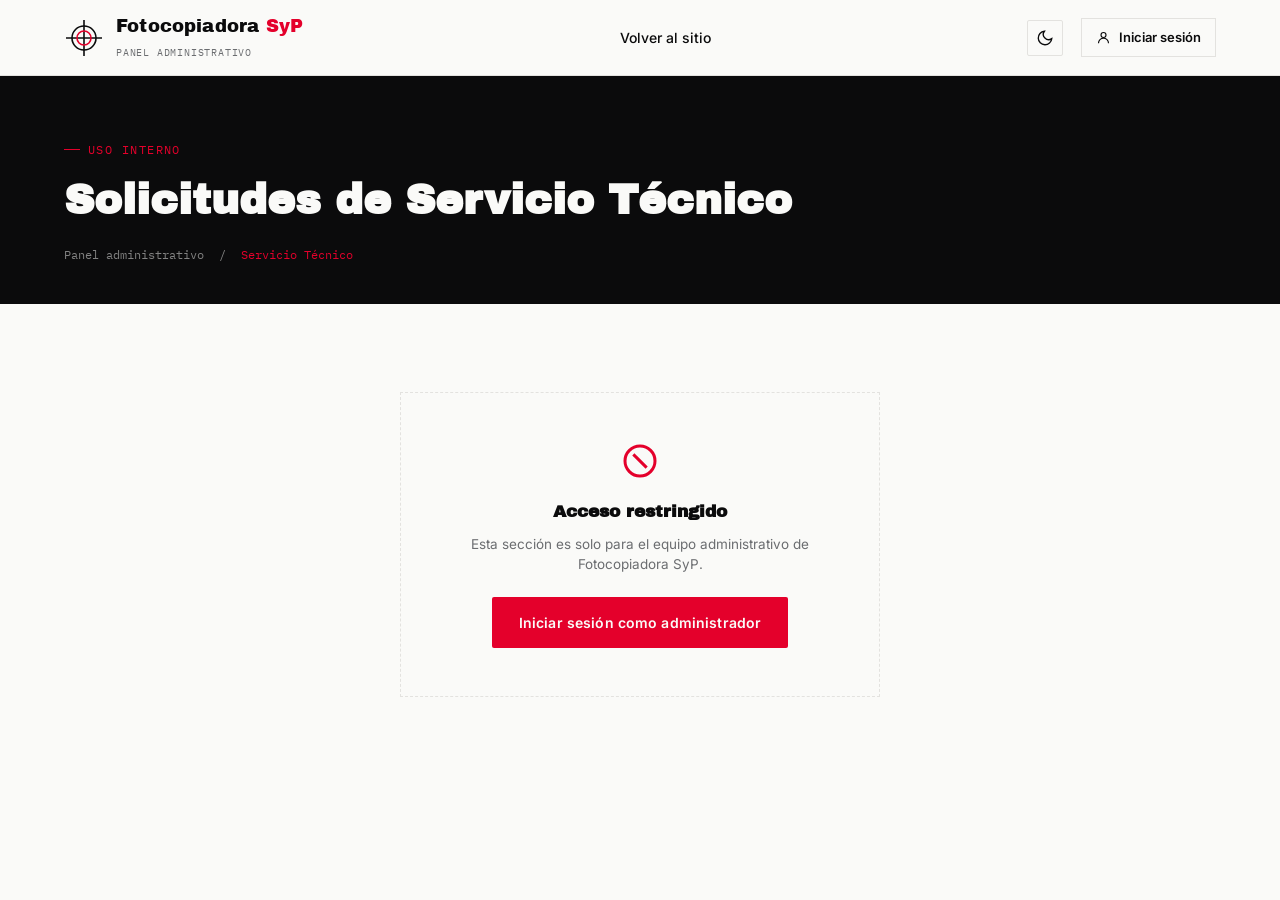
==== admin.html @ bfdadccb "feat: upgrade project to elite grade 9.8/10 - Dark Mode with persistent theme switcher (Sun/Moon but" ====
<!DOCTYPE html>
<html lang="es">
<head>
<meta charset="UTF-8">
<meta name="viewport" content="width=device-width, initial-scale=1.0">
<title>Panel Administrativo | Fotocopiadora SyP</title>
<link rel="stylesheet" href="css/style.css">
</head>
<body>

<!-- ===================== HEADER ===================== -->
<header class="site-header">
  <div class="container">
    <a href="index.html" class="brand">
      <span class="reg-mark animate">
        <svg viewBox="0 0 40 40">
          <g class="layer-black"><circle cx="20" cy="20" r="12"/><line x1="20" y1="2" x2="20" y2="38"/><line x1="2" y1="20" x2="38" y2="20"/></g>
          <g class="layer-red"><circle cx="20" cy="20" r="7"/></g>
        </svg>
      </span>
      <span>
        <span class="brand-name">Fotocopiadora <span>SyP</span></span><br>
        <span class="brand-sub">Panel administrativo</span>
      </span>
    </a>

    <nav class="main-nav">
      <a href="index.html" data-page="index.html">Volver al sitio</a>
    </nav>

    <div class="header-actions">
      <div class="account-area" id="accountArea"></div>
      <button class="nav-toggle" aria-label="Abrir menú">
        <span></span><span></span><span></span>
      </button>
    </div>
  </div>
</header>

<!-- ===================== PAGE HEADER ===================== -->
<section class="page-header">
  <div class="container">
    <span class="eyebrow" style="color:var(--red);">Uso interno</span>
    <h1>Solicitudes de Servicio Técnico</h1>
    <div class="breadcrumb">Panel administrativo <span class="sep">/</span> <span class="current">Servicio Técnico</span></div>
  </div>
</section>

<!-- ===================== CONTENIDO (protegido) ===================== -->
<section class="section" id="adminContent" style="display:none;">
  <div class="container">

    <div class="stat-cards">
      <div class="stat-card accent">
        <span class="num" id="statTotal">0</span>
        <span class="lbl">Solicitudes totales</span>
      </div>
      <div class="stat-card">
        <span class="num" id="statPendientes">0</span>
        <span class="lbl">Pendientes</span>
      </div>
      <div class="stat-card">
        <span class="num" id="statProceso">0</span>
        <span class="lbl">En proceso</span>
      </div>
      <div class="stat-card">
        <span class="num" id="statCompletadas">0</span>
        <span class="lbl">Completadas</span>
      </div>
    </div>

    <div class="product-toolbar">
      <div class="chip-row" id="statusFilterRow">
        <button class="chip active" data-status="all">Todas</button>
        <button class="chip" data-status="Pendiente">Pendientes</button>
        <button class="chip" data-status="Confirmada">Confirmadas</button>
        <button class="chip" data-status="En proceso">En proceso</button>
        <button class="chip" data-status="Completada">Completadas</button>
        <button class="chip" data-status="Cancelada">Canceladas</button>
      </div>
      <div style="display:flex;gap:12px;align-items:center;flex-wrap:wrap;">
        <button class="btn btn-outline" id="exportCSVBtn" style="padding:9px 16px;font-size:13px;">
          <svg width="14" height="14" viewBox="0 0 24 24" fill="none" stroke="currentColor" stroke-width="2"><path d="M21 15v4a2 2 0 0 1-2 2H5a2 2 0 0 1-2-2v-4"/><polyline points="7 10 12 15 17 10"/><line x1="12" y1="15" x2="12" y2="3"/></svg>
          Exportar CSV
        </button>
        <span class="results-count" id="adminCount">0 solicitudes</span>
      </div>
    </div>

    <div class="table-wrap">
      <table class="admin-table">
        <thead>
          <tr>
            <th>Cliente</th>
            <th>Equipo</th>
            <th>Tipo de servicio</th>
            <th>Fecha / Hora</th>
            <th>Descripción</th>
            <th>Estado</th>
            <th>Acción</th>
          </tr>
        </thead>
        <tbody id="requestsTableBody"></tbody>
      </table>
    </div>
  </div>
</section>

<!-- ===================== ACCESO DENEGADO ===================== -->
<section class="section" id="deniedContent">
  <div class="container">
    <div class="gate-box">
      <div class="icon">
        <svg viewBox="0 0 24 24" fill="none" stroke="currentColor" stroke-width="1.8"><circle cx="12" cy="12" r="9"/><line x1="8" y1="8" x2="16" y2="16"/></svg>
      </div>
      <h3>Acceso restringido</h3>
      <p>Esta sección es solo para el equipo administrativo de Fotocopiadora SyP.</p>
      <a href="login.html" class="btn btn-primary">Iniciar sesión como administrador</a>
    </div>
  </div>
</section>

<script src="js/products.js"></script>
<script src="js/auth.js"></script>
<script src="js/main.js"></script>
<script>
  function statusBadgeClass(estado) {
    const map = {
      'Pendiente': 'badge-pendiente',
      'Confirmada': 'badge-confirmada',
      'En proceso': 'badge-proceso',
      'Completada': 'badge-completada',
      'Cancelada': 'badge-cancelada',
    };
    return map[estado] || 'badge-pendiente';
  }

  let currentFilter = 'all';

  function renderStats() {
    const list = SyP.getRequests();
    document.getElementById('statTotal').textContent = list.length;
    document.getElementById('statPendientes').textContent = list.filter((r) => r.estado === 'Pendiente').length;
    document.getElementById('statProceso').textContent = list.filter((r) => r.estado === 'En proceso').length;
    document.getElementById('statCompletadas').textContent = list.filter((r) => r.estado === 'Completada').length;
  }

  function buildWAClientMsg(r) {
    const msg = `Hola ${r.clienteNombre}, somos Fotocopiadora SyP 👋\n\n` +
      `Su solicitud de *${r.tipo}* para el equipo *${r.equipo}* ` +
      `ha sido actualizada al estado: *${r.estado}*.\n\n` +
      `Fecha programada: ${r.fecha} a las ${r.hora}.\n\n` +
      `¿Tiene alguna pregunta?`;
    return `https://wa.me/57${r.clientePhone || ''}?text=${encodeURIComponent(msg)}`;
  }

  function renderTable() {
    const body = document.getElementById('requestsTableBody');
    const countEl = document.getElementById('adminCount');
    let list = SyP.getRequests();
    if (currentFilter !== 'all') {
      list = list.filter((r) => r.estado === currentFilter);
    }

    if (countEl) countEl.textContent = `${list.length} solicitud${list.length !== 1 ? 'es' : ''}`;

    if (list.length === 0) {
      body.innerHTML = `<tr><td colspan="7"><div class="table-empty">No hay solicitudes con este filtro.</div></td></tr>`;
      return;
    }

    body.innerHTML = list
      .map(
        (r) => `
      <tr>
        <td><strong>${escapeHTML(r.clienteNombre)}</strong><br><span style="color:var(--steel); font-size:11.5px;">${escapeHTML(r.clienteEmail)}</span></td>
        <td>${escapeHTML(r.equipo)}</td>
        <td>${escapeHTML(r.tipo)}</td>
        <td>${escapeHTML(r.fecha)}<br>${escapeHTML(r.hora)}</td>
        <td style="max-width:200px;">${escapeHTML(r.descripcion || '—')}</td>
        <td>
          <select data-id="${escapeHTML(r.id)}" class="status-select">
            ${['Pendiente', 'Confirmada', 'En proceso', 'Completada', 'Cancelada']
              .map((s) => `<option value="${s}" ${s === r.estado ? 'selected' : ''}>${s}</option>`)
              .join('')}
          </select>
        </td>
        <td>
          <a href="https://wa.me/573178204193?text=${encodeURIComponent(
            `Recordatorio Fotocopiadora SyP: ${r.clienteNombre}, su ${r.tipo} está programado para el ${r.fecha} a las ${r.hora}. Equipo: ${r.equipo}.`
          )}" target="_blank" rel="noopener"
            title="Notificar cliente por WhatsApp"
            style="display:inline-flex;align-items:center;gap:5px;font-size:12px;color:var(--red);font-family:var(--font-mono);">
            <svg viewBox="0 0 24 24" fill="currentColor" width="13" height="13"><path d="M17.5 14.4c-.3-.1-1.6-.8-1.9-.9-.3-.1-.4-.1-.6.1-.2.3-.7.9-.8 1-.2.2-.3.2-.5.1-1.5-.7-2.5-1.3-3.5-3-.3-.5.3-.4.8-1.4.1-.2 0-.3 0-.5-.1-.1-.6-1.5-.8-2-.2-.5-.4-.4-.6-.5h-.5c-.2 0-.5.1-.7.3-.2.3-1 1-1 2.3 0 1.4 1 2.7 1.1 2.9.1.2 2 3 4.8 4.3.7.3 1.2.5 1.6.6.7.2 1.3.2 1.8.1.5-.1 1.6-.7 1.9-1.3.2-.6.2-1.1.2-1.2-.1-.1-.3-.2-.5-.3z"/><path d="M12 2a10 10 0 0 0-8.5 15.3L2 22l4.9-1.3A10 10 0 1 0 12 2z" fill="none" stroke="currentColor" stroke-width="1.4"/></svg>
            WA
          </a>
        </td>
      </tr>`
      )
      .join('');

    body.querySelectorAll('.status-select').forEach((sel) => {
      sel.addEventListener('change', () => {
        SyP.updateRequestStatus(sel.dataset.id, sel.value);
        renderStats();
        renderTable();
      });
    });
  }

  /* ---------- Exportar CSV ---------- */
  function exportCSV() {
    const list = SyP.getRequests();
    if (list.length === 0) { alert('No hay solicitudes para exportar.'); return; }
    const header = ['ID', 'Cliente', 'Email', 'Equipo', 'Tipo', 'Fecha', 'Hora', 'Descripción', 'Estado', 'Creado'];
    const rows = list.map((r) => [
      r.id, r.clienteNombre, r.clienteEmail,
      r.equipo, r.tipo, r.fecha, r.hora,
      (r.descripcion || '').replace(/,/g, ';'),
      r.estado, r.createdAt
    ]);
    const csv = [header, ...rows].map((r) => r.join(',')).join('\n');
    const blob = new Blob(['\ufeff' + csv], { type: 'text/csv;charset=utf-8;' });
    const url = URL.createObjectURL(blob);
    const a = document.createElement('a');
    a.href = url;
    a.download = `solicitudes-syp-${new Date().toISOString().slice(0,10)}.csv`;
    a.click();
    URL.revokeObjectURL(url);
  }

  document.addEventListener('DOMContentLoaded', () => {
    const session = SyP.getSession();
    const adminContent = document.getElementById('adminContent');
    const denied = document.getElementById('deniedContent');

    if (!session || session.role !== 'admin') {
      adminContent.style.display = 'none';
      denied.style.display = 'block';
      return;
    }

    denied.style.display = 'none';
    adminContent.style.display = 'block';
    renderStats();
    renderTable();

    document.getElementById('exportCSVBtn').addEventListener('click', exportCSV);

    document.querySelectorAll('#statusFilterRow .chip').forEach((chip) => {
      chip.addEventListener('click', () => {
        document.querySelectorAll('#statusFilterRow .chip').forEach((c) => c.classList.remove('active'));
        chip.classList.add('active');
        currentFilter = chip.dataset.status;
        renderTable();
      });
    });
  });
</script>
</body>
</html>
---- css/style.css ----
/* =========================================================
   Fotocopiadora SyP — Design System
   Concepto: "Marca de registro" de imprenta (rojo + negro)
   ========================================================= */

@import url('https://fonts.googleapis.com/css2?family=Archivo+Black&family=Inter:wght@400;500;600;700&family=IBM+Plex+Mono:wght@400;500;600&display=swap');

:root {
  /* Paleta */
  --ink: #0B0B0C;
  --paper: #FAFAF8;
  --paper-dim: #F1F0EC;
  --red: #E4002B;
  --red-dark: #B4001F;
  --steel: #6B6D70;
  --line: #E3E2DF;
  --line-dark: rgba(255, 255, 255, 0.14);

  /* Tipografía */
  --font-display: 'Archivo Black', sans-serif;
  --font-body: 'Inter', sans-serif;
  --font-mono: 'IBM Plex Mono', monospace;

  /* Layout */
  --max-w: 1200px;
  --radius: 2px;
  --header-h: 76px;
  color-scheme: light;
}

/* ---------- Dark Theme ---------- */
[data-theme="dark"] {
  --ink: #F4F4F2;
  --paper: #121214;
  --paper-dim: #1A1A1E;
  --steel: #9D9EA3;
  --line: #2B2B30;
  --line-dark: rgba(255, 255, 255, 0.14);
  color-scheme: dark;
}

/* Skip link accesibilidad */
.skip-link {
  position: absolute;
  top: -60px;
  left: 20px;
  background: var(--red);
  color: #fff;
  padding: 10px 16px;
  font-size: 13px;
  font-weight: 600;
  z-index: 1000;
  transition: top 0.2s ease;
}
.skip-link:focus {
  top: 15px;
}

/* ---------- Theme Switcher Button ---------- */
.theme-toggle-btn {
  display: inline-flex;
  align-items: center;
  justify-content: center;
  width: 36px;
  height: 36px;
  border-radius: var(--radius);
  border: 1px solid var(--line);
  color: var(--ink);
  background: var(--paper);
  transition: border-color 0.2s, background-color 0.2s, color 0.2s;
}
.theme-toggle-btn:hover {
  border-color: var(--ink);
  color: var(--red);
}
.theme-toggle-btn svg {
  width: 18px;
  height: 18px;
}

/* Skeleton Loaders */
.skeleton-card {
  background: var(--paper-dim);
  height: 360px;
  border: 1px solid var(--line);
  position: relative;
  overflow: hidden;
}
.skeleton-card::after {
  content: "";
  position: absolute;
  inset: 0;
  transform: translateX(-100%);
  background: linear-gradient(90deg, transparent, rgba(255,255,255,0.08), transparent);
  animation: skeleton-shimmer 1.5s infinite;
}
@keyframes skeleton-shimmer {
  100% { transform: translateX(100%); }
}

/* ---------- Reset ---------- */
* { box-sizing: border-box; margin: 0; padding: 0; }

html { scroll-behavior: smooth; }

body {
  font-family: var(--font-body);
  color: var(--ink);
  background: var(--paper);
  line-height: 1.5;
  -webkit-font-smoothing: antialiased;
  transition: background-color 0.25s ease, color 0.25s ease;
}

img { max-width: 100%; display: block; }
a { color: inherit; text-decoration: none; }
button { font-family: inherit; cursor: pointer; border: none; background: none; }
ul { list-style: none; }

.container {
  max-width: var(--max-w);
  margin: 0 auto;
  padding: 0 24px;
}

:focus-visible {
  outline: 2px solid var(--red);
  outline-offset: 3px;
}

@media (prefers-reduced-motion: reduce) {
  *, *::before, *::after {
    animation-duration: 0.01ms !important;
    transition-duration: 0.01ms !important;
  }
}

/* ---------- Eyebrow / labels ---------- */
.eyebrow {
  font-family: var(--font-mono);
  font-size: 12px;
  letter-spacing: 0.12em;
  text-transform: uppercase;
  color: var(--red);
  display: inline-flex;
  align-items: center;
  gap: 8px;
}
.eyebrow::before {
  content: '';
  width: 16px;
  height: 1px;
  background: var(--red);
}

/* ---------- Marca de registro (signature mark) ---------- */
.reg-mark {
  position: relative;
  width: 40px;
  height: 40px;
  flex-shrink: 0;
}
.reg-mark svg { width: 100%; height: 100%; }
.reg-mark .layer-black { fill: none; stroke: var(--ink); stroke-width: 1.6; }
.reg-mark .layer-red { fill: none; stroke: var(--red); stroke-width: 1.6; }

.reg-mark.animate .layer-red {
  animation: reg-snap 1.1s cubic-bezier(.2,.9,.25,1) 0.15s both;
}
.reg-mark.animate .layer-black {
  animation: reg-snap-b 1.1s cubic-bezier(.2,.9,.25,1) 0.15s both;
}
@keyframes reg-snap {
  0%   { transform: translate(-4px, 3px); opacity: 0.55; }
  70%  { transform: translate(1px, -0.5px); }
  100% { transform: translate(0, 0); opacity: 1; }
}
@keyframes reg-snap-b {
  0%   { transform: translate(3px, -3px); opacity: 0.55; }
  70%  { transform: translate(-1px, 0.5px); }
  100% { transform: translate(0, 0); opacity: 1; }
}

/* ---------- Header ---------- */
.site-header {
  position: sticky;
  top: 0;
  z-index: 100;
  background: rgba(250, 250, 248, 0.92);
  backdrop-filter: blur(8px);
  border-bottom: 1px solid var(--line);
  height: var(--header-h);
}
.site-header .container {
  height: 100%;
  display: flex;
  align-items: center;
  justify-content: space-between;
  gap: 24px;
}
.brand {
  display: flex;
  align-items: center;
  gap: 12px;
}
.brand-name {
  font-family: var(--font-display);
  font-size: 18px;
  letter-spacing: 0.01em;
  line-height: 1.1;
}
.brand-name span { color: var(--red); }
.brand-sub {
  font-family: var(--font-mono);
  font-size: 10px;
  color: var(--steel);
  letter-spacing: 0.08em;
  text-transform: uppercase;
}

.main-nav {
  display: flex;
  align-items: center;
  gap: 32px;
}
.main-nav a {
  font-size: 14px;
  font-weight: 500;
  position: relative;
  padding: 6px 0;
}
.main-nav a::after {
  content: '';
  position: absolute;
  left: 0; bottom: 0;
  width: 0; height: 2px;
  background: var(--red);
  transition: width 0.2s ease;
}
.main-nav a:hover::after,
.main-nav a.active::after { width: 100%; }
.main-nav a.active { color: var(--red); }

.header-actions {
  display: flex;
  align-items: center;
  gap: 18px;
}

.cart-btn {
  position: relative;
  display: flex;
  align-items: center;
  gap: 8px;
  padding: 9px 14px;
  border: 1px solid var(--ink);
  font-size: 13px;
  font-weight: 600;
  transition: background 0.15s ease, color 0.15s ease;
}
.cart-btn:hover { background: var(--ink); color: var(--paper); }
.cart-count {
  background: var(--red);
  color: var(--paper);
  font-family: var(--font-mono);
  font-size: 11px;
  min-width: 18px;
  height: 18px;
  border-radius: 999px;
  display: inline-flex;
  align-items: center;
  justify-content: center;
  padding: 0 4px;
}

.nav-toggle {
  display: none;
  flex-direction: column;
  gap: 5px;
  width: 28px;
}
.nav-toggle span { height: 2px; background: var(--ink); width: 100%; transition: transform 0.2s, opacity 0.2s; }

/* ---------- Buttons ---------- */
.btn {
  display: inline-flex;
  align-items: center;
  justify-content: center;
  gap: 8px;
  padding: 14px 26px;
  font-size: 14px;
  font-weight: 600;
  letter-spacing: 0.01em;
  border: 1px solid transparent;
  border-radius: var(--radius);
  transition: transform 0.15s ease, background 0.15s ease, color 0.15s ease, border-color .15s ease;
  white-space: nowrap;
}
.btn:active { transform: translateY(1px); }
.btn-primary { background: var(--red); color: var(--paper); }
.btn-primary:hover { background: var(--red-dark); }
.btn-dark { background: var(--ink); color: var(--paper); }
.btn-dark:hover { background: #222; }
.btn-outline { border-color: var(--ink); color: var(--ink); }
.btn-outline:hover { background: var(--ink); color: var(--paper); }
.btn-outline-light { border-color: rgba(250,250,248,0.4); color: var(--paper); }
.btn-outline-light:hover { background: var(--paper); color: var(--ink); }
.btn-block { width: 100%; }
.btn[disabled] { opacity: 0.4; cursor: not-allowed; }

/* ---------- Hero ---------- */
.hero {
  position: relative;
  background: var(--ink);
  color: var(--paper);
  overflow: hidden;
  padding: 88px 0 96px;
}
.hero-halftone {
  position: absolute;
  inset: 0;
  background-image: radial-gradient(circle, rgba(228,0,43,0.35) 1.4px, transparent 1.5px);
  background-size: 14px 14px;
  opacity: 0.35;
  mask-image: linear-gradient(to bottom, transparent, black 40%, black 70%, transparent);
  pointer-events: none;
}
.hero .container {
  position: relative;
  z-index: 1;
  display: grid;
  grid-template-columns: 1.1fr 0.9fr;
  gap: 48px;
  align-items: center;
}
.hero-eyebrow {
  font-family: var(--font-mono);
  font-size: 12px;
  color: var(--red);
  letter-spacing: 0.14em;
  text-transform: uppercase;
  margin-bottom: 22px;
  display: block;
}
.hero h1 {
  font-family: var(--font-display);
  font-size: clamp(34px, 5vw, 58px);
  line-height: 1.04;
  letter-spacing: -0.01em;
  margin-bottom: 22px;
}
.hero h1 em {
  font-style: normal;
  color: var(--red);
}
.hero p.lead {
  font-size: 17px;
  color: rgba(250,250,248,0.72);
  max-width: 46ch;
  margin-bottom: 34px;
}
.hero-ctas { display: flex; gap: 14px; flex-wrap: wrap; margin-bottom: 44px; }

.hero-stats {
  display: flex;
  gap: 32px;
  border-top: 1px solid var(--line-dark);
  padding-top: 24px;
}
.hero-stats .stat-num {
  font-family: var(--font-mono);
  font-size: 22px;
  color: var(--red);
  display: block;
}
.hero-stats .stat-label {
  font-size: 12px;
  color: rgba(250,250,248,0.6);
}

.hero-mark-wrap {
  display: flex;
  align-items: center;
  justify-content: center;
  position: relative;
}
.hero-mark {
  width: min(320px, 80%);
  height: auto;
}
.hero-mark .layer-black { fill: none; stroke: rgba(250,250,248,0.85); stroke-width: 1; }
.hero-mark .layer-red { fill: none; stroke: var(--red); stroke-width: 1; }
.hero-mark.animate .layer-red { animation: reg-snap 1.4s cubic-bezier(.2,.9,.25,1) 0.3s both; }
.hero-mark.animate .layer-black { animation: reg-snap-b 1.4s cubic-bezier(.2,.9,.25,1) 0.3s both; }

/* ---------- Section shell ---------- */
.section { padding: 88px 0; }
.section-dim { background: var(--paper-dim); }
.section-dark { background: var(--ink); color: var(--paper); }
.section-head {
  display: flex;
  justify-content: space-between;
  align-items: flex-end;
  gap: 24px;
  margin-bottom: 44px;
  flex-wrap: wrap;
}
.section-head h2 {
  font-family: var(--font-display);
  font-size: clamp(24px, 3vw, 34px);
  margin-top: 12px;
  letter-spacing: -0.01em;
}
.section-head p { color: var(--steel); max-width: 48ch; }
.section-dark .section-head p { color: rgba(250,250,248,0.65); }

/* ---------- Category chips ---------- */
.chip-row {
  display: flex;
  gap: 10px;
  flex-wrap: wrap;
}
.chip {
  padding: 8px 16px;
  border: 1px solid var(--line);
  border-radius: 999px;
  font-size: 13px;
  font-weight: 500;
  color: var(--steel);
  transition: all 0.15s ease;
}
.chip:hover { border-color: var(--ink); color: var(--ink); }
.chip.active {
  background: var(--ink);
  border-color: var(--ink);
  color: var(--paper);
}

/* ---------- Category cards (home) ---------- */
.cat-grid {
  display: grid;
  grid-template-columns: repeat(3, 1fr);
  gap: 1px;
  background: var(--line);
  border: 1px solid var(--line);
}
.cat-card {
  background: var(--paper);
  padding: 36px 28px;
  position: relative;
  transition: background 0.2s ease;
}
.cat-card:hover { background: var(--paper-dim); }
.cat-card .cat-icon { width: 34px; height: 34px; color: var(--red); margin-bottom: 22px; }
.cat-card h3 { font-family: var(--font-display); font-size: 16px; margin-bottom: 8px; }
.cat-card p { font-size: 13px; color: var(--steel); margin-bottom: 20px; }
.cat-card .cat-link {
  font-family: var(--font-mono);
  font-size: 12px;
  color: var(--ink);
  display: inline-flex;
  align-items: center;
  gap: 6px;
}
.cat-card .cat-link svg { width: 12px; height: 12px; transition: transform .15s ease; }
.cat-card:hover .cat-link svg { transform: translateX(3px); }

/* ---------- Product grid ---------- */
.product-toolbar {
  display: flex;
  gap: 16px;
  align-items: center;
  justify-content: space-between;
  flex-wrap: wrap;
  margin-bottom: 28px;
  padding-bottom: 24px;
  border-bottom: 1px solid var(--line);
}
.search-box {
  position: relative;
  min-width: 260px;
  flex: 1;
  max-width: 360px;
}
.search-box input {
  width: 100%;
  padding: 11px 14px 11px 38px;
  border: 1px solid var(--line);
  background: var(--paper);
  font-family: var(--font-body);
  font-size: 14px;
  border-radius: var(--radius);
}
.search-box input:focus { border-color: var(--ink); outline: none; }
.search-box svg {
  position: absolute; left: 13px; top: 50%; transform: translateY(-50%);
  width: 16px; height: 16px; color: var(--steel);
}
.results-count {
  font-family: var(--font-mono);
  font-size: 12px;
  color: var(--steel);
  white-space: nowrap;
}

.product-grid {
  display: grid;
  grid-template-columns: repeat(4, 1fr);
  gap: 20px;
}
.product-card {
  border: 1px solid var(--line);
  background: var(--paper);
  display: flex;
  flex-direction: column;
  position: relative;
  transition: border-color .15s ease, box-shadow .15s ease;
}
.product-card:hover { border-color: var(--ink); }
.product-media {
  aspect-ratio: 1 / 0.85;
  background: var(--paper-dim);
  display: flex;
  align-items: center;
  justify-content: center;
  position: relative;
  border-bottom: 1px solid var(--line);
}
.product-media svg { width: 46%; height: 46%; color: var(--ink); opacity: 0.85; }
.stock-tag {
  position: absolute;
  top: 10px; left: 10px;
  font-family: var(--font-mono);
  font-size: 10px;
  letter-spacing: 0.04em;
  text-transform: uppercase;
  padding: 4px 8px;
  background: var(--red);
  color: var(--paper);
}
.stock-tag.low { background: var(--ink); }
.product-body { padding: 16px 16px 18px; display: flex; flex-direction: column; gap: 10px; flex: 1; }
.product-cat {
  font-family: var(--font-mono);
  font-size: 10px;
  letter-spacing: 0.08em;
  text-transform: uppercase;
  color: var(--red);
}
.product-name { font-size: 14.5px; font-weight: 600; line-height: 1.3; min-height: 38px; }
.product-spec { font-size: 12.5px; color: var(--steel); line-height: 1.4; flex: 1; }
.product-foot {
  display: flex;
  align-items: center;
  justify-content: space-between;
  gap: 10px;
  margin-top: 4px;
}
.product-price { font-family: var(--font-mono); font-size: 15px; font-weight: 600; }
.add-btn {
  width: 36px; height: 36px;
  border: 1px solid var(--ink);
  display: flex; align-items: center; justify-content: center;
  transition: background .15s ease, color .15s ease;
  flex-shrink: 0;
}
.add-btn svg { width: 16px; height: 16px; }
.add-btn:hover { background: var(--ink); color: var(--paper); }
.add-btn.added { background: var(--red); border-color: var(--red); color: var(--paper); }

.empty-state {
  grid-column: 1 / -1;
  text-align: center;
  padding: 60px 20px;
  color: var(--steel);
}
.empty-state svg { width: 40px; height: 40px; margin: 0 auto 16px; color: var(--line); }

/* ---------- Services ---------- */
.services-grid {
  display: grid;
  grid-template-columns: repeat(4, 1fr);
  gap: 24px;
}
.service-card { padding-top: 20px; border-top: 2px solid var(--red); }
.service-card .num {
  font-family: var(--font-mono);
  font-size: 12px;
  color: var(--steel);
}
.service-card h3 {
  font-family: var(--font-display);
  font-size: 15px;
  margin: 10px 0 8px;
}
.service-card p { font-size: 13.5px; color: var(--steel); }

/* ---------- Cart drawer ---------- */
.cart-overlay {
  position: fixed; inset: 0;
  background: rgba(11,11,12,0.5);
  opacity: 0; pointer-events: none;
  transition: opacity 0.25s ease;
  z-index: 200;
}
.cart-overlay.open { opacity: 1; pointer-events: auto; }

.cart-drawer {
  position: fixed;
  top: 0; right: 0;
  width: 420px;
  max-width: 92vw;
  height: 100%;
  background: var(--paper);
  z-index: 201;
  display: flex;
  flex-direction: column;
  transform: translateX(100%);
  transition: transform 0.3s cubic-bezier(.2,.9,.25,1);
  box-shadow: -8px 0 32px rgba(0,0,0,0.18);
}
.cart-drawer.open { transform: translateX(0); }
.cart-head {
  padding: 22px 24px;
  border-bottom: 1px solid var(--line);
  display: flex;
  align-items: center;
  justify-content: space-between;
}
.cart-head h2 { font-family: var(--font-display); font-size: 16px; }
.cart-close { width: 32px; height: 32px; display: flex; align-items: center; justify-content: center; }
.cart-close svg { width: 18px; height: 18px; }

.cart-items { flex: 1; overflow-y: auto; padding: 8px 24px; }
.cart-item {
  display: grid;
  grid-template-columns: 56px 1fr auto;
  gap: 14px;
  padding: 16px 0;
  border-bottom: 1px solid var(--line);
  align-items: center;
}
.cart-item-media {
  width: 56px; height: 56px;
  background: var(--paper-dim);
  display: flex; align-items: center; justify-content: center;
}
.cart-item-media svg { width: 55%; height: 55%; color: var(--ink); }
.cart-item-name { font-size: 13px; font-weight: 600; margin-bottom: 4px; line-height: 1.3; }
.cart-item-price { font-family: var(--font-mono); font-size: 12px; color: var(--steel); }
.qty-control {
  display: flex; align-items: center; gap: 8px;
  margin-top: 8px;
}
.qty-control button {
  width: 22px; height: 22px;
  border: 1px solid var(--line);
  display: flex; align-items: center; justify-content: center;
  font-size: 13px;
  line-height: 1;
}
.qty-control span { font-family: var(--font-mono); font-size: 12px; min-width: 16px; text-align: center; }
.cart-item-remove {
  justify-self: end;
  align-self: start;
  font-size: 11px;
  color: var(--steel);
  font-family: var(--font-mono);
}
.cart-item-remove:hover { color: var(--red); }

.cart-empty { text-align: center; padding: 60px 10px; color: var(--steel); }
.cart-empty svg { width: 38px; height: 38px; margin: 0 auto 16px; color: var(--line); }
.cart-empty p { font-size: 13.5px; }

.cart-foot { padding: 20px 24px 24px; border-top: 1px solid var(--line); }
.cart-total-row {
  display: flex; justify-content: space-between; align-items: baseline;
  margin-bottom: 16px;
}
.cart-total-row .label { font-size: 13px; color: var(--steel); }
.cart-total-row .value { font-family: var(--font-mono); font-size: 20px; font-weight: 600; }
.cart-note { font-size: 11.5px; color: var(--steel); margin-top: 12px; text-align: center; }

/* ---------- Toast ---------- */
.toast {
  position: fixed;
  bottom: 24px; left: 50%;
  transform: translateX(-50%) translateY(20px);
  background: var(--ink);
  color: var(--paper);
  padding: 13px 22px;
  font-size: 13px;
  font-weight: 500;
  border-left: 3px solid var(--red);
  opacity: 0;
  pointer-events: none;
  transition: opacity .25s ease, transform .25s ease;
  z-index: 300;
  display: flex; align-items: center; gap: 10px;
}
.toast.show { opacity: 1; transform: translateX(-50%) translateY(0); }

/* ---------- Footer ---------- */
.site-footer {
  background: var(--ink);
  color: rgba(250,250,248,0.75);
  padding: 64px 0 28px;
}
.footer-top {
  display: grid;
  grid-template-columns: 1.4fr 1fr 1fr 1.2fr;
  gap: 40px;
  padding-bottom: 44px;
  border-bottom: 1px solid var(--line-dark);
}
.footer-brand p { font-size: 13.5px; margin-top: 14px; max-width: 34ch; color: rgba(250,250,248,0.55); }
.footer-social { display: flex; gap: 12px; margin-top: 20px; }
.footer-social a {
  width: 34px; height: 34px;
  border: 1px solid var(--line-dark);
  display: flex; align-items: center; justify-content: center;
  transition: border-color .15s ease, background .15s ease;
}
.footer-social a:hover { border-color: var(--red); background: var(--red); }
.footer-social svg { width: 15px; height: 15px; }

.footer-col h4 {
  font-family: var(--font-mono);
  font-size: 11px;
  letter-spacing: 0.08em;
  text-transform: uppercase;
  color: var(--red);
  margin-bottom: 16px;
}
.footer-col ul li { margin-bottom: 10px; font-size: 13.5px; }
.footer-col ul li a:hover { color: var(--paper); }
.footer-col address { font-style: normal; font-size: 13.5px; line-height: 1.7; }

.footer-bottom {
  display: flex;
  justify-content: space-between;
  align-items: center;
  padding-top: 24px;
  font-size: 12px;
  color: rgba(250,250,248,0.45);
  flex-wrap: wrap;
  gap: 10px;
}

/* ---------- WhatsApp floating button ---------- */
.whatsapp-fab {
  position: fixed;
  bottom: 24px; right: 24px;
  width: 54px; height: 54px;
  background: var(--red);
  color: var(--paper);
  border-radius: 50%;
  display: flex; align-items: center; justify-content: center;
  box-shadow: 0 6px 20px rgba(228,0,43,0.35);
  z-index: 150;
  transition: transform .15s ease;
}
.whatsapp-fab:hover { transform: scale(1.06); }
.whatsapp-fab svg { width: 24px; height: 24px; }

/* ---------- Page header (subpages) ---------- */
.page-header {
  background: var(--ink);
  color: var(--paper);
  padding: 56px 0 40px;
}
.page-header h1 {
  font-family: var(--font-display);
  font-size: clamp(28px, 4vw, 42px);
  margin-top: 10px;
}
.breadcrumb {
  font-family: var(--font-mono);
  font-size: 12px;
  color: rgba(250,250,248,0.5);
  margin-top: 14px;
}
.breadcrumb .sep { margin: 0 8px; }
.breadcrumb .current { color: var(--red); }

/* ---------- Forms ---------- */
.form-grid {
  display: grid;
  grid-template-columns: 1fr 1fr;
  gap: 20px;
}
.form-group { display: flex; flex-direction: column; gap: 8px; }
.form-group.full { grid-column: 1 / -1; }
.form-group label {
  font-family: var(--font-mono);
  font-size: 11px;
  letter-spacing: 0.06em;
  text-transform: uppercase;
  color: var(--steel);
}
.form-group input,
.form-group select,
.form-group textarea {
  padding: 13px 14px;
  border: 1px solid var(--line);
  background: var(--paper);
  font-family: var(--font-body);
  font-size: 14px;
  border-radius: var(--radius);
  color: var(--ink);
  width: 100%;
}
.form-group input:focus,
.form-group select:focus,
.form-group textarea:focus {
  border-color: var(--ink);
  outline: none;
}
.form-group textarea { resize: vertical; min-height: 110px; }
.form-error {
  font-size: 11.5px;
  color: var(--red);
  min-height: 14px;
}
.form-group.has-error input,
.form-group.has-error select,
.form-group.has-error textarea {
  border-color: var(--red);
}
.form-success {
  display: none;
  padding: 20px 22px;
  border: 1px solid var(--ink);
  border-left: 3px solid var(--red);
  background: var(--paper-dim);
  font-size: 14px;
  align-items: center;
  gap: 14px;
}
.form-success.show { display: flex; }
.form-success svg { width: 22px; height: 22px; color: var(--red); flex-shrink: 0; }

/* ---------- Account / Auth ---------- */
.account-area { position: relative; }
.account-btn {
  display: flex;
  align-items: center;
  gap: 8px;
  padding: 9px 14px;
  border: 1px solid var(--line);
  font-size: 13px;
  font-weight: 600;
  transition: border-color .15s ease;
  max-width: 180px;
}
.account-btn span.label { overflow: hidden; text-overflow: ellipsis; white-space: nowrap; }
.account-btn:hover { border-color: var(--ink); }
.account-btn svg { width: 15px; height: 15px; flex-shrink: 0; }
.account-dropdown {
  position: absolute;
  top: calc(100% + 10px);
  right: 0;
  min-width: 220px;
  background: var(--paper);
  border: 1px solid var(--ink);
  box-shadow: 0 10px 30px rgba(0,0,0,0.12);
  opacity: 0;
  visibility: hidden;
  transform: translateY(-6px);
  transition: all .15s ease;
  z-index: 120;
}
.account-dropdown.open { opacity: 1; visibility: visible; transform: translateY(0); }
.account-dropdown .who {
  padding: 14px 16px;
  border-bottom: 1px solid var(--line);
}
.account-dropdown .who .name { font-weight: 600; font-size: 13.5px; }
.account-dropdown .who .role {
  font-family: var(--font-mono);
  font-size: 10.5px;
  text-transform: uppercase;
  color: var(--red);
  letter-spacing: .06em;
}
.account-dropdown a, .account-dropdown button {
  display: block;
  width: 100%;
  text-align: left;
  padding: 12px 16px;
  font-size: 13.5px;
}
.account-dropdown a:hover, .account-dropdown button:hover { background: var(--paper-dim); }

/* ---------- Auth page (login/registro) ---------- */
.auth-wrap {
  max-width: 440px;
  margin: 0 auto;
  padding: 56px 0 100px;
}
.auth-tabs { display: flex; border-bottom: 1px solid var(--line); margin-bottom: 32px; }
.auth-tab {
  flex: 1;
  text-align: center;
  padding: 14px 0;
  font-size: 13.5px;
  font-weight: 600;
  color: var(--steel);
  border-bottom: 2px solid transparent;
  margin-bottom: -1px;
}
.auth-tab.active { color: var(--ink); border-color: var(--red); }
.auth-panel { display: none; flex-direction: column; gap: 18px; }
.auth-panel.active { display: flex; }
.auth-hint {
  font-size: 12px;
  color: var(--steel);
  background: var(--paper-dim);
  border-left: 3px solid var(--red);
  padding: 12px 14px;
  line-height: 1.6;
}
.auth-hint code { font-family: var(--font-mono); background: rgba(0,0,0,0.06); padding: 1px 5px; }

/* ---------- Lock / gate box ---------- */
.gate-box {
  border: 1px dashed var(--line);
  padding: 48px 32px;
  text-align: center;
  max-width: 480px;
  margin: 0 auto;
}
.gate-box .icon { width: 40px; height: 40px; color: var(--red); margin: 0 auto 18px; }
.gate-box h3 { font-family: var(--font-display); font-size: 17px; margin-bottom: 10px; }
.gate-box p { font-size: 13.5px; color: var(--steel); margin-bottom: 22px; }

/* ---------- Status badges ---------- */
.badge {
  font-family: var(--font-mono);
  font-size: 10.5px;
  text-transform: uppercase;
  letter-spacing: .04em;
  padding: 4px 9px;
  display: inline-block;
  border: 1px solid currentColor;
}
.badge-pendiente { color: var(--red); }
.badge-confirmada { color: #8a6300; }
.badge-proceso { color: #0a5fb4; }
.badge-completada { color: #157a3d; }
.badge-cancelada { color: var(--steel); }

/* ---------- Stat cards (admin) ---------- */
.stat-cards { display: grid; grid-template-columns: repeat(4, 1fr); gap: 1px; background: var(--line); border: 1px solid var(--line); margin-bottom: 40px; }
.stat-card { background: var(--paper); padding: 22px 24px; }
.stat-card .num { font-family: var(--font-mono); font-size: 28px; display: block; }
.stat-card .lbl { font-size: 12px; color: var(--steel); margin-top: 4px; }
.stat-card.accent .num { color: var(--red); }

/* ---------- Admin table ---------- */
.table-wrap { overflow-x: auto; border: 1px solid var(--line); }
table.admin-table { width: 100%; border-collapse: collapse; min-width: 880px; }
table.admin-table th {
  text-align: left;
  font-family: var(--font-mono);
  font-size: 10.5px;
  text-transform: uppercase;
  letter-spacing: .05em;
  color: var(--steel);
  padding: 14px 16px;
  border-bottom: 1px solid var(--line);
  background: var(--paper-dim);
  white-space: nowrap;
}
table.admin-table td {
  padding: 14px 16px;
  border-bottom: 1px solid var(--line);
  font-size: 13px;
  vertical-align: top;
}
table.admin-table tr:last-child td { border-bottom: none; }
table.admin-table select {
  font-family: var(--font-mono);
  font-size: 11.5px;
  padding: 6px 8px;
  border: 1px solid var(--line);
  background: var(--paper);
}
.table-empty { padding: 60px 20px; text-align: center; color: var(--steel); }

/* ---------- Request list (cliente) ---------- */
.request-card {
  border: 1px solid var(--line);
  padding: 18px 20px;
  display: flex;
  justify-content: space-between;
  align-items: flex-start;
  gap: 16px;
  margin-bottom: 12px;
  flex-wrap: wrap;
}
.request-card h4 { font-size: 14px; margin-bottom: 6px; }
.request-card .meta { font-size: 12.5px; color: var(--steel); line-height: 1.6; }
.request-card .meta strong { color: var(--ink); }

/* ---------- Responsive additions ---------- */
@media (max-width: 760px) {
  .stat-cards { grid-template-columns: 1fr 1fr; }
}

/* ---------- Responsive ---------- */
@media (max-width: 980px) {
  .hero .container { grid-template-columns: 1fr; }
  .hero-mark-wrap { order: -1; }
  .hero-mark { width: 200px; }
  .cat-grid { grid-template-columns: repeat(2, 1fr); }
  .product-grid { grid-template-columns: repeat(3, 1fr); }
  .services-grid { grid-template-columns: repeat(2, 1fr); gap: 32px; }
  .footer-top { grid-template-columns: 1fr 1fr; }
}

@media (max-width: 760px) {
  .main-nav { display: none; }
  .nav-toggle { display: flex; }
  .nav-toggle.open span:nth-child(1) { transform: translateY(7px) rotate(45deg); }
  .nav-toggle.open span:nth-child(2) { opacity: 0; }
  .nav-toggle.open span:nth-child(3) { transform: translateY(-7px) rotate(-45deg); }

  .main-nav.mobile-open {
    display: flex;
    flex-direction: column;
    position: absolute;
    top: var(--header-h);
    left: 0; right: 0;
    background: var(--paper);
    border-bottom: 1px solid var(--line);
    padding: 20px 24px;
    gap: 18px;
  }
  .product-grid { grid-template-columns: repeat(2, 1fr); }
  .cat-grid { grid-template-columns: 1fr; }
  .services-grid { grid-template-columns: 1fr; }
  .footer-top { grid-template-columns: 1fr; gap: 32px; }
  .cart-drawer { width: 100%; }
}

@media (max-width: 480px) {
  .product-grid { grid-template-columns: 1fr 1fr; gap: 12px; }
  .hero { padding: 64px 0 72px; }
}

/* ============================================================
   NOSOTROS PAGE
   ============================================================ */
.about-hero {
  display: grid;
  grid-template-columns: 1.2fr 0.8fr;
  gap: 64px;
  align-items: center;
}
.about-text h2 {
  font-family: var(--font-display);
  font-size: clamp(26px, 3.5vw, 40px);
  margin: 14px 0 20px;
  letter-spacing: -0.01em;
}
.about-text p { font-size: 15.5px; color: var(--steel); line-height: 1.7; max-width: 50ch; }
.about-stats {
  display: grid;
  grid-template-columns: repeat(4, 1fr);
  gap: 24px;
  margin-top: 40px;
  padding-top: 32px;
  border-top: 1px solid var(--line);
}
.astat .num {
  font-family: var(--font-mono);
  font-size: 22px;
  color: var(--red);
  display: block;
}
.astat .lbl { font-size: 12px; color: var(--steel); margin-top: 4px; }

.about-mark {
  display: flex;
  flex-direction: column;
  align-items: center;
  gap: 20px;
}
.about-big-mark {
  width: 260px;
  height: 260px;
}
.about-big-mark .layer-black { fill: none; stroke: var(--ink); stroke-width: 1; }
.about-big-mark .layer-red { fill: none; stroke: var(--red); stroke-width: 1; }
.about-big-mark.animate .layer-red { animation: reg-snap 1.4s cubic-bezier(.2,.9,.25,1) 0.3s both; }
.about-big-mark.animate .layer-black { animation: reg-snap-b 1.4s cubic-bezier(.2,.9,.25,1) 0.3s both; }
.mark-caption { text-align: center; line-height: 1.6; }

.values-grid {
  display: grid;
  grid-template-columns: repeat(3, 1fr);
  gap: 32px 40px;
}
.value-card { padding-top: 20px; border-top: 2px solid var(--line); }
.value-card:hover { border-color: var(--red); }
.value-num {
  font-family: var(--font-mono);
  font-size: 12px;
  color: var(--red);
  margin-bottom: 12px;
}
.value-card h3 { font-family: var(--font-display); font-size: 15px; margin-bottom: 8px; }
.value-card p { font-size: 13.5px; color: var(--steel); line-height: 1.6; }

.services-detail {
  display: grid;
  grid-template-columns: repeat(4, 1fr);
  gap: 24px;
}
.service-detail-card {
  padding: 28px 24px;
  border: 1px solid var(--line);
  transition: border-color .15s ease, box-shadow .15s ease;
}
.service-detail-card:hover { border-color: var(--ink); box-shadow: 0 4px 16px rgba(0,0,0,0.06); }
.sdcard-icon { width: 40px; height: 40px; color: var(--red); margin-bottom: 16px; }
.service-detail-card h3 { font-family: var(--font-display); font-size: 14px; margin-bottom: 10px; }
.service-detail-card p { font-size: 13px; color: var(--steel); line-height: 1.6; }

@media (max-width: 980px) {
  .about-hero { grid-template-columns: 1fr; }
  .about-mark { order: -1; }
  .about-stats { grid-template-columns: repeat(2, 1fr); }
  .values-grid { grid-template-columns: repeat(2, 1fr); }
  .services-detail { grid-template-columns: repeat(2, 1fr); }
}
@media (max-width: 600px) {
  .values-grid { grid-template-columns: 1fr; }
  .services-detail { grid-template-columns: 1fr; }
  .about-stats { grid-template-columns: repeat(2, 1fr); }
}

/* ============================================================
   CONTACTO PAGE
   ============================================================ */
.contact-layout {
  display: grid;
  grid-template-columns: 1fr 1fr;
  gap: 64px;
  align-items: start;
}
.contact-blocks { display: flex; flex-direction: column; gap: 28px; }
.contact-block {
  display: flex;
  gap: 16px;
  align-items: flex-start;
}
.cb-icon {
  width: 40px;
  height: 40px;
  flex-shrink: 0;
  color: var(--red);
  margin-top: 2px;
}
.cb-icon svg { width: 100%; height: 100%; }
.contact-block h4 {
  font-family: var(--font-mono);
  font-size: 10.5px;
  letter-spacing: .08em;
  text-transform: uppercase;
  color: var(--red);
  margin-bottom: 6px;
}
.contact-block p { font-size: 14px; color: var(--steel); line-height: 1.6; }
.contact-block a { color: var(--ink); }
.contact-block a:hover { color: var(--red); }
.social-link-inline {
  font-family: var(--font-mono);
  font-size: 12px;
  color: var(--ink);
  border-bottom: 1px solid var(--line);
  padding-bottom: 1px;
  transition: color .15s, border-color .15s;
}
.social-link-inline:hover { color: var(--red); border-color: var(--red); }

.map-frame {
  border: 1px solid var(--line);
  overflow: hidden;
}
.map-frame iframe { display: block; }

.contact-form-wrap .section-head { margin-bottom: 32px; }

@media (max-width: 900px) {
  .contact-layout { grid-template-columns: 1fr; gap: 48px; }
}

/* ============================================================
   CHECKOUT MODAL
   ============================================================ */
.modal-overlay {
  position: fixed;
  inset: 0;
  background: rgba(11,11,12,0.55);
  opacity: 0;
  pointer-events: none;
  transition: opacity 0.28s ease;
  z-index: 400;
  display: none;
}
.modal-overlay.open {
  opacity: 1;
  pointer-events: auto;
}

.modal {
  position: fixed;
  top: 50%;
  left: 50%;
  transform: translate(-50%, -48%) scale(0.97);
  width: min(560px, 94vw);
  max-height: 90vh;
  background: var(--paper);
  z-index: 401;
  display: none;
  flex-direction: column;
  box-shadow: 0 24px 60px rgba(0,0,0,0.22);
  opacity: 0;
  transition: transform 0.28s cubic-bezier(.2,.9,.25,1), opacity 0.28s ease;
}
.modal.open {
  opacity: 1;
  transform: translate(-50%, -50%) scale(1);
}
.modal-head {
  padding: 22px 24px;
  border-bottom: 1px solid var(--line);
  display: flex;
  align-items: center;
  justify-content: space-between;
  flex-shrink: 0;
}
.modal-head h2 { font-family: var(--font-display); font-size: 16px; }
.modal-close { width: 32px; height: 32px; display: flex; align-items: center; justify-content: center; }
.modal-close svg { width: 18px; height: 18px; }
.modal-body {
  flex: 1;
  overflow-y: auto;
  padding: 24px;
}
.modal-note { font-size: 13px; color: var(--steel); margin-bottom: 20px; }
.checkout-items { display: flex; flex-direction: column; gap: 12px; margin-bottom: 24px; }
.checkout-item {
  display: grid;
  grid-template-columns: 52px 1fr auto;
  gap: 14px;
  align-items: center;
  padding: 12px 0;
  border-bottom: 1px solid var(--line);
}
.checkout-item:last-child { border-bottom: none; }
.checkout-item-media {
  width: 52px; height: 52px;
  background: var(--paper-dim);
  display: flex; align-items: center; justify-content: center;
}
.checkout-item-media svg { width: 55%; height: 55%; color: var(--ink); }
.checkout-item-name { font-size: 13px; font-weight: 600; }
.checkout-item-sub { font-family: var(--font-mono); font-size: 11.5px; color: var(--steel); margin-top: 3px; }
.checkout-item-total { font-family: var(--font-mono); font-size: 14px; font-weight: 600; white-space: nowrap; }
.checkout-total-row {
  display: flex;
  justify-content: space-between;
  align-items: center;
  padding: 16px 0 0;
  border-top: 2px solid var(--ink);
  font-size: 15px;
  font-weight: 600;
}
.checkout-total-val { font-family: var(--font-mono); font-size: 22px; color: var(--red); }
.modal-foot {
  padding: 16px 24px 24px;
  border-top: 1px solid var(--line);
  display: flex;
  gap: 12px;
  flex-shrink: 0;
}
.modal-foot .btn { flex: 1; justify-content: center; }

/* ============================================================
   SCROLL REVEAL ANIMATIONS
   ============================================================ */
.scroll-reveal {
  opacity: 0;
  transform: translateY(20px);
  transition: opacity 0.45s ease, transform 0.45s ease;
}
.scroll-reveal.in-view {
  opacity: 1;
  transform: translateY(0);
}
/* Stagger delay for grid children */
.values-grid .scroll-reveal:nth-child(2) { transition-delay: 0.06s; }
.values-grid .scroll-reveal:nth-child(3) { transition-delay: 0.12s; }
.values-grid .scroll-reveal:nth-child(4) { transition-delay: 0.18s; }
.values-grid .scroll-reveal:nth-child(5) { transition-delay: 0.24s; }
.values-grid .scroll-reveal:nth-child(6) { transition-delay: 0.3s; }
.services-grid .scroll-reveal:nth-child(2) { transition-delay: 0.07s; }
.services-grid .scroll-reveal:nth-child(3) { transition-delay: 0.14s; }
.services-grid .scroll-reveal:nth-child(4) { transition-delay: 0.21s; }
.process-row .scroll-reveal:nth-child(2) { transition-delay: 0.08s; }
.process-row .scroll-reveal:nth-child(3) { transition-delay: 0.16s; }
.process-row .scroll-reveal:nth-child(4) { transition-delay: 0.24s; }
.about-stats .scroll-reveal:nth-child(2) { transition-delay: 0.07s; }
.about-stats .scroll-reveal:nth-child(3) { transition-delay: 0.14s; }
.about-stats .scroll-reveal:nth-child(4) { transition-delay: 0.21s; }

.reveal-card {
  opacity: 0;
  transform: translateY(16px);
  transition: opacity 0.4s ease, transform 0.4s ease;
}
.reveal-card.revealed {
  opacity: 1;
  transform: translateY(0);
}

/* ============================================================
   PRODUCT IMPROVEMENTS
   ============================================================ */
.discount-badge {
  position: absolute;
  top: 10px;
  right: 10px;
  font-family: var(--font-mono);
  font-size: 10px;
  font-weight: 600;
  padding: 4px 8px;
  background: var(--red);
  color: var(--paper);
  letter-spacing: .04em;
}
.product-price-original {
  font-family: var(--font-mono);
  font-size: 11px;
  color: var(--steel);
  text-decoration: line-through;
  display: block;
  margin-bottom: 1px;
}

/* ============================================================
   CART COUNT BUMP ANIMATION
   ============================================================ */
@keyframes bump {
  0%   { transform: scale(1); }
  40%  { transform: scale(1.4); }
  100% { transform: scale(1); }
}
.cart-count.bump { animation: bump 0.35s ease; }

/* ============================================================
   PROCESS ROW (servicio técnico)
   ============================================================ */
.process-row {
  display: grid;
  grid-template-columns: repeat(4, 1fr);
  gap: 1px;
  background: var(--line);
  border: 1px solid var(--line);
}
.process-step {
  background: var(--paper);
  padding: 32px 24px;
}
.step-num {
  font-family: var(--font-mono);
  font-size: 28px;
  color: var(--red);
  display: block;
  margin-bottom: 12px;
  opacity: 0.5;
}
.process-step h3 { font-family: var(--font-display); font-size: 15px; margin-bottom: 8px; }
.process-step p { font-size: 13px; color: var(--steel); line-height: 1.6; }

@media (max-width: 760px) {
  .process-row { grid-template-columns: 1fr 1fr; }
}
@media (max-width: 480px) {
  .process-row { grid-template-columns: 1fr; }
  .modal-foot { flex-direction: column; }
}
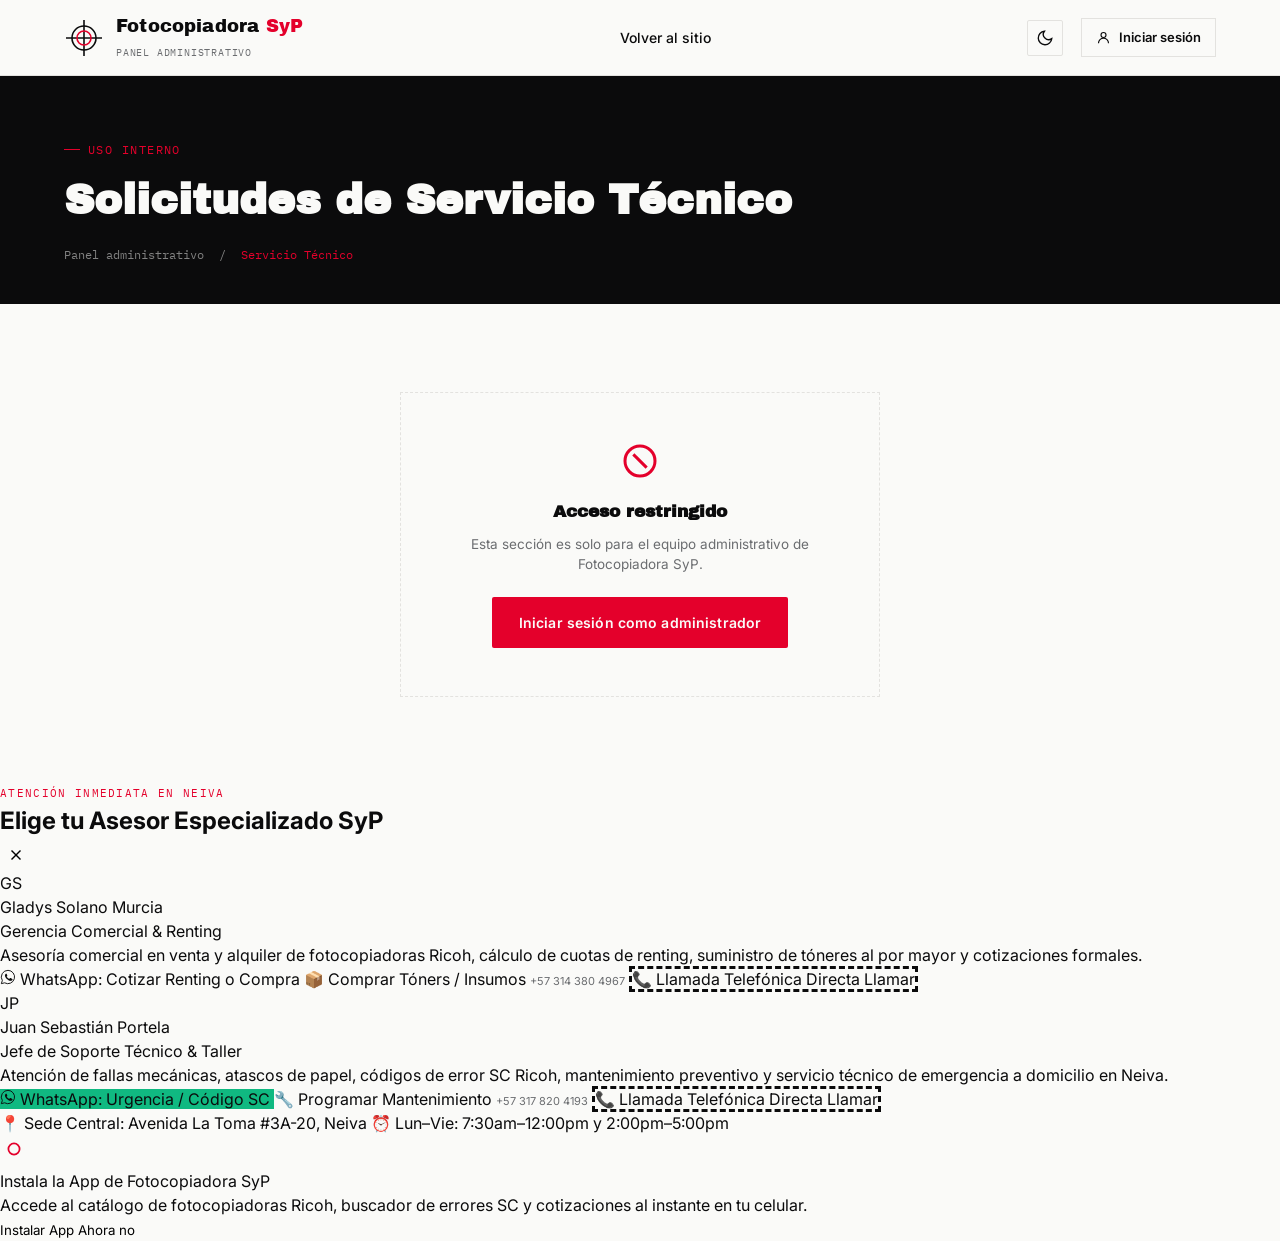
==== commit ecb2a8aa: "feat: implement Ricoh SC error code lookup, PWA install banner, and smart advisor selector modal" ====
--- a/admin.html
+++ b/admin.html
@@ -4,6 +4,7 @@
 <meta charset="UTF-8">
 <meta name="viewport" content="width=device-width, initial-scale=1.0">
 <title>Panel Administrativo | Fotocopiadora SyP</title>
+<link rel="manifest" href="manifest.json">
 <link rel="stylesheet" href="css/style.css">
 </head>
 <body>
--- a/css/style.css
+++ b/css/style.css
@@ -414,6 +414,53 @@
 .section-head p { color: var(--steel); max-width: 48ch; }
 .section-dark .section-head p { color: rgba(250,250,248,0.65); }
 
+/* Finder de Compatibilidad de Tóner y Repuestos */
+.compat-finder {
+  background: var(--paper-dim);
+  border: 1px solid var(--line);
+  padding: 24px 28px;
+  margin-bottom: 32px;
+  border-left: 3px solid var(--red);
+}
+.compat-finder-head {
+  display: flex;
+  justify-content: space-between;
+  align-items: center;
+  flex-wrap: wrap;
+  gap: 10px;
+  margin-bottom: 16px;
+}
+.compat-finder-head h3 {
+  font-family: var(--font-display);
+  font-size: 15px;
+  display: flex;
+  align-items: center;
+  gap: 8px;
+}
+.compat-grid {
+  display: grid;
+  grid-template-columns: 1fr 1.2fr auto;
+  gap: 14px;
+  align-items: center;
+}
+.compat-select {
+  width: 100%;
+  padding: 10px 14px;
+  border: 1px solid var(--line);
+  background: var(--paper);
+  color: var(--ink);
+  font-size: 13.5px;
+  border-radius: var(--radius);
+  font-family: inherit;
+}
+.compat-select:focus {
+  border-color: var(--red);
+  outline: none;
+}
+@media (max-width: 760px) {
+  .compat-grid { grid-template-columns: 1fr; }
+}
+
 /* ---------- Category chips ---------- */
 .chip-row {
   display: flex;
@@ -506,27 +553,75 @@
 .product-grid {
   display: grid;
   grid-template-columns: repeat(4, 1fr);
-  gap: 20px;
+  gap: 22px;
 }
 .product-card {
   border: 1px solid var(--line);
   background: var(--paper);
+  border-radius: 8px;
+  overflow: hidden;
   display: flex;
   flex-direction: column;
   position: relative;
-  transition: border-color .15s ease, box-shadow .15s ease;
-}
-.product-card:hover { border-color: var(--ink); }
+  box-shadow: 0 3px 12px rgba(0, 0, 0, 0.03);
+  transition: transform 0.25s cubic-bezier(0.16, 1, 0.3, 1), box-shadow 0.25s ease, border-color 0.25s ease;
+}
+.product-card:hover {
+  transform: translateY(-5px);
+  border-color: var(--ink);
+  box-shadow: 0 12px 28px rgba(0, 0, 0, 0.08);
+}
+[data-theme="dark"] .product-card:hover {
+  box-shadow: 0 12px 28px rgba(0, 0, 0, 0.4);
+  border-color: rgba(255, 255, 255, 0.25);
+}
+
 .product-media {
   aspect-ratio: 1 / 0.85;
-  background: var(--paper-dim);
+  background: #ffffff;
   display: flex;
   align-items: center;
   justify-content: center;
   position: relative;
   border-bottom: 1px solid var(--line);
-}
-.product-media svg { width: 46%; height: 46%; color: var(--ink); opacity: 0.85; }
+  overflow: hidden;
+}
+[data-theme="dark"] .product-media {
+  background: #18181b;
+}
+
+.product-media-img-wrap {
+  width: 100%;
+  height: 100%;
+  display: flex;
+  align-items: center;
+  justify-content: center;
+  overflow: hidden;
+}
+.product-real-img {
+  width: 100%;
+  height: 100%;
+  object-fit: contain;
+  padding: 14px;
+  transition: transform 0.4s cubic-bezier(0.16, 1, 0.3, 1);
+}
+.product-card:hover .product-real-img {
+  transform: scale(1.08);
+}
+.product-fallback-icon {
+  width: 100%;
+  height: 100%;
+  display: flex;
+  align-items: center;
+  justify-content: center;
+}
+.product-fallback-icon svg {
+  width: 48%;
+  height: 48%;
+  color: var(--ink);
+  opacity: 0.8;
+}
+
 .stock-tag {
   position: absolute;
   top: 10px; left: 10px;
@@ -534,39 +629,134 @@
   font-size: 10px;
   letter-spacing: 0.04em;
   text-transform: uppercase;
-  padding: 4px 8px;
+  padding: 3px 8px;
+  border-radius: 4px;
   background: var(--red);
   color: var(--paper);
-}
-.stock-tag.low { background: var(--ink); }
-.product-body { padding: 16px 16px 18px; display: flex; flex-direction: column; gap: 10px; flex: 1; }
+  z-index: 2;
+  font-weight: 600;
+}
+.stock-tag.in-stock {
+  background: #10b981;
+  color: #fff;
+}
+.stock-tag.low {
+  background: var(--ink);
+  color: var(--paper);
+}
+
+.badge-pill {
+  position: absolute;
+  bottom: 10px; left: 10px;
+  background: rgba(17, 17, 19, 0.85);
+  color: #fff;
+  backdrop-filter: blur(6px);
+  font-size: 9.5px;
+  font-family: var(--font-mono);
+  padding: 3px 7px;
+  border-radius: 3px;
+  font-weight: 600;
+  letter-spacing: 0.02em;
+  z-index: 2;
+}
+
+.product-body {
+  padding: 16px 16px 18px;
+  display: flex;
+  flex-direction: column;
+  gap: 8px;
+  flex: 1;
+}
 .product-cat {
   font-family: var(--font-mono);
   font-size: 10px;
   letter-spacing: 0.08em;
   text-transform: uppercase;
   color: var(--red);
-}
-.product-name { font-size: 14.5px; font-weight: 600; line-height: 1.3; min-height: 38px; }
-.product-spec { font-size: 12.5px; color: var(--steel); line-height: 1.4; flex: 1; }
+  font-weight: 600;
+}
+.product-brand-tag {
+  font-family: var(--font-mono);
+  font-size: 10px;
+  color: var(--steel);
+  font-weight: 600;
+  text-transform: uppercase;
+}
+.product-name {
+  font-size: 14.5px;
+  font-weight: 600;
+  line-height: 1.35;
+  min-height: 38px;
+  color: var(--ink);
+}
+.product-rating {
+  display: flex;
+  align-items: center;
+  gap: 5px;
+  margin-bottom: 2px;
+}
+.product-spec {
+  font-size: 12px;
+  color: var(--steel);
+  line-height: 1.45;
+  flex: 1;
+}
 .product-foot {
   display: flex;
   align-items: center;
   justify-content: space-between;
-  gap: 10px;
-  margin-top: 4px;
-}
-.product-price { font-family: var(--font-mono); font-size: 15px; font-weight: 600; }
+  gap: 8px;
+  margin-top: 6px;
+  padding-top: 10px;
+  border-top: 1px solid var(--line);
+}
+.product-price {
+  font-family: var(--font-mono);
+  font-size: 15.5px;
+  font-weight: 700;
+  color: var(--ink);
+}
 .add-btn {
-  width: 36px; height: 36px;
-  border: 1px solid var(--ink);
-  display: flex; align-items: center; justify-content: center;
-  transition: background .15s ease, color .15s ease;
+  width: 34px;
+  height: 34px;
+  border: 1px solid var(--line);
+  background: var(--paper);
+  border-radius: 4px;
+  display: flex;
+  align-items: center;
+  justify-content: center;
+  color: var(--ink);
+  transition: all 0.18s ease;
   flex-shrink: 0;
-}
-.add-btn svg { width: 16px; height: 16px; }
-.add-btn:hover { background: var(--ink); color: var(--paper); }
-.add-btn.added { background: var(--red); border-color: var(--red); color: var(--paper); }
+  cursor: pointer;
+  text-decoration: none;
+}
+.add-btn svg { width: 15px; height: 15px; }
+.add-btn:hover {
+  background: var(--ink);
+  color: var(--paper);
+  border-color: var(--ink);
+  transform: translateY(-2px);
+}
+.add-btn.wa-quote-btn {
+  color: #25D366;
+  border-color: rgba(37, 211, 102, 0.4);
+}
+.add-btn.wa-quote-btn:hover {
+  background: #25D366;
+  color: #fff;
+  border-color: #25D366;
+}
+.add-btn.add-cart-btn:hover {
+  background: var(--red);
+  color: #fff;
+  border-color: var(--red);
+}
+.add-btn.added {
+  background: var(--red);
+  border-color: var(--red);
+  color: var(--paper);
+}
 
 .empty-state {
   grid-column: 1 / -1;
@@ -1395,3 +1585,2128 @@
   .modal-foot { flex-direction: column; }
 }
 
+/* ============================================================
+   STATUS PILL (Live Open/Closed Status)
+   ============================================================ */
+.live-status-pill {
+  display: inline-flex;
+  align-items: center;
+  gap: 8px;
+  padding: 6px 14px;
+  border-radius: 999px;
+  background: rgba(228, 0, 43, 0.08);
+  border: 1px solid rgba(228, 0, 43, 0.2);
+  font-family: var(--font-mono);
+  font-size: 11.5px;
+  color: var(--ink);
+  font-weight: 500;
+  margin-bottom: 18px;
+}
+.live-dot {
+  width: 8px;
+  height: 8px;
+  border-radius: 50%;
+  background: #10b981;
+  position: relative;
+  display: inline-block;
+}
+.live-dot::after {
+  content: "";
+  position: absolute;
+  inset: -3px;
+  border-radius: 50%;
+  background: #10b981;
+  opacity: 0.4;
+  animation: pulse-ring 1.8s cubic-bezier(0.215, 0.61, 0.355, 1) infinite;
+}
+@keyframes pulse-ring {
+  0% { transform: scale(0.8); opacity: 0.8; }
+  100% { transform: scale(2.2); opacity: 0; }
+}
+
+/* ============================================================
+   BRAND LOGOS STRIP (Partner Brands)
+   ============================================================ */
+.brand-strip {
+  padding: 38px 0;
+  border-top: 1px solid var(--line);
+  border-bottom: 1px solid var(--line);
+  background: var(--paper-dim);
+}
+.brand-strip-inner {
+  display: flex;
+  justify-content: space-between;
+  align-items: center;
+  flex-wrap: wrap;
+  gap: 28px;
+}
+.brand-strip-title {
+  font-family: var(--font-mono);
+  font-size: 11px;
+  text-transform: uppercase;
+  letter-spacing: 0.08em;
+  color: var(--steel);
+}
+.brand-strip-logos {
+  display: flex;
+  align-items: center;
+  gap: 36px;
+  flex-wrap: wrap;
+}
+.brand-logo-item {
+  font-family: var(--font-display);
+  font-size: 17px;
+  color: var(--steel);
+  letter-spacing: -0.02em;
+  display: flex;
+  align-items: center;
+  gap: 6px;
+  transition: color 0.2s ease, transform 0.2s ease;
+}
+.brand-logo-item:hover {
+  color: var(--ink);
+  transform: translateY(-2px);
+}
+
+/* ============================================================
+   TESTIMONIALS SECTION
+   ============================================================ */
+.testimonial-grid {
+  display: grid;
+  grid-template-columns: repeat(3, 1fr);
+  gap: 24px;
+}
+.testimonial-card {
+  background: var(--paper);
+  border: 1px solid var(--line);
+  padding: 32px 28px;
+  display: flex;
+  flex-direction: column;
+  justify-content: space-between;
+  transition: transform 0.2s ease, border-color 0.2s ease;
+  position: relative;
+}
+.testimonial-card:hover {
+  transform: translateY(-4px);
+  border-color: var(--ink);
+}
+.testimonial-stars {
+  color: #f59e0b;
+  display: flex;
+  gap: 4px;
+  margin-bottom: 14px;
+}
+.testimonial-text {
+  font-size: 14px;
+  color: var(--ink);
+  line-height: 1.6;
+  margin-bottom: 22px;
+  font-style: italic;
+}
+.testimonial-author {
+  display: flex;
+  align-items: center;
+  gap: 12px;
+}
+.author-avatar {
+  width: 40px;
+  height: 40px;
+  border-radius: 50%;
+  background: var(--paper-dim);
+  border: 1px solid var(--line);
+  display: flex;
+  align-items: center;
+  justify-content: center;
+  font-family: var(--font-display);
+  font-size: 13px;
+  color: var(--red);
+}
+.author-name {
+  font-weight: 700;
+  font-size: 13.5px;
+  color: var(--ink);
+}
+.author-role {
+  font-size: 11.5px;
+  color: var(--steel);
+}
+@media (max-width: 900px) {
+  .testimonial-grid { grid-template-columns: 1fr; }
+}
+
+/* ============================================================
+   SPLIT AUTH LAYOUT (Login / Register)
+   ============================================================ */
+.auth-split-wrapper {
+  display: grid;
+  grid-template-columns: 1.1fr 1fr;
+  background: var(--paper);
+  border: 1px solid var(--line);
+  min-height: 620px;
+  box-shadow: 0 4px 24px rgba(0, 0, 0, 0.04);
+}
+.auth-showcase {
+  background: var(--ink);
+  color: var(--paper);
+  padding: 48px;
+  display: flex;
+  flex-direction: column;
+  justify-content: space-between;
+  position: relative;
+  overflow: hidden;
+}
+.auth-showcase::after {
+  content: "";
+  position: absolute;
+  right: -60px;
+  bottom: -60px;
+  width: 240px;
+  height: 240px;
+  border: 2px dashed rgba(228, 0, 43, 0.3);
+  border-radius: 50%;
+}
+.auth-showcase h2 {
+  font-family: var(--font-display);
+  font-size: 28px;
+  margin-bottom: 16px;
+  line-height: 1.2;
+}
+.auth-benefits-list {
+  display: flex;
+  flex-direction: column;
+  gap: 18px;
+  margin: 32px 0;
+}
+.auth-benefit-item {
+  display: flex;
+  align-items: flex-start;
+  gap: 12px;
+}
+.auth-benefit-icon {
+  width: 28px;
+  height: 28px;
+  border-radius: 2px;
+  background: rgba(228, 0, 43, 0.15);
+  color: var(--red);
+  display: flex;
+  align-items: center;
+  justify-content: center;
+  flex-shrink: 0;
+}
+.auth-benefit-text h4 {
+  font-size: 13.5px;
+  font-weight: 600;
+  margin-bottom: 2px;
+}
+.auth-benefit-text p {
+  font-size: 12px;
+  color: rgba(250, 250, 248, 0.65);
+}
+.auth-form-side {
+  padding: 48px;
+}
+@media (max-width: 860px) {
+  .auth-split-wrapper { grid-template-columns: 1fr; }
+  .auth-showcase { display: none; }
+  .auth-form-side { padding: 32px 20px; }
+}
+
+/* Password Toggle & Strength Meter */
+.input-password-wrap {
+  position: relative;
+  display: flex;
+  align-items: center;
+}
+.input-password-wrap input {
+  width: 100%;
+  padding-right: 42px;
+}
+.password-toggle-btn {
+  position: absolute;
+  right: 12px;
+  background: none;
+  border: none;
+  color: var(--steel);
+  cursor: pointer;
+  padding: 4px;
+  display: flex;
+  align-items: center;
+}
+.password-toggle-btn:hover { color: var(--ink); }
+.password-meter {
+  height: 4px;
+  background: var(--line);
+  margin-top: 6px;
+  border-radius: 2px;
+  overflow: hidden;
+  display: none;
+}
+.password-meter.show { display: block; }
+.password-meter-bar {
+  height: 100%;
+  width: 0%;
+  transition: width 0.25s ease, background-color 0.25s ease;
+}
+
+/* ============================================================
+   CONTACT PERSON CARDS (Gladys & Juan)
+   ============================================================ */
+.contact-persons-grid {
+  display: grid;
+  grid-template-columns: 1fr 1fr;
+  gap: 16px;
+  margin-bottom: 24px;
+}
+.contact-person-card {
+  background: var(--paper-dim);
+  border: 1px solid var(--line);
+  padding: 20px;
+  border-radius: 2px;
+  display: flex;
+  flex-direction: column;
+  gap: 14px;
+}
+.person-head {
+  display: flex;
+  align-items: center;
+  gap: 12px;
+}
+.person-avatar {
+  width: 44px;
+  height: 44px;
+  border-radius: 50%;
+  background: var(--ink);
+  color: var(--paper);
+  display: flex;
+  align-items: center;
+  justify-content: center;
+  font-family: var(--font-display);
+  font-size: 14px;
+}
+.person-name {
+  font-weight: 700;
+  font-size: 14px;
+  color: var(--ink);
+}
+.person-status {
+  font-size: 11px;
+  font-family: var(--font-mono);
+  color: #10b981;
+  display: flex;
+  align-items: center;
+  gap: 5px;
+}
+.person-actions {
+  display: flex;
+  gap: 8px;
+}
+.person-btn {
+  flex: 1;
+  display: inline-flex;
+  align-items: center;
+  justify-content: center;
+  gap: 6px;
+  padding: 8px 10px;
+  font-size: 12px;
+  font-weight: 600;
+  border-radius: 2px;
+  text-decoration: none;
+  border: 1px solid var(--line);
+  color: var(--ink);
+  background: var(--paper);
+  transition: all 0.15s ease;
+}
+.person-btn:hover {
+  border-color: var(--ink);
+  color: var(--red);
+}
+.person-btn.wa-btn {
+  background: #25D366;
+  color: #FFFFFF;
+  border-color: #25D366;
+}
+.person-btn.wa-btn:hover {
+  background: #20BA59;
+  border-color: #20BA59;
+  color: #FFFFFF;
+}
+@media (max-width: 600px) {
+  .contact-persons-grid { grid-template-columns: 1fr; }
+}
+
+/* ============================================================
+   FAQ ACCORDION
+   ============================================================ */
+.faq-list {
+  display: flex;
+  flex-direction: column;
+  gap: 10px;
+  max-width: 860px;
+  margin: 0 auto;
+}
+.faq-item {
+  border: 1px solid var(--line);
+  background: var(--paper);
+  transition: border-color 0.2s ease;
+}
+.faq-item.open {
+  border-color: var(--ink);
+}
+.faq-question {
+  width: 100%;
+  text-align: left;
+  padding: 20px 24px;
+  font-family: var(--font-display);
+  font-size: 15px;
+  color: var(--ink);
+  display: flex;
+  justify-content: space-between;
+  align-items: center;
+  cursor: pointer;
+}
+.faq-icon {
+  width: 18px;
+  height: 18px;
+  transition: transform 0.25s ease;
+}
+.faq-item.open .faq-icon {
+  transform: rotate(180deg);
+}
+.faq-answer {
+  padding: 0 24px 20px;
+  font-size: 13.5px;
+  color: var(--steel);
+  line-height: 1.65;
+  display: none;
+}
+.faq-item.open .faq-answer {
+  display: block;
+}
+
+/* ============================================================
+   ABOUT PAGE: TIMELINE & TEAM
+   ============================================================ */
+.timeline-grid {
+  display: grid;
+  grid-template-columns: repeat(4, 1fr);
+  gap: 20px;
+  margin-top: 32px;
+}
+.timeline-card {
+  background: var(--paper);
+  border: 1px solid var(--line);
+  padding: 24px;
+  position: relative;
+  transition: transform 0.2s ease, border-color 0.2s ease;
+}
+.timeline-card:hover {
+  transform: translateY(-4px);
+  border-color: var(--ink);
+}
+.timeline-year {
+  font-family: var(--font-display);
+  font-size: 24px;
+  color: var(--red);
+  margin-bottom: 8px;
+}
+.timeline-title {
+  font-weight: 700;
+  font-size: 14px;
+  color: var(--ink);
+  margin-bottom: 8px;
+}
+.timeline-desc {
+  font-size: 12.5px;
+  color: var(--steel);
+  line-height: 1.55;
+}
+@media (max-width: 900px) {
+  .timeline-grid { grid-template-columns: repeat(2, 1fr); }
+}
+@media (max-width: 540px) {
+  .timeline-grid { grid-template-columns: 1fr; }
+}
+
+.team-grid {
+  display: grid;
+  grid-template-columns: repeat(2, 1fr);
+  gap: 24px;
+  margin-top: 32px;
+}
+.team-card {
+  background: var(--paper);
+  border: 1px solid var(--line);
+  padding: 32px;
+  display: flex;
+  flex-direction: column;
+  justify-content: space-between;
+  gap: 20px;
+  transition: transform 0.2s ease, border-color 0.2s ease;
+}
+.team-card:hover {
+  transform: translateY(-4px);
+  border-color: var(--ink);
+}
+.team-card-head {
+  display: flex;
+  align-items: center;
+  gap: 16px;
+}
+.team-card-avatar {
+  width: 56px;
+  height: 56px;
+  border-radius: 50%;
+  background: var(--ink);
+  color: var(--paper);
+  display: flex;
+  align-items: center;
+  justify-content: center;
+  font-family: var(--font-display);
+  font-size: 18px;
+}
+.team-card-name {
+  font-family: var(--font-display);
+  font-size: 18px;
+  color: var(--ink);
+}
+.team-card-role {
+  font-family: var(--font-mono);
+  font-size: 12px;
+  color: var(--red);
+  text-transform: uppercase;
+  letter-spacing: 0.05em;
+}
+.team-card-bio {
+  font-size: 13.5px;
+  color: var(--steel);
+  line-height: 1.6;
+}
+.team-card-actions {
+  display: flex;
+  gap: 10px;
+}
+@media (max-width: 768px) {
+  .team-grid { grid-template-columns: 1fr; }
+}
+
+/* ============================================================
+   ADVANCED HERO CAROUSEL / SLIDER
+   ============================================================ */
+.hero-slider-wrap {
+  position: relative;
+  background: var(--ink);
+  color: var(--paper);
+  overflow: hidden;
+  min-height: 560px;
+  display: flex;
+  align-items: center;
+}
+.hero-slider-wrap::before {
+  content: "";
+  position: absolute;
+  inset: 0;
+  background-image: 
+    radial-gradient(circle at 15% 20%, rgba(228, 0, 43, 0.15) 0%, transparent 40%),
+    radial-gradient(circle at 85% 80%, rgba(255, 255, 255, 0.04) 0%, transparent 45%);
+  pointer-events: none;
+}
+.hero-slides-track {
+  display: flex;
+  width: 100%;
+  position: relative;
+}
+.hero-slide {
+  position: absolute;
+  top: 0;
+  left: 0;
+  width: 100%;
+  opacity: 0;
+  visibility: hidden;
+  transform: translateX(30px) scale(0.98);
+  transition: opacity 0.6s cubic-bezier(0.16, 1, 0.3, 1), transform 0.6s cubic-bezier(0.16, 1, 0.3, 1), visibility 0.6s;
+  pointer-events: none;
+  padding: 60px 0;
+}
+.hero-slide.active {
+  position: relative;
+  opacity: 1;
+  visibility: visible;
+  transform: translateX(0) scale(1);
+  pointer-events: auto;
+}
+.hero-slide-grid {
+  display: grid;
+  grid-template-columns: 1.25fr 0.85fr;
+  gap: 48px;
+  align-items: center;
+}
+.hero-slide-badge {
+  display: inline-flex;
+  align-items: center;
+  gap: 8px;
+  padding: 6px 14px;
+  border-radius: 999px;
+  font-family: var(--font-mono);
+  font-size: 11.5px;
+  font-weight: 500;
+  background: rgba(228, 0, 43, 0.15);
+  border: 1px solid rgba(228, 0, 43, 0.35);
+  color: #ff4d6d;
+  margin-bottom: 18px;
+}
+.hero-slide h1 {
+  font-family: var(--font-display);
+  font-size: clamp(32px, 4.5vw, 52px);
+  line-height: 1.1;
+  letter-spacing: -0.02em;
+  margin-bottom: 18px;
+}
+.hero-slide h1 em {
+  font-style: normal;
+  color: var(--red);
+  position: relative;
+  display: inline-block;
+}
+.hero-slide p.hero-slide-lead {
+  font-size: clamp(15px, 1.8vw, 17px);
+  color: rgba(250, 250, 248, 0.8);
+  line-height: 1.6;
+  max-width: 580px;
+  margin-bottom: 28px;
+}
+.hero-chips-list {
+  display: flex;
+  flex-wrap: wrap;
+  gap: 10px;
+  margin-bottom: 32px;
+}
+.hero-chip-tag {
+  display: inline-flex;
+  align-items: center;
+  gap: 6px;
+  padding: 6px 12px;
+  background: rgba(255, 255, 255, 0.08);
+  border: 1px solid rgba(255, 255, 255, 0.12);
+  border-radius: 4px;
+  font-size: 12px;
+  color: var(--paper);
+  backdrop-filter: blur(4px);
+}
+.hero-chip-tag svg {
+  color: var(--red);
+  width: 14px;
+  height: 14px;
+}
+.hero-slide-visual {
+  position: relative;
+  display: flex;
+  justify-content: center;
+  align-items: center;
+}
+.hero-card-preview {
+  background: rgba(255, 255, 255, 0.05);
+  border: 1px solid rgba(255, 255, 255, 0.15);
+  border-radius: 8px;
+  padding: 32px 28px;
+  width: 100%;
+  max-width: 420px;
+  box-shadow: 0 20px 40px rgba(0, 0, 0, 0.4);
+  backdrop-filter: blur(12px);
+  position: relative;
+}
+.hero-card-preview::after {
+  content: "";
+  position: absolute;
+  top: -2px; left: -2px; right: -2px; bottom: -2px;
+  background: linear-gradient(135deg, rgba(228, 0, 43, 0.4), transparent 60%);
+  border-radius: 9px;
+  z-index: -1;
+}
+
+/* Hero card enriquecida con fotografía real */
+.hero-card-with-img {
+  padding: 0;
+  overflow: hidden;
+  border-radius: 12px;
+  background: rgba(18, 18, 22, 0.88);
+  border: 1px solid rgba(255, 255, 255, 0.18);
+  box-shadow: 0 24px 50px rgba(0, 0, 0, 0.55);
+  backdrop-filter: blur(16px);
+}
+.hero-preview-img-box {
+  position: relative;
+  width: 100%;
+  height: 200px;
+  overflow: hidden;
+  background: #000;
+}
+.hero-preview-photo {
+  width: 100%;
+  height: 100%;
+  object-fit: cover;
+  transition: transform 0.6s cubic-bezier(0.16, 1, 0.3, 1);
+}
+.hero-slide.active .hero-preview-photo {
+  transform: scale(1.06);
+}
+.preview-tag-floating {
+  position: absolute;
+  top: 12px;
+  right: 12px;
+  padding: 4px 12px;
+  background: var(--red);
+  color: #fff;
+  font-family: var(--font-mono);
+  font-size: 10.5px;
+  font-weight: 600;
+  border-radius: 999px;
+  box-shadow: 0 4px 14px rgba(0,0,0,0.4);
+  letter-spacing: 0.02em;
+}
+.preview-content-box {
+  padding: 20px 24px 24px;
+}
+
+.preview-icon-wrap {
+  width: 64px;
+  height: 64px;
+  background: rgba(228, 0, 43, 0.15);
+  border: 1px solid var(--red);
+  border-radius: 8px;
+  display: flex;
+  align-items: center;
+  justify-content: center;
+  color: var(--red);
+  margin-bottom: 20px;
+}
+.preview-icon-wrap svg {
+  width: 32px;
+  height: 32px;
+}
+.preview-title {
+  font-family: var(--font-display);
+  font-size: 20px;
+  margin-bottom: 8px;
+  color: #FFF;
+}
+.preview-desc {
+  font-size: 13px;
+  color: rgba(250, 250, 248, 0.7);
+  line-height: 1.5;
+  margin-bottom: 18px;
+}
+.preview-perks {
+  display: flex;
+  flex-direction: column;
+  gap: 10px;
+  font-size: 12.5px;
+  color: rgba(250, 250, 248, 0.9);
+}
+.preview-perk-item {
+  display: flex;
+  align-items: center;
+  gap: 8px;
+}
+.preview-perk-item svg {
+  color: #10b981;
+  width: 14px;
+  height: 14px;
+  flex-shrink: 0;
+}
+
+/* Controles del Hero Slider */
+.hero-slider-arrows {
+  position: absolute;
+  right: 24px;
+  bottom: 28px;
+  display: flex;
+  gap: 8px;
+  z-index: 10;
+}
+.hero-arrow-btn {
+  width: 44px;
+  height: 44px;
+  border-radius: 4px;
+  background: rgba(255, 255, 255, 0.1);
+  border: 1px solid rgba(255, 255, 255, 0.2);
+  color: #FFF;
+  display: flex;
+  align-items: center;
+  justify-content: center;
+  cursor: pointer;
+  transition: all 0.2s ease;
+  backdrop-filter: blur(6px);
+}
+.hero-arrow-btn:hover {
+  background: var(--red);
+  border-color: var(--red);
+  transform: translateY(-2px);
+}
+.hero-slider-indicators {
+  position: absolute;
+  left: 24px;
+  bottom: 34px;
+  display: flex;
+  gap: 8px;
+  z-index: 10;
+}
+.hero-indicator-dot {
+  width: 32px;
+  height: 4px;
+  border-radius: 2px;
+  background: rgba(255, 255, 255, 0.25);
+  cursor: pointer;
+  transition: all 0.3s ease;
+  position: relative;
+  overflow: hidden;
+}
+.hero-indicator-dot.active {
+  width: 56px;
+  background: var(--red);
+}
+@media (max-width: 900px) {
+  .hero-slide-grid { grid-template-columns: 1fr; gap: 32px; }
+  .hero-slide-visual { display: none; }
+  .hero-slider-wrap { min-height: 480px; }
+}
+
+/* ============================================================
+   INFINITE BRAND MARQUEE (Cinta sin fin)
+   ============================================================ */
+.marquee-container {
+  overflow: hidden;
+  background: var(--paper-dim);
+  border-top: 1px solid var(--line);
+  border-bottom: 1px solid var(--line);
+  padding: 16px 0;
+  position: relative;
+  white-space: nowrap;
+}
+.marquee-container::before,
+.marquee-container::after {
+  content: "";
+  position: absolute;
+  top: 0; bottom: 0;
+  width: 80px;
+  z-index: 2;
+  pointer-events: none;
+}
+.marquee-container::before {
+  left: 0;
+  background: linear-gradient(90deg, var(--paper-dim), transparent);
+}
+.marquee-container::after {
+  right: 0;
+  background: linear-gradient(-90deg, var(--paper-dim), transparent);
+}
+.marquee-track {
+  display: inline-flex;
+  gap: 48px;
+  animation: marquee-infinite 26s linear infinite;
+  align-items: center;
+}
+.marquee-track:hover {
+  animation-play-state: paused;
+}
+.marquee-item {
+  display: inline-flex;
+  align-items: center;
+  gap: 8px;
+  font-family: var(--font-display);
+  font-size: 16px;
+  letter-spacing: -0.01em;
+  color: var(--steel);
+  transition: color 0.2s ease, transform 0.2s ease;
+  cursor: default;
+}
+.marquee-item:hover {
+  color: var(--ink);
+  transform: scale(1.06);
+}
+.marquee-item svg {
+  width: 18px;
+  height: 18px;
+  color: var(--red);
+}
+@keyframes marquee-infinite {
+  0% { transform: translateX(0); }
+  100% { transform: translateX(-50%); }
+}
+
+/* ============================================================
+   PRODUCT CAROUSEL (Slider interactivo de productos)
+   ============================================================ */
+.product-slider-wrapper {
+  position: relative;
+  margin-top: 24px;
+}
+.product-slider-track {
+  display: flex;
+  gap: 20px;
+  overflow-x: auto;
+  scroll-snap-type: x mandatory;
+  scroll-behavior: smooth;
+  padding: 12px 4px 24px;
+  -webkit-overflow-scrolling: touch;
+  scrollbar-width: none;
+}
+.product-slider-track::-webkit-scrollbar {
+  display: none;
+}
+.product-slider-track .product-card {
+  flex: 0 0 290px;
+  scroll-snap-align: start;
+}
+.slider-control-btn {
+  position: absolute;
+  top: 42%;
+  transform: translateY(-50%);
+  width: 42px;
+  height: 42px;
+  background: var(--paper);
+  border: 1px solid var(--line);
+  box-shadow: 0 4px 14px rgba(0,0,0,0.08);
+  border-radius: 50%;
+  display: flex;
+  align-items: center;
+  justify-content: center;
+  color: var(--ink);
+  cursor: pointer;
+  z-index: 5;
+  transition: all 0.2s ease;
+}
+.slider-control-btn:hover {
+  background: var(--ink);
+  color: var(--paper);
+  border-color: var(--ink);
+  transform: translateY(-50%) scale(1.08);
+}
+.slider-control-btn.prev-btn { left: -18px; }
+.slider-control-btn.next-btn { right: -18px; }
+@media (max-width: 768px) {
+  .slider-control-btn { display: none; }
+}
+
+/* ============================================================
+   QUICK ASSISTANT / SOLUCIONADOR RÁPIDO
+   ============================================================ */
+.quick-finder-box {
+  background: linear-gradient(135deg, var(--paper-dim) 0%, var(--paper) 100%);
+  border: 1px solid var(--line);
+  padding: 36px 32px;
+  margin: 40px 0 20px;
+  border-radius: 4px;
+  position: relative;
+}
+.quick-finder-grid {
+  display: grid;
+  grid-template-columns: repeat(4, 1fr);
+  gap: 16px;
+  margin-top: 24px;
+}
+.quick-option-card {
+  background: var(--paper);
+  border: 1px solid var(--line);
+  padding: 20px 18px;
+  border-radius: 4px;
+  cursor: pointer;
+  transition: all 0.2s ease;
+  display: flex;
+  flex-direction: column;
+  justify-content: space-between;
+  text-decoration: none;
+  color: inherit;
+}
+.quick-option-card:hover {
+  transform: translateY(-4px);
+  border-color: var(--red);
+  box-shadow: 0 8px 20px rgba(228, 0, 43, 0.08);
+}
+.quick-option-icon {
+  width: 36px;
+  height: 36px;
+  background: rgba(228, 0, 43, 0.08);
+  color: var(--red);
+  border-radius: 4px;
+  display: flex;
+  align-items: center;
+  justify-content: center;
+  margin-bottom: 12px;
+}
+.quick-option-title {
+  font-weight: 700;
+  font-size: 14px;
+  color: var(--ink);
+  margin-bottom: 4px;
+}
+.quick-option-sub {
+  font-size: 12px;
+  color: var(--steel);
+  line-height: 1.4;
+}
+@media (max-width: 900px) {
+  .quick-finder-grid { grid-template-columns: repeat(2, 1fr); }
+}
+@media (max-width: 500px) {
+  .quick-finder-grid { grid-template-columns: 1fr; }
+}
+
+/* ============================================================
+   TRUST & BADGE HIGHLIGHT STRIP
+   ============================================================ */
+.trust-cards-grid {
+  display: grid;
+  grid-template-columns: repeat(4, 1fr);
+  gap: 18px;
+  margin-top: 32px;
+}
+.trust-card {
+  background: var(--paper);
+  border: 1px solid var(--line);
+  padding: 24px 20px;
+  display: flex;
+  align-items: flex-start;
+  gap: 14px;
+  transition: transform 0.2s ease, border-color 0.2s ease;
+}
+.trust-card:hover {
+  transform: translateY(-3px);
+  border-color: var(--ink);
+}
+.trust-card-icon {
+  width: 38px;
+  height: 38px;
+  border-radius: 50%;
+  background: rgba(228, 0, 43, 0.1);
+  color: var(--red);
+  display: flex;
+  align-items: center;
+  justify-content: center;
+  flex-shrink: 0;
+}
+.trust-card h4 {
+  font-size: 13.5px;
+  font-weight: 700;
+  margin-bottom: 2px;
+  color: var(--ink);
+}
+.trust-card p {
+  font-size: 12px;
+  color: var(--steel);
+  line-height: 1.45;
+}
+@media (max-width: 900px) {
+  .trust-cards-grid { grid-template-columns: repeat(2, 1fr); }
+}
+@media (max-width: 500px) {
+  .trust-cards-grid { grid-template-columns: 1fr; }
+}
+
+/* ============================================================
+   FLOATING WHATSAPP ASSISTANT WIDGET
+   ============================================================ */
+.floating-assistant-wrap {
+  position: fixed;
+  bottom: 24px;
+  right: 24px;
+  z-index: 99;
+  display: flex;
+  flex-direction: column;
+  align-items: flex-end;
+  gap: 10px;
+}
+.floating-assistant-bubble {
+  background: var(--paper);
+  border: 1px solid var(--line);
+  box-shadow: 0 10px 30px rgba(0, 0, 0, 0.12);
+  padding: 12px 16px;
+  border-radius: 8px;
+  max-width: 250px;
+  display: flex;
+  align-items: center;
+  gap: 10px;
+  font-size: 12.5px;
+  color: var(--ink);
+  animation: float-pulse 3.5s ease-in-out infinite;
+  cursor: pointer;
+  position: relative;
+}
+.floating-assistant-bubble::after {
+  content: "";
+  position: absolute;
+  bottom: -6px;
+  right: 24px;
+  width: 12px;
+  height: 12px;
+  background: var(--paper);
+  border-right: 1px solid var(--line);
+  border-bottom: 1px solid var(--line);
+  transform: rotate(45deg);
+}
+.bubble-avatar {
+  width: 32px;
+  height: 32px;
+  border-radius: 50%;
+/* ============================================================
+   1. CALCULADORA DE RENTING & AHORRO INTELIGENTE
+   ============================================================ */
+.renting-calc-container {
+  background: var(--paper);
+  border: 1px solid var(--line);
+  border-radius: 12px;
+  padding: 36px 32px;
+  box-shadow: 0 12px 36px rgba(0, 0, 0, 0.05);
+  margin-top: 32px;
+}
+.renting-calc-grid {
+  display: grid;
+  grid-template-columns: 1.15fr 1fr;
+  gap: 36px;
+  align-items: center;
+}
+.renting-slider-box {
+  display: flex;
+  flex-direction: column;
+  gap: 20px;
+}
+.renting-mode-selector {
+  display: flex;
+  gap: 10px;
+  background: var(--paper-dim);
+  padding: 6px;
+  border-radius: 8px;
+  border: 1px solid var(--line);
+  width: fit-content;
+}
+.renting-mode-btn {
+  padding: 8px 18px;
+  border-radius: 6px;
+  border: none;
+  font-size: 13px;
+  font-weight: 600;
+  cursor: pointer;
+  background: transparent;
+  color: var(--steel);
+  transition: all 0.2s ease;
+}
+.renting-mode-btn.active {
+  background: var(--paper);
+  color: var(--ink);
+  box-shadow: 0 2px 8px rgba(0,0,0,0.08);
+}
+.renting-slider-header {
+  display: flex;
+  justify-content: space-between;
+  align-items: baseline;
+}
+.renting-vol-number {
+  font-family: var(--font-display);
+  font-size: 28px;
+  color: var(--red);
+}
+.renting-range-slider {
+  width: 100%;
+  height: 8px;
+  border-radius: 4px;
+  background: var(--line);
+  outline: none;
+  -webkit-appearance: none;
+  cursor: pointer;
+  accent-color: var(--red);
+}
+.renting-range-slider::-webkit-slider-thumb {
+  -webkit-appearance: none;
+  width: 24px;
+  height: 24px;
+  border-radius: 50%;
+  background: var(--red);
+  cursor: pointer;
+  box-shadow: 0 2px 10px rgba(228, 0, 43, 0.4);
+  border: 3px solid #FFF;
+}
+.renting-output-card {
+  background: linear-gradient(145deg, var(--paper-dim) 0%, var(--paper) 100%);
+  border: 1px solid var(--line);
+  border-radius: 12px;
+  padding: 28px;
+  position: relative;
+  overflow: hidden;
+}
+.renting-output-card::before {
+  content: "";
+  position: absolute;
+  top: 0; left: 0; right: 0;
+  height: 4px;
+  background: linear-gradient(90deg, var(--red), #3b82f6);
+}
+.renting-rec-header {
+  display: flex;
+  gap: 16px;
+  align-items: center;
+  margin-bottom: 20px;
+}
+.renting-rec-img {
+  width: 70px;
+  height: 70px;
+  object-fit: contain;
+  background: #FFF;
+  border-radius: 8px;
+  padding: 6px;
+  border: 1px solid var(--line);
+}
+.renting-rec-title {
+  font-family: var(--font-display);
+  font-size: 17px;
+  color: var(--ink);
+  margin-bottom: 4px;
+}
+.renting-price-row {
+  display: flex;
+  align-items: baseline;
+  gap: 8px;
+  margin-bottom: 12px;
+}
+.renting-fee-value {
+  font-family: var(--font-display);
+  font-size: 30px;
+  color: var(--ink);
+}
+.renting-fee-period {
+  font-size: 13px;
+  color: var(--steel);
+}
+.renting-savings-badge {
+  display: inline-flex;
+  align-items: center;
+  gap: 6px;
+  padding: 6px 12px;
+  border-radius: 6px;
+  background: rgba(16, 185, 129, 0.12);
+  border: 1px solid rgba(16, 185, 129, 0.3);
+  color: #059669;
+  font-size: 12px;
+  font-weight: 600;
+  margin-bottom: 18px;
+}
+[data-theme="dark"] .renting-savings-badge {
+  color: #34d399;
+}
+.renting-perks-list {
+  display: flex;
+  flex-direction: column;
+  gap: 8px;
+  font-size: 12.5px;
+  color: var(--steel);
+  margin-bottom: 22px;
+}
+.renting-perks-list li {
+  display: flex;
+  align-items: center;
+  gap: 8px;
+}
+.renting-perks-list svg {
+  color: #10b981;
+  width: 14px;
+  height: 14px;
+  flex-shrink: 0;
+}
+@media (max-width: 860px) {
+  .renting-calc-grid { grid-template-columns: 1fr; }
+}
+
+/* ============================================================
+   2. MODAL QUICKVIEW / FICHA TÉCNICA RÁPIDA
+   ============================================================ */
+.quickview-modal {
+  position: fixed;
+  top: 50%;
+  left: 50%;
+  transform: translate(-50%, -50%) scale(0.95);
+  width: 900px;
+  max-width: 94vw;
+  max-height: 90vh;
+  background: var(--paper);
+  border: 1px solid var(--line);
+  border-radius: 12px;
+  box-shadow: 0 24px 60px rgba(0, 0, 0, 0.25);
+  z-index: 250;
+  overflow-y: auto;
+  opacity: 0;
+  pointer-events: none;
+  transition: all 0.25s cubic-bezier(0.16, 1, 0.3, 1);
+}
+.quickview-modal.open {
+  transform: translate(-50%, -50%) scale(1);
+  opacity: 1;
+  pointer-events: auto;
+}
+.quickview-head {
+  padding: 20px 24px;
+  border-bottom: 1px solid var(--line);
+  display: flex;
+  justify-content: space-between;
+  align-items: center;
+  position: sticky;
+  top: 0;
+  background: var(--paper);
+  z-index: 5;
+}
+.quickview-body {
+  padding: 28px;
+  display: grid;
+  grid-template-columns: 1fr 1.25fr;
+  gap: 32px;
+}
+.quickview-img-box {
+  background: #FFF;
+  border: 1px solid var(--line);
+  border-radius: 8px;
+  padding: 24px;
+  display: flex;
+  align-items: center;
+  justify-content: center;
+  aspect-ratio: 1 / 1;
+}
+.quickview-img-box img {
+  width: 100%;
+  height: 100%;
+  object-fit: contain;
+}
+.quickview-specs-table {
+  width: 100%;
+  border-collapse: collapse;
+  margin: 16px 0 24px;
+  font-size: 13px;
+}
+.quickview-specs-table tr {
+  border-bottom: 1px solid var(--line);
+}
+.quickview-specs-table td {
+  padding: 8px 10px;
+}
+.quickview-specs-table td.label {
+  color: var(--steel);
+  font-weight: 500;
+  width: 40%;
+}
+.quickview-specs-table td.val {
+  font-weight: 600;
+  color: var(--ink);
+}
+.quickview-compat-box {
+  background: var(--paper-dim);
+  border: 1px solid var(--line);
+  border-radius: 8px;
+  padding: 16px;
+  margin-bottom: 20px;
+}
+.quickview-compat-title {
+  font-size: 12px;
+  font-weight: 700;
+  font-family: var(--font-mono);
+  color: var(--steel);
+  text-transform: uppercase;
+  margin-bottom: 10px;
+}
+.bundle-chips-list {
+  display: flex;
+  flex-wrap: wrap;
+  gap: 8px;
+}
+.bundle-item-chip {
+  display: inline-flex;
+  align-items: center;
+  gap: 8px;
+  background: var(--paper);
+  border: 1px solid var(--line);
+  border-radius: 6px;
+  padding: 6px 10px;
+  font-size: 12px;
+  cursor: pointer;
+  transition: all 0.15s ease;
+}
+.bundle-item-chip:hover {
+  border-color: var(--red);
+}
+@media (max-width: 760px) {
+  .quickview-body { grid-template-columns: 1fr; }
+}
+
+/* ============================================================
+   3. COMPARADOR DE EQUIPOS LADO A LADO
+   ============================================================ */
+.compare-dock-bar {
+  position: fixed;
+  bottom: 24px;
+  left: 50%;
+  transform: translateX(-50%) translateY(120%);
+  background: var(--paper);
+  border: 1px solid var(--line);
+  box-shadow: 0 16px 40px rgba(0, 0, 0, 0.2);
+  border-radius: 12px;
+  padding: 12px 24px;
+  display: flex;
+  align-items: center;
+  gap: 20px;
+  z-index: 180;
+  transition: transform 0.3s cubic-bezier(0.16, 1, 0.3, 1);
+  max-width: 90vw;
+}
+.compare-dock-bar.visible {
+  transform: translateX(-50%) translateY(0);
+}
+.compare-dock-items {
+  display: flex;
+  gap: 10px;
+  align-items: center;
+}
+.compare-dock-pill {
+  display: flex;
+  align-items: center;
+  gap: 8px;
+  background: var(--paper-dim);
+  border: 1px solid var(--line);
+  padding: 4px 10px;
+  border-radius: 6px;
+  font-size: 12px;
+  font-weight: 600;
+}
+.compare-dock-pill button {
+  background: none;
+  border: none;
+  cursor: pointer;
+  color: var(--steel);
+  font-size: 14px;
+}
+.compare-btn-trigger {
+  padding: 8px 18px;
+  font-size: 13px;
+  background: var(--ink);
+  color: var(--paper);
+  border-radius: 6px;
+  font-weight: 600;
+  cursor: pointer;
+  border: none;
+  white-space: nowrap;
+}
+.compare-table {
+  width: 100%;
+  border-collapse: collapse;
+  font-size: 13.5px;
+  margin-top: 16px;
+}
+.compare-table th, .compare-table td {
+  border: 1px solid var(--line);
+  padding: 14px 16px;
+  text-align: left;
+}
+.compare-table th {
+  background: var(--paper-dim);
+  font-family: var(--font-display);
+  font-size: 14px;
+}
+
+/* ============================================================
+   4. ASISTENTE VISUAL DE DIAGNÓSTICO (Smart Troubleshooter)
+   ============================================================ */
+.troubleshooter-wrapper {
+  background: var(--paper);
+  border: 1px solid var(--line);
+  border-radius: 12px;
+  padding: 36px 32px;
+  box-shadow: 0 10px 30px rgba(0,0,0,0.04);
+  margin-bottom: 40px;
+}
+.symptoms-selector-grid {
+  display: grid;
+  grid-template-columns: repeat(3, 1fr);
+  gap: 16px;
+  margin: 24px 0 32px;
+}
+.symptom-card {
+  background: var(--paper-dim);
+  border: 1px solid var(--line);
+  border-radius: 8px;
+  padding: 20px 18px;
+  cursor: pointer;
+  transition: all 0.2s ease;
+  position: relative;
+}
+.symptom-card:hover {
+  transform: translateY(-3px);
+  border-color: var(--red);
+  background: var(--paper);
+  box-shadow: 0 8px 20px rgba(228, 0, 43, 0.08);
+}
+.symptom-card.active {
+  border-color: var(--red);
+  background: var(--paper);
+  box-shadow: 0 0 0 2px var(--red);
+}
+.symptom-icon {
+  width: 38px;
+  height: 38px;
+  border-radius: 8px;
+  background: rgba(228, 0, 43, 0.1);
+  color: var(--red);
+  display: flex;
+  align-items: center;
+  justify-content: center;
+  margin-bottom: 12px;
+}
+.symptom-title {
+  font-weight: 700;
+  font-size: 14px;
+  color: var(--ink);
+  margin-bottom: 6px;
+}
+.symptom-desc {
+  font-size: 12px;
+  color: var(--steel);
+  line-height: 1.4;
+}
+.diagnostic-result-panel {
+  background: linear-gradient(145deg, var(--paper-dim) 0%, var(--paper) 100%);
+  border: 1px solid var(--line);
+  border-left: 4px solid var(--red);
+  border-radius: 8px;
+  padding: 28px;
+  margin-top: 24px;
+  display: none;
+  animation: fadeIn 0.3s ease;
+}
+.diagnostic-result-panel.show {
+  display: block;
+}
+.severity-pill {
+  display: inline-flex;
+  align-items: center;
+  gap: 6px;
+  padding: 4px 10px;
+  border-radius: 999px;
+  font-size: 11px;
+  font-family: var(--font-mono);
+  font-weight: 600;
+}
+.severity-pill.Crítica { background: rgba(228, 0, 43, 0.15); color: var(--red); }
+.severity-pill.Alta { background: rgba(245, 158, 11, 0.15); color: #d97706; }
+.severity-pill.Media { background: rgba(59, 130, 246, 0.15); color: #2563eb; }
+.severity-pill.Baja { background: rgba(16, 185, 129, 0.15); color: #059669; }
+
+@media (max-width: 860px) {
+  .symptoms-selector-grid { grid-template-columns: 1fr; }
+}
+
+/* ============================================================
+   5. CARRUSEL DE CASOS DE ÉXITO & TESTIMONIOS (Huila)
+   ============================================================ */
+.testimonials-section {
+  padding: 60px 0;
+  background: var(--paper-dim);
+  border-top: 1px solid var(--line);
+  border-bottom: 1px solid var(--line);
+}
+.testimonials-grid {
+  display: grid;
+  grid-template-columns: repeat(2, 1fr);
+  gap: 24px;
+  margin-top: 32px;
+}
+.testimonial-card {
+  background: var(--paper);
+  border: 1px solid var(--line);
+  border-radius: 10px;
+  padding: 30px 28px;
+  display: flex;
+  flex-direction: column;
+  justify-content: space-between;
+  box-shadow: 0 4px 16px rgba(0,0,0,0.03);
+  transition: transform 0.2s ease;
+}
+.testimonial-card:hover {
+  transform: translateY(-3px);
+  border-color: var(--ink);
+}
+.testimonial-stars {
+  color: #f59e0b;
+  font-size: 14px;
+  margin-bottom: 14px;
+}
+.testimonial-quote {
+  font-size: 14px;
+  line-height: 1.6;
+  color: var(--ink);
+  font-style: italic;
+  margin-bottom: 20px;
+  flex: 1;
+}
+.testimonial-author-box {
+  display: flex;
+  align-items: center;
+  justify-content: space-between;
+  padding-top: 16px;
+  border-top: 1px solid var(--line);
+}
+.testimonial-author-name {
+  font-weight: 700;
+  font-size: 13.5px;
+  color: var(--ink);
+}
+.testimonial-author-role {
+  font-size: 11.5px;
+  color: var(--steel);
+}
+.testimonial-metric-pill {
+  font-family: var(--font-mono);
+  font-size: 10.5px;
+  padding: 4px 8px;
+  background: rgba(228, 0, 43, 0.08);
+  color: var(--red);
+  border-radius: 4px;
+  font-weight: 600;
+}
+@media (max-width: 768px) {
+  .testimonials-grid { grid-template-columns: 1fr; }
+}
+
+/* ============================================================
+   6. COTIZACIÓN FORMAL EN PDF (Print Engine)
+   ============================================================ */
+@media print {
+  body * {
+    visibility: hidden;
+  }
+  .printable-quote-sheet, .printable-quote-sheet * {
+    visibility: visible;
+  }
+  .printable-quote-sheet {
+    position: absolute;
+    left: 0;
+    top: 0;
+    width: 100%;
+    padding: 30px;
+    background: #FFF !important;
+    color: #000 !important;
+    font-family: 'Inter', sans-serif;
+  }
+  .site-header, .site-footer, .floating-assistant-wrap, .cart-drawer, .modal-overlay {
+    display: none !important;
+  }
+}
+.printable-quote-sheet {
+  display: none;
+}
+.quote-print-header {
+  display: flex;
+  justify-content: space-between;
+  align-items: center;
+  border-bottom: 2px solid #E4002B;
+  padding-bottom: 20px;
+  margin-bottom: 24px;
+}
+.quote-print-brand {
+  font-size: 22px;
+  font-weight: 800;
+}
+.quote-print-meta {
+  text-align: right;
+  font-family: 'IBM Plex Mono', monospace;
+  font-size: 11px;
+}
+.quote-print-table {
+  width: 100%;
+  border-collapse: collapse;
+  margin: 20px 0;
+  font-size: 12.5px;
+}
+.quote-print-table th, .quote-print-table td {
+  border: 1px solid #ddd;
+  padding: 8px 12px;
+}
+.quote-print-table th {
+  background: #f5f5f5;
+  font-weight: 700;
+}
+
+/* ============================================================
+   7. BUSCADOR DE CÓDIGOS DE ERROR SC RICOH (Feature 1)
+   ============================================================ */
+.sc-lookup-box {
+  background: var(--paper);
+  border: 1px solid var(--line);
+  border-radius: 12px;
+  padding: 36px 32px;
+  box-shadow: 0 10px 30px rgba(0,0,0,0.04);
+  margin-bottom: 40px;
+}
+.sc-input-wrapper {
+  position: relative;
+  display: flex;
+  align-items: center;
+  margin: 20px 0 16px;
+}
+.sc-search-icon {
+  position: absolute;
+  left: 16px;
+  color: var(--steel);
+  pointer-events: none;
+  display: flex;
+  align-items: center;
+}
+.sc-search-input {
+  width: 100%;
+  padding: 14px 44px 14px 48px;
+  font-size: 15px;
+  font-family: var(--font-sans);
+  border: 1.5px solid var(--line);
+  border-radius: 8px;
+  background: var(--paper-dim);
+  color: var(--ink);
+  transition: border-color 0.2s ease, box-shadow 0.2s ease;
+}
+.sc-search-input:focus {
+  outline: none;
+  border-color: var(--red);
+  background: var(--paper);
+  box-shadow: 0 0 0 3px rgba(228, 0, 43, 0.12);
+}
+.sc-clear-btn {
+  position: absolute;
+  right: 14px;
+  background: none;
+  border: none;
+  color: var(--steel);
+  cursor: pointer;
+  padding: 4px;
+  display: none;
+  align-items: center;
+  justify-content: center;
+  border-radius: 50%;
+}
+.sc-clear-btn:hover {
+  color: var(--ink);
+}
+.sc-clear-btn.visible {
+  display: flex;
+}
+.sc-chips-container {
+  display: flex;
+  align-items: center;
+  gap: 8px;
+  flex-wrap: wrap;
+  margin-bottom: 24px;
+}
+.sc-chips-label {
+  font-family: var(--font-mono);
+  font-size: 11px;
+  text-transform: uppercase;
+  letter-spacing: 0.06em;
+  color: var(--steel);
+  margin-right: 4px;
+}
+.sc-chip-btn {
+  font-family: var(--font-mono);
+  font-size: 12px;
+  font-weight: 600;
+  padding: 5px 12px;
+  border-radius: 6px;
+  background: var(--paper-dim);
+  border: 1px solid var(--line);
+  color: var(--ink);
+  cursor: pointer;
+  transition: all 0.15s ease;
+}
+.sc-chip-btn:hover {
+  border-color: var(--red);
+  color: var(--red);
+  background: var(--paper);
+  transform: translateY(-1px);
+}
+.sc-chip-btn.active {
+  background: var(--red);
+  border-color: var(--red);
+  color: #FFF;
+}
+.sc-results-container {
+  display: flex;
+  flex-direction: column;
+  gap: 20px;
+}
+.sc-result-card {
+  background: linear-gradient(145deg, var(--paper-dim) 0%, var(--paper) 100%);
+  border: 1px solid var(--line);
+  border-left: 4px solid var(--red);
+  border-radius: 8px;
+  padding: 28px;
+  animation: fadeIn 0.3s ease;
+}
+.sc-card-header {
+  display: flex;
+  justify-content: space-between;
+  align-items: flex-start;
+  flex-wrap: wrap;
+  gap: 12px;
+  margin-bottom: 18px;
+}
+.sc-code-badge {
+  font-family: var(--font-mono);
+  font-size: 20px;
+  font-weight: 800;
+  color: var(--red);
+  background: rgba(228, 0, 43, 0.08);
+  padding: 4px 12px;
+  border-radius: 6px;
+  display: inline-block;
+  margin-bottom: 4px;
+}
+.sc-card-title {
+  font-family: var(--font-display);
+  font-size: 18px;
+  color: var(--ink);
+  margin-top: 4px;
+}
+.sc-detail-grid {
+  display: grid;
+  grid-template-columns: 1fr 1fr;
+  gap: 20px;
+  margin: 18px 0;
+  padding: 16px 0;
+  border-top: 1px solid var(--line);
+  border-bottom: 1px solid var(--line);
+}
+.sc-detail-item h4 {
+  font-family: var(--font-mono);
+  font-size: 11px;
+  text-transform: uppercase;
+  letter-spacing: 0.06em;
+  color: var(--steel);
+  margin-bottom: 6px;
+}
+.sc-detail-item p {
+  font-size: 13.5px;
+  color: var(--ink);
+  line-height: 1.55;
+}
+.sc-safety-alert {
+  background: rgba(245, 158, 11, 0.1);
+  border: 1px solid rgba(245, 158, 11, 0.3);
+  border-radius: 6px;
+  padding: 12px 16px;
+  font-size: 13px;
+  color: var(--ink);
+  display: flex;
+  align-items: center;
+  gap: 10px;
+  margin-bottom: 20px;
+}
+.sc-action-row {
+  display: flex;
+  gap: 12px;
+  flex-wrap: wrap;
+  align-items: center;
+}
+.sc-empty-state {
+  text-align: center;
+  padding: 40px 20px;
+  color: var(--steel);
+}
+.sc-empty-state svg {
+  width: 48px;
+  height: 48px;
+  margin-bottom: 12px;
+  opacity: 0.6;
+}
+
+@media (max-width: 768px) {
+  .sc-detail-grid { grid-template-columns: 1fr; }
+  .sc-action-row { flex-direction: column; }
+  .sc-action-row .btn { width: 100%; text-align: center; }
+}
+
+/* ============================================================
+   8. MODAL SELECTOR DE ASESOR WHATSAPP (Feature 3)
+   ============================================================ */
+.advisor-modal-overlay {
+  position: fixed;
+  inset: 0;
+  background: rgba(11, 11, 12, 0.65);
+  backdrop-filter: blur(4px);
+  opacity: 0;
+  pointer-events: none;
+  transition: opacity 0.28s ease;
+  z-index: 500;
+  display: none;
+}
+.advisor-modal-overlay.open {
+  opacity: 1;
+  pointer-events: auto;
+  display: block;
+}
+.advisor-modal {
+  position: fixed;
+  top: 50%;
+  left: 50%;
+  transform: translate(-50%, -48%) scale(0.96);
+  width: min(720px, 94vw);
+  max-height: 90vh;
+  background: var(--paper);
+  border: 1px solid var(--line);
+  border-radius: 12px;
+  z-index: 501;
+  display: none;
+  flex-direction: column;
+  box-shadow: 0 24px 60px rgba(0, 0, 0, 0.28);
+  opacity: 0;
+  transition: transform 0.28s cubic-bezier(0.2, 0.9, 0.25, 1), opacity 0.28s ease;
+  overflow: hidden;
+}
+.advisor-modal.open {
+  opacity: 1;
+  transform: translate(-50%, -50%) scale(1);
+  display: flex;
+}
+.advisor-modal-head {
+  padding: 22px 28px;
+  border-bottom: 1px solid var(--line);
+  display: flex;
+  align-items: center;
+  justify-content: space-between;
+  background: var(--paper-dim);
+}
+.advisor-modal-head h2 {
+  font-family: var(--font-display);
+  font-size: 18px;
+  color: var(--ink);
+}
+.advisor-modal-body {
+  padding: 28px;
+  overflow-y: auto;
+}
+.advisor-cards-grid {
+  display: grid;
+  grid-template-columns: 1fr 1fr;
+  gap: 20px;
+}
+.advisor-profile-card {
+  background: var(--paper);
+  border: 1.5px solid var(--line);
+  border-radius: 10px;
+  padding: 24px 20px;
+  display: flex;
+  flex-direction: column;
+  justify-content: space-between;
+  transition: all 0.2s ease;
+  position: relative;
+}
+.advisor-profile-card:hover {
+  border-color: var(--ink);
+  transform: translateY(-3px);
+  box-shadow: 0 8px 24px rgba(0,0,0,0.06);
+}
+.advisor-profile-card.commercial:hover {
+  border-color: var(--red);
+}
+.advisor-profile-card.technical:hover {
+  border-color: #10b981;
+}
+.advisor-avatar-box {
+  display: flex;
+  align-items: center;
+  gap: 14px;
+  margin-bottom: 14px;
+}
+.advisor-avatar {
+  width: 52px;
+  height: 52px;
+  border-radius: 50%;
+  color: #FFF;
+  display: flex;
+  align-items: center;
+  justify-content: center;
+  font-family: var(--font-display);
+  font-size: 17px;
+  font-weight: 700;
+  position: relative;
+  flex-shrink: 0;
+}
+.advisor-avatar.gladys {
+  background: linear-gradient(135deg, #E4002B 0%, #b30022 100%);
+}
+.advisor-avatar.sebastian {
+  background: linear-gradient(135deg, #10b981 0%, #059669 100%);
+}
+.advisor-online-dot {
+  position: absolute;
+  bottom: 0;
+  right: 0;
+  width: 14px;
+  height: 14px;
+  border-radius: 50%;
+  background: #10b981;
+  border: 2.5px solid var(--paper);
+}
+.advisor-name {
+  font-family: var(--font-display);
+  font-size: 15px;
+  font-weight: 700;
+  color: var(--ink);
+}
+.advisor-role-tag {
+  font-family: var(--font-mono);
+  font-size: 11px;
+  color: var(--steel);
+  margin-top: 2px;
+}
+.advisor-desc {
+  font-size: 13px;
+  color: var(--steel);
+  line-height: 1.5;
+  margin-bottom: 18px;
+}
+.advisor-quick-actions {
+  display: flex;
+  flex-direction: column;
+  gap: 8px;
+}
+.advisor-action-btn {
+  display: flex;
+  align-items: center;
+  justify-content: space-between;
+  padding: 10px 14px;
+  border-radius: 6px;
+  font-size: 12.5px;
+  font-weight: 600;
+  text-decoration: none;
+  background: var(--paper-dim);
+  border: 1px solid var(--line);
+  color: var(--ink);
+  transition: all 0.15s ease;
+}
+.advisor-action-btn:hover {
+  background: var(--ink);
+  color: var(--paper);
+  border-color: var(--ink);
+}
+.advisor-action-btn.wa-primary {
+  background: #25D366;
+  color: #FFF;
+  border-color: #25D366;
+  justify-content: center;
+  gap: 8px;
+  padding: 11px 14px;
+}
+.advisor-action-btn.wa-primary:hover {
+  background: #20BA59;
+  border-color: #20BA59;
+  color: #FFF;
+}
+.advisor-modal-foot {
+  padding: 16px 28px;
+  border-top: 1px solid var(--line);
+  background: var(--paper-dim);
+  display: flex;
+  justify-content: space-between;
+  align-items: center;
+  font-size: 12px;
+  color: var(--steel);
+}
+
+@media (max-width: 640px) {
+  .advisor-cards-grid { grid-template-columns: 1fr; }
+  .advisor-modal-foot { flex-direction: column; gap: 6px; text-align: center; }
+}
+
+/* ============================================================
+   9. BANNER DE INSTALACIÓN PWA (Feature 3)
+   ============================================================ */
+.pwa-install-banner {
+  position: fixed;
+  bottom: 24px;
+  left: 24px;
+  width: min(420px, calc(100vw - 48px));
+  background: var(--paper);
+  border: 1px solid var(--line);
+  border-left: 4px solid var(--red);
+  border-radius: 10px;
+  padding: 18px 20px;
+  box-shadow: 0 16px 40px rgba(0,0,0,0.14);
+  z-index: 450;
+  display: flex;
+  gap: 14px;
+  align-items: flex-start;
+  transform: translateY(120%);
+  opacity: 0;
+  transition: transform 0.4s cubic-bezier(0.16, 1, 0.3, 1), opacity 0.35s ease;
+}
+.pwa-install-banner.visible {
+  transform: translateY(0);
+  opacity: 1;
+}
+.pwa-app-icon {
+  width: 44px;
+  height: 44px;
+  border-radius: 8px;
+  background: #0B0B0C;
+  display: flex;
+  align-items: center;
+  justify-content: center;
+  flex-shrink: 0;
+}
+.pwa-banner-content {
+  flex: 1;
+}
+.pwa-banner-title {
+  font-family: var(--font-display);
+  font-size: 14px;
+  font-weight: 700;
+  color: var(--ink);
+  margin-bottom: 3px;
+}
+.pwa-banner-desc {
+  font-size: 12px;
+  color: var(--steel);
+  line-height: 1.4;
+  margin-bottom: 12px;
+}
+.pwa-banner-actions {
+  display: flex;
+  gap: 8px;
+  align-items: center;
+}
+.pwa-action-btn {
+  padding: 7px 14px;
+  font-size: 12px;
+  font-weight: 700;
+  border-radius: 4px;
+  background: var(--red);
+  color: #FFF;
+  border: none;
+  cursor: pointer;
+  transition: background 0.15s ease;
+}
+.pwa-action-btn:hover {
+  background: #b30022;
+}
+.pwa-dismiss-btn {
+  padding: 7px 12px;
+  font-size: 12px;
+  border-radius: 4px;
+  background: none;
+  border: 1px solid var(--line);
+  color: var(--steel);
+  cursor: pointer;
+  transition: all 0.15s ease;
+}
+.pwa-dismiss-btn:hover {
+  color: var(--ink);
+  border-color: var(--ink);
+}
+
+@media (max-width: 480px) {
+  .pwa-install-banner {
+    left: 12px;
+    right: 12px;
+    bottom: 80px;
+    width: auto;
+  }
+}
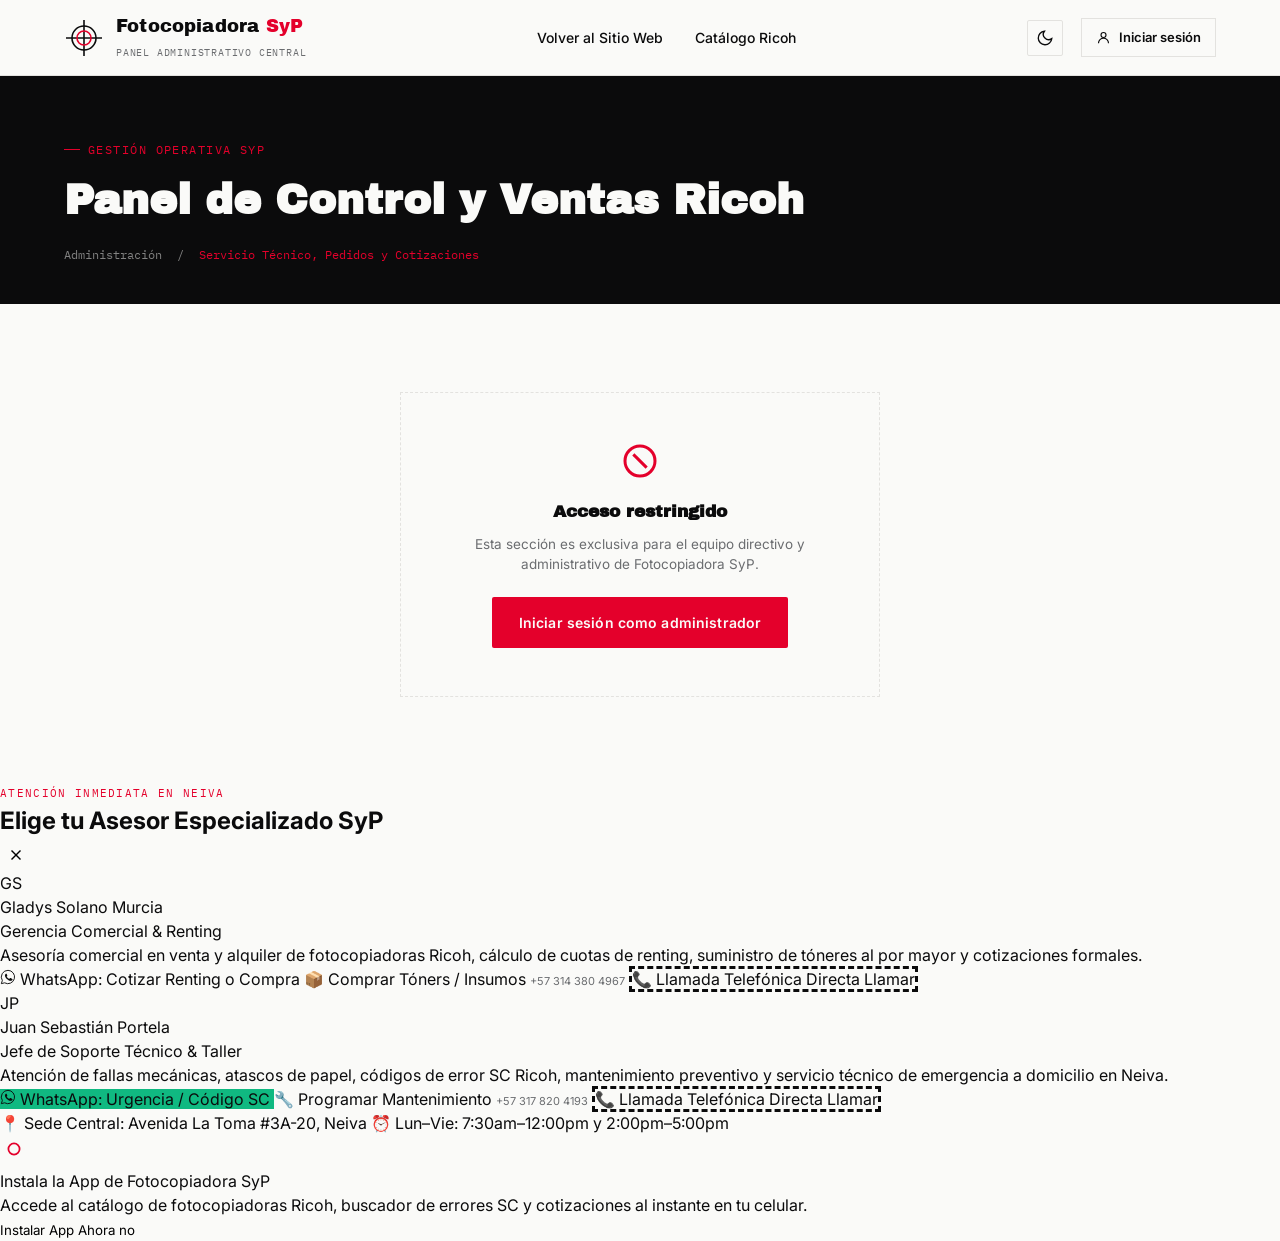
==== commit 874a8cc0: "feat(ecommerce): implement 3-step colombian checkout, pse/qr payments, standalone quotation permalin" ====
--- a/admin.html
+++ b/admin.html
@@ -3,9 +3,53 @@
 <head>
 <meta charset="UTF-8">
 <meta name="viewport" content="width=device-width, initial-scale=1.0">
-<title>Panel Administrativo | Fotocopiadora SyP</title>
+<title>Panel Administrativo SyP | Gestión Central Ricoh</title>
 <link rel="manifest" href="manifest.json">
 <link rel="stylesheet" href="css/style.css">
+<style>
+.admin-tabs-nav {
+  display: flex;
+  gap: 12px;
+  border-bottom: 2px solid var(--line, #e2e8f0);
+  margin-bottom: 24px;
+}
+.admin-tab-btn {
+  padding: 12px 20px;
+  font-size: 14px;
+  font-weight: 700;
+  color: var(--steel, #64748b);
+  background: none;
+  border: none;
+  border-bottom: 3px solid transparent;
+  cursor: pointer;
+  margin-bottom: -2px;
+  display: inline-flex;
+  align-items: center;
+  gap: 8px;
+  transition: all 0.15s ease;
+}
+.admin-tab-btn.active {
+  color: var(--red, #cf142b);
+  border-bottom-color: var(--red, #cf142b);
+}
+.admin-tab-btn:hover:not(.active) {
+  color: var(--ink, #0f172a);
+}
+.admin-tab-content {
+  display: none;
+}
+.admin-tab-content.active {
+  display: block;
+}
+.admin-sub-badge {
+  font-size: 11px;
+  font-weight: 700;
+  padding: 2px 8px;
+  border-radius: 999px;
+  background: #f1f5f9;
+  color: #334155;
+}
+</style>
 </head>
 <body>
 
@@ -21,12 +65,13 @@
       </span>
       <span>
         <span class="brand-name">Fotocopiadora <span>SyP</span></span><br>
-        <span class="brand-sub">Panel administrativo</span>
+        <span class="brand-sub">Panel Administrativo Central</span>
       </span>
     </a>
 
     <nav class="main-nav">
-      <a href="index.html" data-page="index.html">Volver al sitio</a>
+      <a href="index.html" data-page="index.html">Volver al Sitio Web</a>
+      <a href="productos.html">Catálogo Ricoh</a>
     </nav>
 
     <div class="header-actions">
@@ -41,69 +86,138 @@
 <!-- ===================== PAGE HEADER ===================== -->
 <section class="page-header">
   <div class="container">
-    <span class="eyebrow" style="color:var(--red);">Uso interno</span>
-    <h1>Solicitudes de Servicio Técnico</h1>
-    <div class="breadcrumb">Panel administrativo <span class="sep">/</span> <span class="current">Servicio Técnico</span></div>
+    <span class="eyebrow" style="color:var(--red);">Gestión Operativa SyP</span>
+    <h1>Panel de Control y Ventas Ricoh</h1>
+    <div class="breadcrumb">Administración <span class="sep">/</span> <span class="current">Servicio Técnico, Pedidos y Cotizaciones</span></div>
   </div>
 </section>
 
-<!-- ===================== CONTENIDO (protegido) ===================== -->
-<section class="section" id="adminContent" style="display:none;">
+<!-- ===================== CONTENIDO PROTEGIDO ===================== -->
+<section class="section" id="adminContent" style="display:none; padding-top:40px;">
   <div class="container">
 
-    <div class="stat-cards">
-      <div class="stat-card accent">
-        <span class="num" id="statTotal">0</span>
-        <span class="lbl">Solicitudes totales</span>
-      </div>
-      <div class="stat-card">
-        <span class="num" id="statPendientes">0</span>
-        <span class="lbl">Pendientes</span>
-      </div>
-      <div class="stat-card">
-        <span class="num" id="statProceso">0</span>
-        <span class="lbl">En proceso</span>
-      </div>
-      <div class="stat-card">
-        <span class="num" id="statCompletadas">0</span>
-        <span class="lbl">Completadas</span>
-      </div>
+    <!-- NAVEGACIÓN POR PESTAÑAS -->
+    <div class="admin-tabs-nav">
+      <button class="admin-tab-btn active" onclick="switchAdminTab('requests', this)">
+        🛠️ Solicitudes de Servicio Técnico
+        <span class="admin-sub-badge" id="badgeReqCount">0</span>
+      </button>
+      <button class="admin-tab-btn" onclick="switchAdminTab('orders', this)">
+        📦 Pedidos & E-Commerce
+        <span class="admin-sub-badge" id="badgeOrderCount">0</span>
+      </button>
+      <button class="admin-tab-btn" onclick="switchAdminTab('quotes', this)">
+        📄 Cotizaciones Formales
+        <span class="admin-sub-badge" id="badgeQuoteCount">0</span>
+      </button>
     </div>
 
-    <div class="product-toolbar">
-      <div class="chip-row" id="statusFilterRow">
-        <button class="chip active" data-status="all">Todas</button>
-        <button class="chip" data-status="Pendiente">Pendientes</button>
-        <button class="chip" data-status="Confirmada">Confirmadas</button>
-        <button class="chip" data-status="En proceso">En proceso</button>
-        <button class="chip" data-status="Completada">Completadas</button>
-        <button class="chip" data-status="Cancelada">Canceladas</button>
-      </div>
-      <div style="display:flex;gap:12px;align-items:center;flex-wrap:wrap;">
-        <button class="btn btn-outline" id="exportCSVBtn" style="padding:9px 16px;font-size:13px;">
-          <svg width="14" height="14" viewBox="0 0 24 24" fill="none" stroke="currentColor" stroke-width="2"><path d="M21 15v4a2 2 0 0 1-2 2H5a2 2 0 0 1-2-2v-4"/><polyline points="7 10 12 15 17 10"/><line x1="12" y1="15" x2="12" y2="3"/></svg>
-          Exportar CSV
-        </button>
-        <span class="results-count" id="adminCount">0 solicitudes</span>
+    <!-- ================= TAB 1: SOLICITUDES DE SERVICIO TÉCNICO ================= -->
+    <div id="tabRequests" class="admin-tab-content active">
+      <div class="stat-cards">
+        <div class="stat-card accent">
+          <span class="num" id="statTotal">0</span>
+          <span class="lbl">Solicitudes totales</span>
+        </div>
+        <div class="stat-card">
+          <span class="num" id="statPendientes">0</span>
+          <span class="lbl">Pendientes</span>
+        </div>
+        <div class="stat-card">
+          <span class="num" id="statProceso">0</span>
+          <span class="lbl">En proceso</span>
+        </div>
+        <div class="stat-card">
+          <span class="num" id="statCompletadas">0</span>
+          <span class="lbl">Completadas</span>
+        </div>
+      </div>
+
+      <div class="product-toolbar">
+        <div class="chip-row" id="statusFilterRow">
+          <button class="chip active" data-status="all">Todas</button>
+          <button class="chip" data-status="Pendiente">Pendientes</button>
+          <button class="chip" data-status="Confirmada">Confirmadas</button>
+          <button class="chip" data-status="En proceso">En proceso</button>
+          <button class="chip" data-status="Completada">Completadas</button>
+          <button class="chip" data-status="Cancelada">Canceladas</button>
+        </div>
+        <div style="display:flex;gap:12px;align-items:center;flex-wrap:wrap;">
+          <button class="btn btn-outline" id="exportCSVBtn" style="padding:9px 16px;font-size:13px;">
+            <svg width="14" height="14" viewBox="0 0 24 24" fill="none" stroke="currentColor" stroke-width="2"><path d="M21 15v4a2 2 0 0 1-2 2H5a2 2 0 0 1-2-2v-4"/><polyline points="7 10 12 15 17 10"/><line x1="12" y1="15" x2="12" y2="3"/></svg>
+            Exportar CSV
+          </button>
+          <span class="results-count" id="adminCount">0 solicitudes</span>
+        </div>
+      </div>
+
+      <div class="table-wrap">
+        <table class="admin-table">
+          <thead>
+            <tr>
+              <th>Cliente</th>
+              <th>Equipo</th>
+              <th>Tipo de servicio</th>
+              <th>Fecha / Hora</th>
+              <th>Descripción</th>
+              <th>Estado</th>
+              <th>Acción</th>
+            </tr>
+          </thead>
+          <tbody id="requestsTableBody"></tbody>
+        </table>
       </div>
     </div>
 
-    <div class="table-wrap">
-      <table class="admin-table">
-        <thead>
-          <tr>
-            <th>Cliente</th>
-            <th>Equipo</th>
-            <th>Tipo de servicio</th>
-            <th>Fecha / Hora</th>
-            <th>Descripción</th>
-            <th>Estado</th>
-            <th>Acción</th>
-          </tr>
-        </thead>
-        <tbody id="requestsTableBody"></tbody>
-      </table>
+    <!-- ================= TAB 2: PEDIDOS & FACTURACIÓN ================= -->
+    <div id="tabOrders" class="admin-tab-content">
+      <div class="product-toolbar">
+        <h3 style="font-size:16px; font-weight:800; margin:0;">Registro de Pedidos E-Commerce Neiva</h3>
+        <span class="results-count" id="ordersCount">0 pedidos registrados</span>
+      </div>
+
+      <div class="table-wrap">
+        <table class="admin-table">
+          <thead>
+            <tr>
+              <th>Código / Fecha</th>
+              <th>Cliente / NIT</th>
+              <th>Dirección / Zona</th>
+              <th>Pago / Total</th>
+              <th>Estado Pago</th>
+              <th>Estado Envío</th>
+              <th>Acciones</th>
+            </tr>
+          </thead>
+          <tbody id="ordersTableBody"></tbody>
+        </table>
+      </div>
     </div>
+
+    <!-- ================= TAB 3: COTIZACIONES FORMALES ================= -->
+    <div id="tabQuotes" class="admin-tab-content">
+      <div class="product-toolbar">
+        <h3 style="font-size:16px; font-weight:800; margin:0;">Cotizaciones Emitidas con Enlace Permanente</h3>
+        <span class="results-count" id="quotesCount">0 cotizaciones</span>
+      </div>
+
+      <div class="table-wrap">
+        <table class="admin-table">
+          <thead>
+            <tr>
+              <th>Código</th>
+              <th>Cliente / Contacto</th>
+              <th>Subtotal / IVA</th>
+              <th>Total COP</th>
+              <th>Fecha</th>
+              <th>Enlace Permanente</th>
+            </tr>
+          </thead>
+          <tbody id="quotesTableBody"></tbody>
+        </table>
+      </div>
+    </div>
+
   </div>
 </section>
 
@@ -115,7 +229,7 @@
         <svg viewBox="0 0 24 24" fill="none" stroke="currentColor" stroke-width="1.8"><circle cx="12" cy="12" r="9"/><line x1="8" y1="8" x2="16" y2="16"/></svg>
       </div>
       <h3>Acceso restringido</h3>
-      <p>Esta sección es solo para el equipo administrativo de Fotocopiadora SyP.</p>
+      <p>Esta sección es exclusiva para el equipo directivo y administrativo de Fotocopiadora SyP.</p>
       <a href="login.html" class="btn btn-primary">Iniciar sesión como administrador</a>
     </div>
   </div>
@@ -125,62 +239,72 @@
 <script src="js/auth.js"></script>
 <script src="js/main.js"></script>
 <script>
-  function statusBadgeClass(estado) {
-    const map = {
-      'Pendiente': 'badge-pendiente',
-      'Confirmada': 'badge-confirmada',
-      'En proceso': 'badge-proceso',
-      'Completada': 'badge-completada',
-      'Cancelada': 'badge-cancelada',
-    };
-    return map[estado] || 'badge-pendiente';
-  }
-
   let currentFilter = 'all';
-
-  function renderStats() {
-    const list = SyP.getRequests();
+  let cachedRequests = [];
+  let cachedOrders = [];
+  let cachedQuotes = [];
+
+  function switchAdminTab(tabName, btn) {
+    document.querySelectorAll('.admin-tab-btn').forEach(b => b.classList.remove('active'));
+    document.querySelectorAll('.admin-tab-content').forEach(c => c.classList.remove('active'));
+    
+    btn.classList.add('active');
+    if (tabName === 'requests') {
+      document.getElementById('tabRequests').classList.add('active');
+    } else if (tabName === 'orders') {
+      document.getElementById('tabOrders').classList.add('active');
+      loadOrdersData();
+    } else if (tabName === 'quotes') {
+      document.getElementById('tabQuotes').classList.add('active');
+      loadQuotesData();
+    }
+  }
+
+  function renderStats(list) {
     document.getElementById('statTotal').textContent = list.length;
     document.getElementById('statPendientes').textContent = list.filter((r) => r.estado === 'Pendiente').length;
     document.getElementById('statProceso').textContent = list.filter((r) => r.estado === 'En proceso').length;
     document.getElementById('statCompletadas').textContent = list.filter((r) => r.estado === 'Completada').length;
-  }
-
-  function buildWAClientMsg(r) {
-    const msg = `Hola ${r.clienteNombre}, somos Fotocopiadora SyP 👋\n\n` +
-      `Su solicitud de *${r.tipo}* para el equipo *${r.equipo}* ` +
-      `ha sido actualizada al estado: *${r.estado}*.\n\n` +
-      `Fecha programada: ${r.fecha} a las ${r.hora}.\n\n` +
-      `¿Tiene alguna pregunta?`;
-    return `https://wa.me/57${r.clientePhone || ''}?text=${encodeURIComponent(msg)}`;
-  }
-
-  function renderTable() {
+    document.getElementById('badgeReqCount').textContent = list.length;
+  }
+
+  async function loadAdminData() {
+    cachedRequests = await SyP.fetchAllAdminRequests(currentFilter);
+    renderStats(cachedRequests);
+    renderTable(cachedRequests);
+  }
+
+  function renderTable(list) {
     const body = document.getElementById('requestsTableBody');
     const countEl = document.getElementById('adminCount');
-    let list = SyP.getRequests();
+    
+    let filtered = list;
     if (currentFilter !== 'all') {
-      list = list.filter((r) => r.estado === currentFilter);
+      filtered = list.filter((r) => r.estado === currentFilter);
     }
 
-    if (countEl) countEl.textContent = `${list.length} solicitud${list.length !== 1 ? 'es' : ''}`;
-
-    if (list.length === 0) {
+    if (countEl) countEl.textContent = `${filtered.length} solicitud${filtered.length !== 1 ? 'es' : ''}`;
+
+    if (filtered.length === 0) {
       body.innerHTML = `<tr><td colspan="7"><div class="table-empty">No hay solicitudes con este filtro.</div></td></tr>`;
       return;
     }
 
-    body.innerHTML = list
+    body.innerHTML = filtered
       .map(
         (r) => `
       <tr>
-        <td><strong>${escapeHTML(r.clienteNombre)}</strong><br><span style="color:var(--steel); font-size:11.5px;">${escapeHTML(r.clienteEmail)}</span></td>
-        <td>${escapeHTML(r.equipo)}</td>
-        <td>${escapeHTML(r.tipo)}</td>
-        <td>${escapeHTML(r.fecha)}<br>${escapeHTML(r.hora)}</td>
-        <td style="max-width:200px;">${escapeHTML(r.descripcion || '—')}</td>
-        <td>
-          <select data-id="${escapeHTML(r.id)}" class="status-select">
+        <td>
+          <strong>${escapeHTML(r.clienteNombre)}</strong><br>
+          <span style="color:var(--steel); font-size:11.5px;">${escapeHTML(r.clienteEmail)}</span>
+          ${r.clientePhone ? `<br><span style="color:var(--steel); font-size:11px;">📱 ${escapeHTML(r.clientePhone)}</span>` : ''}
+        </td>
+        <td><strong>${escapeHTML(r.equipo)}</strong></td>
+        <td><span class="badge badge-confirmada" style="background:var(--paper-dim); color:var(--ink);">${escapeHTML(r.tipo)}</span></td>
+        <td>${escapeHTML(r.fecha)}<br><span style="font-family:var(--font-mono); font-size:11.5px; color:var(--steel);">${escapeHTML(r.hora)}</span></td>
+        <td style="max-width:220px; font-size:12.5px; line-height:1.4;">${escapeHTML(r.descripcion || '—')}</td>
+        <td>
+          <select data-id="${escapeHTML(r.id)}" class="status-select" style="font-weight:600; cursor:pointer;">
             ${['Pendiente', 'Confirmada', 'En proceso', 'Completada', 'Cancelada']
               .map((s) => `<option value="${s}" ${s === r.estado ? 'selected' : ''}>${s}</option>`)
               .join('')}
@@ -188,11 +312,11 @@
         </td>
         <td>
           <a href="https://wa.me/573178204193?text=${encodeURIComponent(
-            `Recordatorio Fotocopiadora SyP: ${r.clienteNombre}, su ${r.tipo} está programado para el ${r.fecha} a las ${r.hora}. Equipo: ${r.equipo}.`
+            `Hola ${r.clienteNombre}, te contactamos de Fotocopiadora SyP respecto a tu solicitud de ${r.tipo} para ${r.equipo} programada para el ${r.fecha}.`
           )}" target="_blank" rel="noopener"
-            title="Notificar cliente por WhatsApp"
-            style="display:inline-flex;align-items:center;gap:5px;font-size:12px;color:var(--red);font-family:var(--font-mono);">
-            <svg viewBox="0 0 24 24" fill="currentColor" width="13" height="13"><path d="M17.5 14.4c-.3-.1-1.6-.8-1.9-.9-.3-.1-.4-.1-.6.1-.2.3-.7.9-.8 1-.2.2-.3.2-.5.1-1.5-.7-2.5-1.3-3.5-3-.3-.5.3-.4.8-1.4.1-.2 0-.3 0-.5-.1-.1-.6-1.5-.8-2-.2-.5-.4-.4-.6-.5h-.5c-.2 0-.5.1-.7.3-.2.3-1 1-1 2.3 0 1.4 1 2.7 1.1 2.9.1.2 2 3 4.8 4.3.7.3 1.2.5 1.6.6.7.2 1.3.2 1.8.1.5-.1 1.6-.7 1.9-1.3.2-.6.2-1.1.2-1.2-.1-.1-.3-.2-.5-.3z"/><path d="M12 2a10 10 0 0 0-8.5 15.3L2 22l4.9-1.3A10 10 0 1 0 12 2z" fill="none" stroke="currentColor" stroke-width="1.4"/></svg>
+            class="btn btn-outline"
+            style="padding:5px 8px; font-size:11.5px; color:#25D366; border-color:rgba(37,211,102,0.4);"
+            title="Abrir chat de WhatsApp con el cliente">
             WA
           </a>
         </td>
@@ -201,37 +325,160 @@
       .join('');
 
     body.querySelectorAll('.status-select').forEach((sel) => {
-      sel.addEventListener('change', () => {
-        SyP.updateRequestStatus(sel.dataset.id, sel.value);
-        renderStats();
-        renderTable();
+      sel.addEventListener('change', async () => {
+        const id = sel.dataset.id;
+        const newStatus = sel.value;
+        await SyP.updateRequestStatus(id, newStatus);
+        showToast(`Solicitud ${id} actualizada a: ${newStatus} ✓`);
+        loadAdminData();
       });
     });
   }
 
+  async function loadOrdersData() {
+    cachedOrders = await SyP.fetchAllAdminOrders();
+    const countEl = document.getElementById('ordersCount');
+    const badgeEl = document.getElementById('badgeOrderCount');
+    if (countEl) countEl.textContent = `${cachedOrders.length} pedido${cachedOrders.length !== 1 ? 's' : ''} registrado${cachedOrders.length !== 1 ? 's' : ''}`;
+    if (badgeEl) badgeEl.textContent = cachedOrders.length;
+
+    const tbody = document.getElementById('ordersTableBody');
+    if (!tbody) return;
+
+    if (cachedOrders.length === 0) {
+      tbody.innerHTML = `<tr><td colspan="7"><div style="text-align:center; padding:32px; color:#64748b;">No hay pedidos registrados aún.</div></td></tr>`;
+      return;
+    }
+
+    tbody.innerHTML = cachedOrders.map(o => `
+      <tr>
+        <td>
+          <strong style="font-family:monospace; color:var(--red); font-size:13px;">${escapeHTML(o.order_code)}</strong><br>
+          <span style="font-size:11px; color:#64748b;">${o.created_at ? new Date(o.created_at).toLocaleDateString('es-CO') : ''}</span>
+        </td>
+        <td>
+          <strong>${escapeHTML(o.client_name)}</strong><br>
+          <span style="font-size:11.5px; color:#64748b;">NIT/CC: ${escapeHTML(o.client_nit || 'N/A')}</span><br>
+          <span style="font-size:11px; color:#64748b;">📱 ${escapeHTML(o.client_phone)}</span>
+        </td>
+        <td style="max-width:180px; font-size:12px;">
+          <strong>${escapeHTML(o.delivery_city)}</strong><br>
+          ${escapeHTML(o.delivery_address)}
+        </td>
+        <td>
+          <strong style="font-size:14px; color:#0f172a;">$${Number(o.total).toLocaleString('es-CO')}</strong><br>
+          <span style="font-size:11px; color:#0284c7;">${escapeHTML(o.payment_method)}</span>
+        </td>
+        <td>
+          <select data-order-id="${escapeHTML(o.id)}" class="order-payment-select" style="font-size:12px; font-weight:600; padding:4px 8px;">
+            ${['Aprobado', 'Pendiente', 'En Verificación', 'Rechazado']
+              .map(s => `<option value="${s}" ${s === o.payment_status ? 'selected' : ''}>${s}</option>`)
+              .join('')}
+          </select>
+        </td>
+        <td>
+          <select data-order-id="${escapeHTML(o.id)}" class="order-shipping-select" style="font-size:12px; font-weight:600; padding:4px 8px;">
+            ${['En preparación', 'Despachado', 'En camino', 'Entregado', 'Cancelado']
+              .map(s => `<option value="${s}" ${s === o.shipping_status ? 'selected' : ''}>${s}</option>`)
+              .join('')}
+          </select>
+        </td>
+        <td>
+          <div style="display:flex; gap:6px;">
+            <a href="cotizacion.html?order=${encodeURIComponent(o.order_code)}" target="_blank" class="btn btn-outline" style="padding:4px 8px; font-size:11px;" title="Ver Documento Oficial">
+              📄 Ver
+            </a>
+            <a href="https://wa.me/${encodeURIComponent(o.client_phone.replace(/\D/g, ''))}?text=${encodeURIComponent(`Hola ${o.client_name}, te contactamos de Fotocopiadora SyP respecto a tu pedido ${o.order_code}.`)}" target="_blank" class="btn btn-outline" style="padding:4px 8px; font-size:11px; color:#25D366; border-color:#25D366;">
+              WA
+            </a>
+          </div>
+        </td>
+      </tr>
+    `).join('');
+
+    tbody.querySelectorAll('.order-payment-select').forEach(sel => {
+      sel.addEventListener('change', async () => {
+        const orderId = sel.dataset.orderId;
+        await SyP.updateOrderStatus(orderId, { payment_status: sel.value });
+        showToast(`Pago de orden actualizado a: ${sel.value} ✓`);
+      });
+    });
+
+    tbody.querySelectorAll('.order-shipping-select').forEach(sel => {
+      sel.addEventListener('change', async () => {
+        const orderId = sel.dataset.orderId;
+        await SyP.updateOrderStatus(orderId, { shipping_status: sel.value });
+        showToast(`Envío de orden actualizado a: ${sel.value} ✓`);
+      });
+    });
+  }
+
+  async function loadQuotesData() {
+    cachedQuotes = await SyP.fetchAllAdminQuotes();
+    const countEl = document.getElementById('quotesCount');
+    const badgeEl = document.getElementById('badgeQuoteCount');
+    if (countEl) countEl.textContent = `${cachedQuotes.length} cotización${cachedQuotes.length !== 1 ? 'es' : ''}`;
+    if (badgeEl) badgeEl.textContent = cachedQuotes.length;
+
+    const tbody = document.getElementById('quotesTableBody');
+    if (!tbody) return;
+
+    if (cachedQuotes.length === 0) {
+      tbody.innerHTML = `<tr><td colspan="6"><div style="text-align:center; padding:32px; color:#64748b;">No hay cotizaciones guardadas.</div></td></tr>`;
+      return;
+    }
+
+    tbody.innerHTML = cachedQuotes.map(q => `
+      <tr>
+        <td><strong style="font-family:monospace; color:var(--red);">${escapeHTML(q.quote_code)}</strong></td>
+        <td>
+          <strong>${escapeHTML(q.client_name || 'Cliente Empresarial')}</strong><br>
+          <span style="font-size:11px; color:#64748b;">${escapeHTML(q.client_email || '')} · ${escapeHTML(q.client_phone || '')}</span>
+        </td>
+        <td>
+          <span style="font-size:12px; color:#64748b;">Subtotal: $${Number(q.subtotal).toLocaleString('es-CO')}</span><br>
+          <span style="font-size:11px; color:#64748b;">IVA 19%: $${Number(q.iva).toLocaleString('es-CO')}</span>
+        </td>
+        <td><strong style="font-size:14px; color:#0f172a;">$${Number(q.total).toLocaleString('es-CO')}</strong></td>
+        <td style="font-size:12px; color:#64748b;">${q.created_at ? new Date(q.created_at).toLocaleDateString('es-CO') : ''}</td>
+        <td>
+          <a href="cotizacion.html?code=${encodeURIComponent(q.quote_code)}" target="_blank" class="btn btn-outline" style="padding:4px 10px; font-size:11px;">
+            🔗 Abrir Cotización Web
+          </a>
+        </td>
+      </tr>
+    `).join('');
+  }
+
   /* ---------- Exportar CSV ---------- */
   function exportCSV() {
-    const list = SyP.getRequests();
-    if (list.length === 0) { alert('No hay solicitudes para exportar.'); return; }
-    const header = ['ID', 'Cliente', 'Email', 'Equipo', 'Tipo', 'Fecha', 'Hora', 'Descripción', 'Estado', 'Creado'];
-    const rows = list.map((r) => [
-      r.id, r.clienteNombre, r.clienteEmail,
-      r.equipo, r.tipo, r.fecha, r.hora,
-      (r.descripcion || '').replace(/,/g, ';'),
-      r.estado, r.createdAt
+    if (cachedRequests.length === 0) { alert('No hay solicitudes para exportar.'); return; }
+    const header = ['ID', 'Cliente', 'Email', 'Telefono', 'Equipo', 'Tipo', 'Fecha', 'Hora', 'Descripcion', 'Estado', 'Creado'];
+    const rows = cachedRequests.map((r) => [
+      r.id,
+      `"${r.clienteNombre}"`,
+      r.clienteEmail,
+      r.clientePhone || '',
+      `"${r.equipo}"`,
+      `"${r.tipo}"`,
+      r.fecha,
+      r.hora,
+      `"${(r.descripcion || '').replace(/"/g, '""')}"`,
+      r.estado,
+      r.createdAt
     ]);
     const csv = [header, ...rows].map((r) => r.join(',')).join('\n');
     const blob = new Blob(['\ufeff' + csv], { type: 'text/csv;charset=utf-8;' });
     const url = URL.createObjectURL(blob);
     const a = document.createElement('a');
     a.href = url;
-    a.download = `solicitudes-syp-${new Date().toISOString().slice(0,10)}.csv`;
+    a.download = `solicitudes-syp-db-${new Date().toISOString().slice(0,10)}.csv`;
     a.click();
     URL.revokeObjectURL(url);
   }
 
-  document.addEventListener('DOMContentLoaded', () => {
-    const session = SyP.getSession();
+  document.addEventListener('DOMContentLoaded', async () => {
+    const session = await SyP.verifyCurrentSession() || SyP.getSession();
     const adminContent = document.getElementById('adminContent');
     const denied = document.getElementById('deniedContent');
 
@@ -243,8 +490,8 @@
 
     denied.style.display = 'none';
     adminContent.style.display = 'block';
-    renderStats();
-    renderTable();
+    
+    await loadAdminData();
 
     document.getElementById('exportCSVBtn').addEventListener('click', exportCSV);
 
@@ -253,11 +500,10 @@
         document.querySelectorAll('#statusFilterRow .chip').forEach((c) => c.classList.remove('active'));
         chip.classList.add('active');
         currentFilter = chip.dataset.status;
-        renderTable();
+        renderTable(cachedRequests);
       });
     });
   });
 </script>
 </body>
 </html>
-
--- a/css/style.css
+++ b/css/style.css
@@ -3710,3 +3710,312 @@
     width: auto;
   }
 }
+
+/* ============================================================
+   BLOQUE 2: E-COMMERCE & CONVERSIÓN EN COLOMBIA (CHECKOUT 3 PASOS)
+   ============================================================ */
+.checkout-modal-container {
+  max-width: 680px;
+  width: 95%;
+  max-height: 90vh;
+  display: flex;
+  flex-direction: column;
+  background: var(--paper, #ffffff);
+  border-radius: 12px;
+  box-shadow: 0 20px 60px rgba(0,0,0,0.25);
+  overflow: hidden;
+  border: 1px solid var(--line, #e2e8f0);
+}
+
+.checkout-steps-bar {
+  display: flex;
+  background: #0f172a;
+  padding: 14px 20px;
+  gap: 8px;
+  border-bottom: 1px solid rgba(255,255,255,0.1);
+}
+
+.checkout-step-item {
+  flex: 1;
+  display: flex;
+  align-items: center;
+  gap: 8px;
+  color: #94a3b8;
+  font-size: 12px;
+  font-weight: 600;
+  cursor: pointer;
+  transition: all 0.2s ease;
+}
+
+.checkout-step-item.active {
+  color: #ffffff;
+}
+
+.checkout-step-item.completed {
+  color: #38bdf8;
+}
+
+.step-number {
+  width: 22px;
+  height: 22px;
+  border-radius: 50%;
+  background: rgba(255,255,255,0.15);
+  display: flex;
+  align-items: center;
+  justify-content: center;
+  font-size: 11px;
+  font-weight: 700;
+}
+
+.checkout-step-item.active .step-number {
+  background: var(--red, #cf142b);
+  color: #ffffff;
+}
+
+.checkout-step-item.completed .step-number {
+  background: #0284c7;
+  color: #ffffff;
+}
+
+.checkout-content-body {
+  padding: 24px;
+  overflow-y: auto;
+  flex: 1;
+}
+
+.checkout-step-pane {
+  display: none;
+  animation: fadeInStep 0.25s ease-out;
+}
+
+.checkout-step-pane.active {
+  display: block;
+}
+
+@keyframes fadeInStep {
+  from { opacity: 0; transform: translateY(6px); }
+  to { opacity: 1; transform: translateY(0); }
+}
+
+/* Formulario de Facturación */
+.checkout-form-grid {
+  display: grid;
+  grid-template-columns: 1fr 1fr;
+  gap: 16px;
+}
+
+.checkout-form-full {
+  grid-column: 1 / -1;
+}
+
+.checkout-input-group {
+  display: flex;
+  flex-direction: column;
+  gap: 6px;
+}
+
+.checkout-input-group label {
+  font-size: 12px;
+  font-weight: 700;
+  text-transform: uppercase;
+  letter-spacing: 0.04em;
+  color: #475569;
+}
+
+.checkout-input-group input,
+.checkout-input-group select,
+.checkout-input-group textarea {
+  padding: 10px 14px;
+  border: 1px solid #cbd5e1;
+  border-radius: 6px;
+  font-size: 14px;
+  background: #ffffff;
+  color: #0f172a;
+  outline: none;
+  transition: border-color 0.15s ease;
+}
+
+.checkout-input-group input:focus,
+.checkout-input-group select:focus,
+.checkout-input-group textarea:focus {
+  border-color: var(--red, #cf142b);
+  box-shadow: 0 0 0 3px rgba(207,20,43,0.1);
+}
+
+/* Selector de Métodos de Pago Colombia */
+.payment-methods-grid {
+  display: grid;
+  grid-template-columns: 1fr 1fr;
+  gap: 12px;
+  margin-bottom: 20px;
+}
+
+.payment-method-card {
+  border: 2px solid #e2e8f0;
+  border-radius: 8px;
+  padding: 14px;
+  cursor: pointer;
+  display: flex;
+  flex-direction: column;
+  gap: 6px;
+  transition: all 0.2s ease;
+  background: #ffffff;
+  position: relative;
+}
+
+.payment-method-card:hover {
+  border-color: #94a3b8;
+  transform: translateY(-2px);
+}
+
+.payment-method-card.selected {
+  border-color: var(--red, #cf142b);
+  background: #fff5f5;
+  box-shadow: 0 4px 12px rgba(207,20,43,0.08);
+}
+
+.payment-method-header {
+  display: flex;
+  align-items: center;
+  justify-content: space-between;
+}
+
+.payment-method-title {
+  font-size: 13px;
+  font-weight: 700;
+  color: #0f172a;
+}
+
+.payment-method-desc {
+  font-size: 11px;
+  color: #64748b;
+  line-height: 1.3;
+}
+
+.payment-detail-box {
+  background: #f8fafc;
+  border: 1px solid #e2e8f0;
+  border-radius: 8px;
+  padding: 18px;
+  margin-top: 14px;
+}
+
+.qr-payment-container {
+  display: flex;
+  align-items: center;
+  gap: 20px;
+}
+
+.qr-code-holder {
+  width: 110px;
+  height: 110px;
+  background: #ffffff;
+  padding: 6px;
+  border: 1px solid #cbd5e1;
+  border-radius: 8px;
+  display: flex;
+  align-items: center;
+  justify-content: center;
+}
+
+.qr-code-holder img {
+  width: 100%;
+  height: 100%;
+  object-fit: contain;
+}
+
+.qr-accounts-info {
+  font-size: 12px;
+  color: #334155;
+  line-height: 1.5;
+}
+
+.qr-accounts-info strong {
+  color: #0f172a;
+}
+
+.checkout-totals-summary {
+  background: #f1f5f9;
+  border-radius: 8px;
+  padding: 14px 18px;
+  margin-top: 18px;
+}
+
+.checkout-totals-row {
+  display: flex;
+  justify-content: space-between;
+  font-size: 13px;
+  color: #475569;
+  margin-bottom: 6px;
+}
+
+.checkout-totals-row.final {
+  border-top: 1px solid #cbd5e1;
+  padding-top: 8px;
+  margin-top: 8px;
+  font-size: 16px;
+  font-weight: 800;
+  color: var(--red, #cf142b);
+}
+
+.checkout-actions-row {
+  display: flex;
+  justify-content: space-between;
+  align-items: center;
+  gap: 12px;
+  margin-top: 20px;
+  padding-top: 16px;
+  border-top: 1px solid #e2e8f0;
+}
+
+/* Pantalla de Éxito */
+.order-success-screen {
+  text-align: center;
+  padding: 28px 12px;
+}
+
+.order-success-icon {
+  width: 64px;
+  height: 64px;
+  background: #ecfdf5;
+  color: #059669;
+  border-radius: 50%;
+  display: flex;
+  align-items: center;
+  justify-content: center;
+  margin: 0 auto 16px;
+  font-size: 32px;
+  border: 2px solid #a7f3d0;
+}
+
+.order-success-code {
+  font-family: monospace;
+  font-size: 22px;
+  font-weight: 800;
+  color: #0f172a;
+  background: #f1f5f9;
+  padding: 8px 18px;
+  border-radius: 6px;
+  display: inline-block;
+  margin: 12px 0 18px;
+}
+
+@media (max-width: 640px) {
+  .checkout-steps-bar {
+    padding: 10px 12px;
+  }
+  .checkout-step-item span:not(.step-number) {
+    display: none;
+  }
+  .checkout-form-grid {
+    grid-template-columns: 1fr;
+  }
+  .payment-methods-grid {
+    grid-template-columns: 1fr;
+  }
+  .qr-payment-container {
+    flex-direction: column;
+    text-align: center;
+  }
+}
+
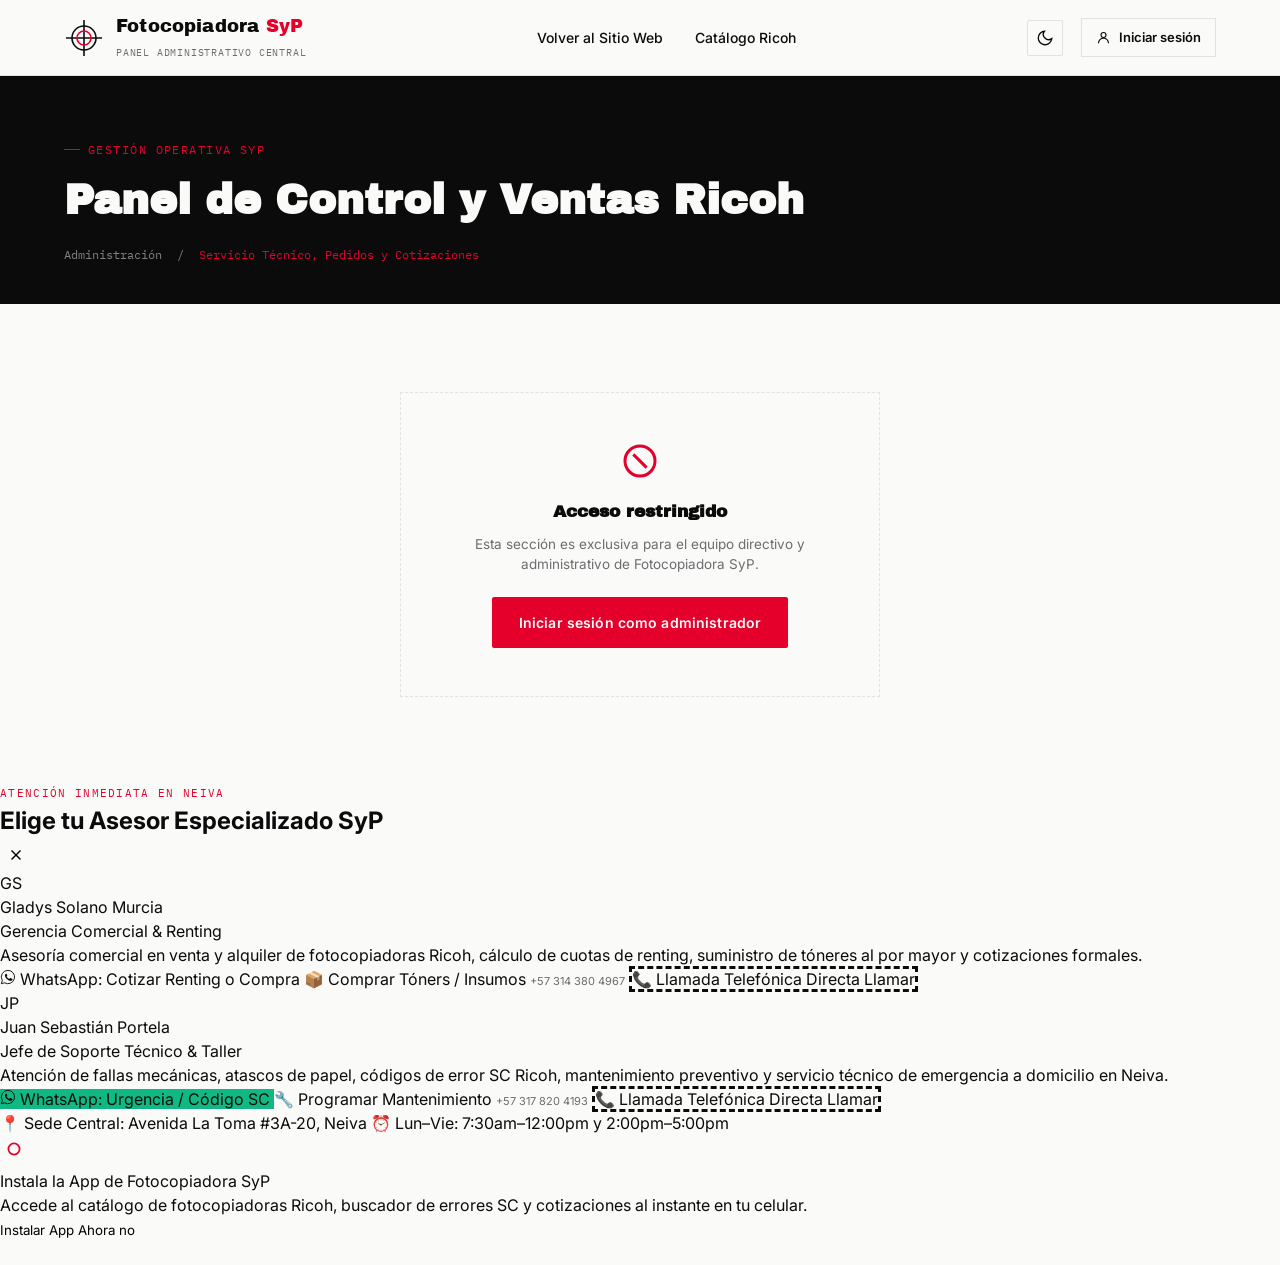
==== commit 35abb924: "feat(seo-pwa): implement local neiva geotagging, rich schema ld+json, sitemap, robots, pwa sw v3, of" ====
--- a/admin.html
+++ b/admin.html
@@ -3,7 +3,14 @@
 <head>
 <meta charset="UTF-8">
 <meta name="viewport" content="width=device-width, initial-scale=1.0">
-<title>Panel Administrativo SyP | Gestión Central Ricoh</title>
+<title>Panel Administrativo SyP | Gestión Central Ricoh Neiva</title>
+<meta name="robots" content="noindex, nofollow">
+<meta name="theme-color" content="#E4002B">
+
+<!-- Preconnect de Fuentes -->
+<link rel="preconnect" href="https://fonts.googleapis.com">
+<link rel="preconnect" href="https://fonts.gstatic.com" crossorigin>
+
 <link rel="manifest" href="manifest.json">
 <link rel="stylesheet" href="css/style.css">
 <style>
@@ -109,6 +116,10 @@
       <button class="admin-tab-btn" onclick="switchAdminTab('quotes', this)">
         📄 Cotizaciones Formales
         <span class="admin-sub-badge" id="badgeQuoteCount">0</span>
+      </button>
+      <button class="admin-tab-btn" onclick="switchAdminTab('counters', this)">
+        📊 Reportes de Contadores (Renting)
+        <span class="admin-sub-badge" id="badgeCounterCount">0</span>
       </button>
     </div>
 
@@ -218,6 +229,31 @@
       </div>
     </div>
 
+    <!-- ================= TAB 4: REPORTES DE CONTADORES (RENTING) ================= -->
+    <div id="tabCounters" class="admin-tab-content">
+      <div class="product-toolbar">
+        <h3 style="font-size:16px; font-weight:800; margin:0;">Lecturas Mensuales de Copiado & Renting</h3>
+        <span class="results-count" id="countersCount">0 reportes de contadores</span>
+      </div>
+
+      <div class="table-wrap">
+        <table class="admin-table">
+          <thead>
+            <tr>
+              <th>ID / Fecha</th>
+              <th>Cliente de Renting</th>
+              <th>Modelo Ricoh</th>
+              <th>Contador B/N</th>
+              <th>Contador Color</th>
+              <th>Mes Facturado</th>
+              <th>Observaciones</th>
+            </tr>
+          </thead>
+          <tbody id="countersTableBody"></tbody>
+        </table>
+      </div>
+    </div>
+
   </div>
 </section>
 
@@ -243,6 +279,7 @@
   let cachedRequests = [];
   let cachedOrders = [];
   let cachedQuotes = [];
+  let cachedCounters = [];
 
   function switchAdminTab(tabName, btn) {
     document.querySelectorAll('.admin-tab-btn').forEach(b => b.classList.remove('active'));
@@ -257,6 +294,9 @@
     } else if (tabName === 'quotes') {
       document.getElementById('tabQuotes').classList.add('active');
       loadQuotesData();
+    } else if (tabName === 'counters') {
+      document.getElementById('tabCounters').classList.add('active');
+      loadCountersData();
     }
   }
 
@@ -445,6 +485,49 @@
           <a href="cotizacion.html?code=${encodeURIComponent(q.quote_code)}" target="_blank" class="btn btn-outline" style="padding:4px 10px; font-size:11px;">
             🔗 Abrir Cotización Web
           </a>
+        </td>
+      </tr>
+    `).join('');
+  }
+
+  async function loadCountersData() {
+    cachedCounters = await SyP.fetchAllAdminCounters();
+    const countEl = document.getElementById('countersCount');
+    const badgeEl = document.getElementById('badgeCounterCount');
+    if (countEl) countEl.textContent = `${cachedCounters.length} reporte${cachedCounters.length !== 1 ? 's' : ''} de contadores`;
+    if (badgeEl) badgeEl.textContent = cachedCounters.length;
+
+    const tbody = document.getElementById('countersTableBody');
+    if (!tbody) return;
+
+    if (cachedCounters.length === 0) {
+      tbody.innerHTML = `<tr><td colspan="7"><div style="text-align:center; padding:32px; color:#64748b;">No hay reportes de contadores registrados aún.</div></td></tr>`;
+      return;
+    }
+
+    tbody.innerHTML = cachedCounters.map(c => `
+      <tr>
+        <td>
+          <strong style="font-family:monospace; color:#0f172a;">${escapeHTML(c.id)}</strong><br>
+          <span style="font-size:11px; color:#64748b;">${c.created_at ? new Date(c.created_at).toLocaleDateString('es-CO') : ''}</span>
+        </td>
+        <td>
+          <strong>${escapeHTML(c.client_name)}</strong>
+        </td>
+        <td>
+          <span class="badge" style="background:#e0f2fe; color:#0369a1; font-weight:700;">${escapeHTML(c.equipment_model)}</span>
+        </td>
+        <td>
+          <strong style="font-size:14px; color:#0f172a; font-family:monospace;">${Number(c.mono_counter).toLocaleString('es-CO')} pág</strong>
+        </td>
+        <td>
+          <span style="font-size:13px; color:#64748b; font-family:monospace;">${c.color_counter ? Number(c.color_counter).toLocaleString('es-CO') + ' pág' : '0 (B/N)'}</span>
+        </td>
+        <td>
+          <span style="font-weight:700; color:var(--red); font-size:12.5px;">${escapeHTML(c.report_month)}</span>
+        </td>
+        <td style="max-width:200px; font-size:12px; color:#64748b;">
+          ${escapeHTML(c.notes || '—')}
         </td>
       </tr>
     `).join('');
--- a/css/style.css
+++ b/css/style.css
@@ -4019,3 +4019,68 @@
   }
 }
 
+/* ============================================================
+   BOTÓN VOLVER ARRIBA (BACK TO TOP) & OFFLINE INDICATOR
+   ============================================================ */
+.back-to-top-btn {
+  position: fixed;
+  bottom: 96px;
+  right: 24px;
+  width: 44px;
+  height: 44px;
+  background: var(--paper);
+  border: 1px solid var(--line);
+  color: var(--ink);
+  border-radius: 50%;
+  display: flex;
+  align-items: center;
+  justify-content: center;
+  box-shadow: 0 4px 14px rgba(0, 0, 0, 0.1);
+  cursor: pointer;
+  z-index: 99;
+  opacity: 0;
+  visibility: hidden;
+  transform: translateY(12px);
+  transition: all 0.25s cubic-bezier(0.16, 1, 0.3, 1);
+}
+.back-to-top-btn.visible {
+  opacity: 1;
+  visibility: visible;
+  transform: translateY(0);
+}
+.back-to-top-btn:hover {
+  background: var(--red);
+  color: #ffffff;
+  border-color: var(--red);
+  transform: translateY(-3px);
+  box-shadow: 0 6px 18px rgba(228, 0, 43, 0.25);
+}
+.back-to-top-btn svg {
+  width: 20px;
+  height: 20px;
+}
+
+.offline-banner-pill {
+  position: fixed;
+  top: 14px;
+  left: 50%;
+  transform: translateX(-50%) translateY(-80px);
+  background: #fef2f2;
+  border: 1px solid #fecaca;
+  color: #991b1b;
+  padding: 8px 18px;
+  border-radius: 999px;
+  font-size: 13px;
+  font-weight: 600;
+  display: flex;
+  align-items: center;
+  gap: 8px;
+  z-index: 1000;
+  box-shadow: 0 4px 16px rgba(0, 0, 0, 0.08);
+  transition: transform 0.3s cubic-bezier(0.16, 1, 0.3, 1);
+}
+.offline-banner-pill.show {
+  transform: translateX(-50%) translateY(0);
+}
+
+
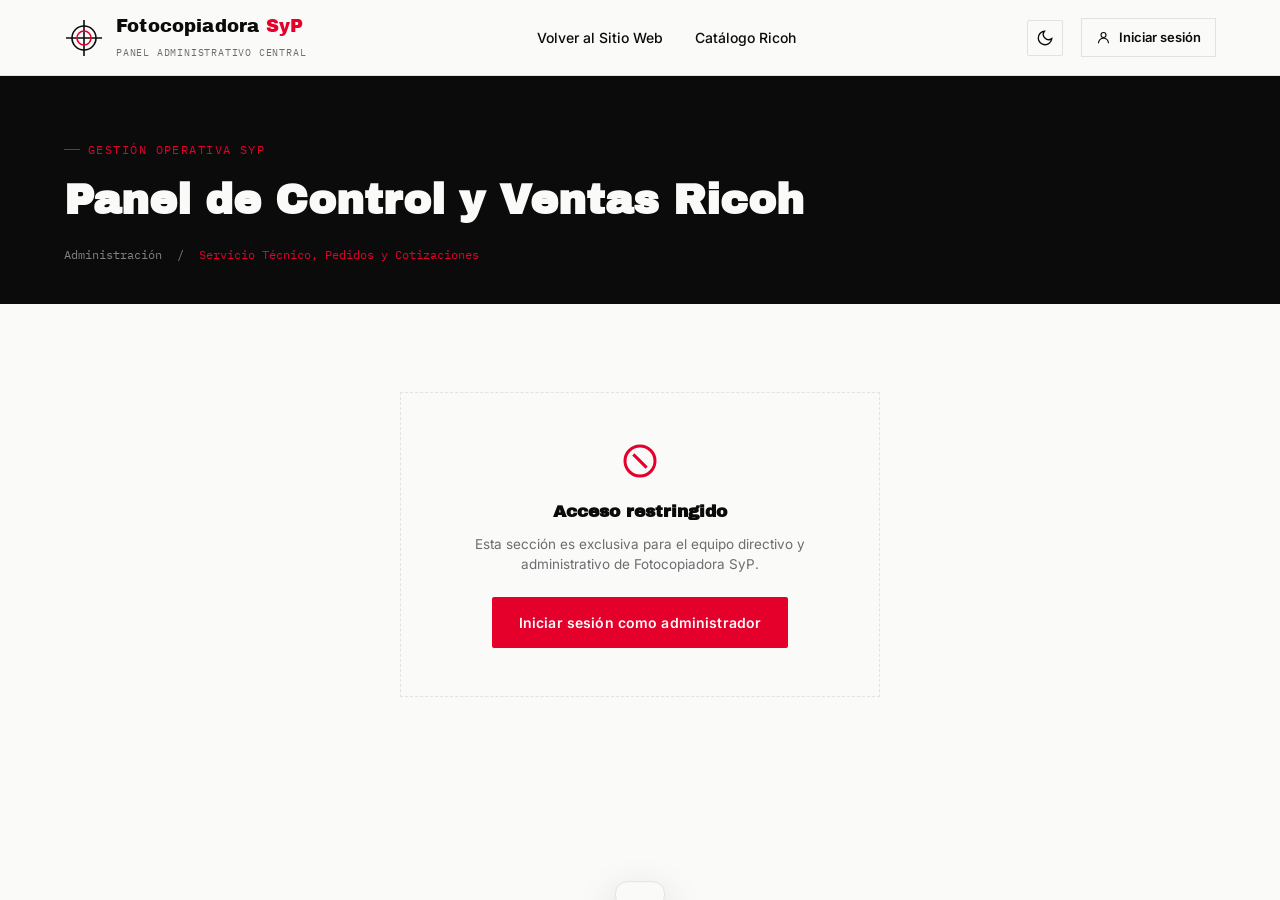
==== commit ced5d6eb: "fix(security-strix): resolver hallazgos VULN-01 a VULN-08 (Web Root, IDOR, Rate Limiting, JWT, Harde" ====
--- a/admin.html
+++ b/admin.html
@@ -55,6 +55,134 @@
   border-radius: 999px;
   background: #f1f5f9;
   color: #334155;
+}
+
+/* --- Estilos de Analytics & Métricas --- */
+.analytics-grid {
+  display: grid;
+  grid-template-columns: repeat(auto-fit, minmax(230px, 1fr));
+  gap: 16px;
+  margin-bottom: 28px;
+}
+.kpi-card {
+  background: #ffffff;
+  border: 1px solid var(--line, #e2e8f0);
+  border-radius: 8px;
+  padding: 20px;
+  box-shadow: 0 2px 6px rgba(0,0,0,0.03);
+  position: relative;
+  overflow: hidden;
+}
+.kpi-card.accent {
+  border-left: 4px solid var(--red, #cf142b);
+}
+.kpi-card .kpi-title {
+  font-size: 11.5px;
+  font-weight: 700;
+  text-transform: uppercase;
+  letter-spacing: .06em;
+  color: var(--steel, #64748b);
+  margin-bottom: 8px;
+}
+.kpi-card .kpi-value {
+  font-size: 26px;
+  font-weight: 900;
+  color: var(--ink, #0f172a);
+  font-family: var(--font-mono, monospace);
+  line-height: 1.1;
+  margin-bottom: 6px;
+}
+.kpi-card .kpi-sub {
+  font-size: 12px;
+  color: #64748b;
+}
+.analytics-two-col {
+  display: grid;
+  grid-template-columns: 1fr 1fr;
+  gap: 24px;
+  margin-bottom: 28px;
+}
+@media (max-width: 900px) {
+  .analytics-two-col { grid-template-columns: 1fr; }
+}
+.analytics-panel {
+  background: #ffffff;
+  border: 1px solid var(--line, #e2e8f0);
+  border-radius: 8px;
+  padding: 22px;
+}
+.analytics-panel h4 {
+  margin: 0 0 16px;
+  font-size: 14.5px;
+  font-weight: 800;
+  display: flex;
+  align-items: center;
+  justify-content: space-between;
+}
+.bar-row {
+  margin-bottom: 12px;
+}
+.bar-header {
+  display: flex;
+  justify-content: space-between;
+  font-size: 12.5px;
+  font-weight: 600;
+  margin-bottom: 4px;
+}
+.bar-track {
+  height: 8px;
+  background: #f1f5f9;
+  border-radius: 4px;
+  overflow: hidden;
+}
+.bar-fill {
+  height: 100%;
+  background: var(--red, #cf142b);
+  border-radius: 4px;
+  transition: width 0.4s ease;
+}
+.bar-fill.blue { background: #0284c7; }
+.bar-fill.green { background: #16a34a; }
+.bar-fill.purple { background: #9333ea; }
+.bar-fill.amber { background: #d97706; }
+.live-stream-item {
+  display: flex;
+  align-items: center;
+  justify-content: space-between;
+  padding: 10px 0;
+  border-bottom: 1px solid #f1f5f9;
+  font-size: 12.5px;
+}
+.live-stream-item:last-child { border-bottom: none; }
+.export-center {
+  background: #f8fafc;
+  border: 1px dashed #cbd5e1;
+  border-radius: 8px;
+  padding: 18px 20px;
+  display: flex;
+  flex-wrap: wrap;
+  gap: 12px;
+  align-items: center;
+  justify-content: space-between;
+  margin-bottom: 28px;
+}
+.wa-quick-btn {
+  display: inline-flex;
+  align-items: center;
+  gap: 4px;
+  padding: 4px 8px;
+  font-size: 11px;
+  font-weight: 700;
+  background: #25D366;
+  color: #fff;
+  border-radius: 4px;
+  text-decoration: none;
+  transition: transform .15s ease, background .15s ease;
+  white-space: nowrap;
+}
+.wa-quick-btn:hover {
+  background: #1ebc59;
+  transform: translateY(-1px);
 }
 </style>
 </head>
@@ -121,6 +249,9 @@
         📊 Reportes de Contadores (Renting)
         <span class="admin-sub-badge" id="badgeCounterCount">0</span>
       </button>
+      <button class="admin-tab-btn" onclick="switchAdminTab('analytics', this)">
+        📈 Métricas & Analítica en Vivo
+      </button>
     </div>
 
     <!-- ================= TAB 1: SOLICITUDES DE SERVICIO TÉCNICO ================= -->
@@ -182,9 +313,12 @@
 
     <!-- ================= TAB 2: PEDIDOS & FACTURACIÓN ================= -->
     <div id="tabOrders" class="admin-tab-content">
-      <div class="product-toolbar">
+      <div class="product-toolbar" style="display:flex; justify-content:space-between; align-items:center; flex-wrap:wrap; gap:12px;">
         <h3 style="font-size:16px; font-weight:800; margin:0;">Registro de Pedidos E-Commerce Neiva</h3>
-        <span class="results-count" id="ordersCount">0 pedidos registrados</span>
+        <div style="display:flex; align-items:center; gap:12px;">
+          <span class="results-count" id="ordersCount">0 pedidos registrados</span>
+          <button class="btn btn-outline" onclick="downloadDatasetCSV('orders')" style="padding:6px 12px; font-size:12px;">📥 Exportar Pedidos CSV</button>
+        </div>
       </div>
 
       <div class="table-wrap">
@@ -207,9 +341,12 @@
 
     <!-- ================= TAB 3: COTIZACIONES FORMALES ================= -->
     <div id="tabQuotes" class="admin-tab-content">
-      <div class="product-toolbar">
+      <div class="product-toolbar" style="display:flex; justify-content:space-between; align-items:center; flex-wrap:wrap; gap:12px;">
         <h3 style="font-size:16px; font-weight:800; margin:0;">Cotizaciones Emitidas con Enlace Permanente</h3>
-        <span class="results-count" id="quotesCount">0 cotizaciones</span>
+        <div style="display:flex; align-items:center; gap:12px;">
+          <span class="results-count" id="quotesCount">0 cotizaciones</span>
+          <button class="btn btn-outline" onclick="downloadDatasetCSV('quotes')" style="padding:6px 12px; font-size:12px;">📥 Exportar Cotizaciones CSV</button>
+        </div>
       </div>
 
       <div class="table-wrap">
@@ -231,9 +368,12 @@
 
     <!-- ================= TAB 4: REPORTES DE CONTADORES (RENTING) ================= -->
     <div id="tabCounters" class="admin-tab-content">
-      <div class="product-toolbar">
+      <div class="product-toolbar" style="display:flex; justify-content:space-between; align-items:center; flex-wrap:wrap; gap:12px;">
         <h3 style="font-size:16px; font-weight:800; margin:0;">Lecturas Mensuales de Copiado & Renting</h3>
-        <span class="results-count" id="countersCount">0 reportes de contadores</span>
+        <div style="display:flex; align-items:center; gap:12px;">
+          <span class="results-count" id="countersCount">0 reportes de contadores</span>
+          <button class="btn btn-outline" onclick="downloadDatasetCSV('counters')" style="padding:6px 12px; font-size:12px;">📥 Exportar Contadores CSV</button>
+        </div>
       </div>
 
       <div class="table-wrap">
@@ -247,11 +387,117 @@
               <th>Contador Color</th>
               <th>Mes Facturado</th>
               <th>Observaciones</th>
+              <th>Acción</th>
             </tr>
           </thead>
           <tbody id="countersTableBody"></tbody>
         </table>
       </div>
+    </div>
+
+    <!-- ================= TAB 5: MÉTRICAS & ANALÍTICA EN VIVO ================= -->
+    <div id="tabAnalytics" class="admin-tab-content">
+      <div class="product-toolbar" style="margin-bottom:20px; display:flex; justify-content:space-between; align-items:center; flex-wrap:wrap; gap:12px;">
+        <div>
+          <h3 style="font-size:18px; font-weight:800; margin:0;">Dashboard Ejecutivo de Operaciones & Ventas Ricoh</h3>
+          <span style="font-size:12.5px; color:var(--steel);">Métricas consolidadas en tiempo real para el departamento del Huila</span>
+        </div>
+        <div style="display:flex; align-items:center; gap:10px;">
+          <label for="analyticsMonthSelect" style="font-size:12.5px; font-weight:700; color:var(--steel);">Filtrar Mes:</label>
+          <select id="analyticsMonthSelect" style="padding:6px 12px; font-size:12.5px; border:1px solid var(--line); border-radius:4px; font-weight:600;">
+            <option value="">Histórico Total</option>
+          </select>
+          <button class="btn btn-outline" id="refreshAnalyticsBtn" style="padding:6px 12px; font-size:12px;">🔄 Actualizar</button>
+        </div>
+      </div>
+
+      <!-- Tarjetas KPI -->
+      <div class="analytics-grid">
+        <div class="kpi-card accent">
+          <div class="kpi-title">Ventas Totales COP</div>
+          <div class="kpi-value" id="kpiSalesTotal">$0</div>
+          <div class="kpi-sub" id="kpiOrdersCount">0 pedidos cerrados</div>
+        </div>
+        <div class="kpi-card">
+          <div class="kpi-title">Ticket Promedio</div>
+          <div class="kpi-value" id="kpiAvgTicket">$0</div>
+          <div class="kpi-sub">Por transacción e-commerce</div>
+        </div>
+        <div class="kpi-card">
+          <div class="kpi-title">Servicio Técnico</div>
+          <div class="kpi-value" id="kpiMaintTotal">0</div>
+          <div class="kpi-sub" id="kpiMaintResolved">0% completadas / atendidas</div>
+        </div>
+        <div class="kpi-card">
+          <div class="kpi-title">Páginas Renting Ricoh</div>
+          <div class="kpi-value" id="kpiRentingPages">0</div>
+          <div class="kpi-sub" id="kpiQuotesTotal">0 cotizaciones emitidas</div>
+        </div>
+      </div>
+
+      <!-- Centro de Exportaciones Oficiales de SyP (CSV) -->
+      <div class="export-center">
+        <div>
+          <strong style="font-size:13.5px; color:#0f172a; display:block;">📥 Descarga de Reportes Contables y Operativos (Excel / CSV)</strong>
+          <span style="font-size:12px; color:#64748b;">Archivos con codificación UTF-8 BOM para apertura directa en Microsoft Excel sin problemas de tildes ni caracteres especiales.</span>
+        </div>
+        <div style="display:flex; gap:8px; flex-wrap:wrap;">
+          <button class="btn btn-outline" onclick="downloadDatasetCSV('orders')" style="font-size:11.5px; padding:6px 10px;">📦 Pedidos CSV</button>
+          <button class="btn btn-outline" onclick="downloadDatasetCSV('requests')" style="font-size:11.5px; padding:6px 10px;">🛠️ Solicitudes CSV</button>
+          <button class="btn btn-outline" onclick="downloadDatasetCSV('counters')" style="font-size:11.5px; padding:6px 10px;">📊 Contadores CSV</button>
+          <button class="btn btn-outline" onclick="downloadDatasetCSV('quotes')" style="font-size:11.5px; padding:6px 10px;">📄 Cotizaciones CSV</button>
+        </div>
+      </div>
+
+      <!-- Gráficos de barras & desglose analítico -->
+      <div class="analytics-two-col">
+        <!-- Métodos de Pago -->
+        <div class="analytics-panel">
+          <h4>
+            <span>💳 Ventas por Método de Pago</span>
+            <span style="font-size:11.5px; color:var(--steel); font-weight:normal;" id="paymentBreakdownCount">Total</span>
+          </h4>
+          <div id="paymentBarsContainer">
+            <div style="color:var(--steel); font-size:12px;">Cargando distribución de pagos...</div>
+          </div>
+        </div>
+
+        <!-- Equipos Ricoh Más Atendidos -->
+        <div class="analytics-panel">
+          <h4>
+            <span>🖨️ Equipos Ricoh en Soporte Técnico</span>
+            <span style="font-size:11.5px; color:var(--steel); font-weight:normal;">Top modelos</span>
+          </h4>
+          <div id="ricohModelsContainer">
+            <div style="color:var(--steel); font-size:12px;">Cargando modelos atendidos...</div>
+          </div>
+        </div>
+      </div>
+
+      <div class="analytics-two-col">
+        <!-- Estado de Envíos en Neiva -->
+        <div class="analytics-panel">
+          <h4>
+            <span>🛵 Despachos en Neiva y Huila</span>
+            <span style="font-size:11.5px; color:var(--steel); font-weight:normal;">Logística local</span>
+          </h4>
+          <div id="shippingStatusContainer">
+            <div style="color:var(--steel); font-size:12px;">Cargando estado de envíos...</div>
+          </div>
+        </div>
+
+        <!-- Flujo de Actividad en Vivo -->
+        <div class="analytics-panel">
+          <h4>
+            <span>⚡ Flujo de Actividad en Vivo</span>
+            <span style="font-size:11px; background:#dcfce7; color:#15803d; padding:2px 8px; border-radius:12px; font-weight:700;">Conectado</span>
+          </h4>
+          <div id="liveActivityContainer" style="max-height:280px; overflow-y:auto;">
+            <div style="color:var(--steel); font-size:12px;">Cargando actividad reciente...</div>
+          </div>
+        </div>
+      </div>
+
     </div>
 
   </div>
@@ -280,6 +526,7 @@
   let cachedOrders = [];
   let cachedQuotes = [];
   let cachedCounters = [];
+  let currentAnalytics = null;
 
   function switchAdminTab(tabName, btn) {
     document.querySelectorAll('.admin-tab-btn').forEach(b => b.classList.remove('active'));
@@ -297,6 +544,9 @@
     } else if (tabName === 'counters') {
       document.getElementById('tabCounters').classList.add('active');
       loadCountersData();
+    } else if (tabName === 'analytics') {
+      document.getElementById('tabAnalytics').classList.add('active');
+      loadAnalyticsData();
     }
   }
 
@@ -332,7 +582,11 @@
 
     body.innerHTML = filtered
       .map(
-        (r) => `
+        (r) => {
+          const cleanPhone = (r.clientePhone || '3178204193').replace(/\D/g, '');
+          const waPhone = cleanPhone.length === 10 ? `57${cleanPhone}` : cleanPhone;
+          const waMsg = `Hola ${r.clienteNombre}, te contactamos de Fotocopiadora SyP respecto a tu solicitud de ${r.tipo} para el equipo Ricoh ${r.equipo} programada para el ${r.fecha} (${r.hora}). Nuestro técnico asignado es Juan Sebastián Portela. ¿Confirmas tu disponibilidad en Neiva?`;
+          return `
       <tr>
         <td>
           <strong>${escapeHTML(r.clienteNombre)}</strong><br>
@@ -351,16 +605,13 @@
           </select>
         </td>
         <td>
-          <a href="https://wa.me/573178204193?text=${encodeURIComponent(
-            `Hola ${r.clienteNombre}, te contactamos de Fotocopiadora SyP respecto a tu solicitud de ${r.tipo} para ${r.equipo} programada para el ${r.fecha}.`
-          )}" target="_blank" rel="noopener"
-            class="btn btn-outline"
-            style="padding:5px 8px; font-size:11.5px; color:#25D366; border-color:rgba(37,211,102,0.4);"
-            title="Abrir chat de WhatsApp con el cliente">
-            WA
+          <a href="https://wa.me/${encodeURIComponent(waPhone)}?text=${encodeURIComponent(waMsg)}" target="_blank" rel="noopener"
+            class="wa-quick-btn" title="Notificar cita técnica por WhatsApp al cliente">
+            📲 WhatsApp
           </a>
         </td>
-      </tr>`
+      </tr>`;
+        }
       )
       .join('');
 
@@ -390,7 +641,11 @@
       return;
     }
 
-    tbody.innerHTML = cachedOrders.map(o => `
+    tbody.innerHTML = cachedOrders.map(o => {
+      const cleanPhone = (o.client_phone || '3143804967').replace(/\D/g, '');
+      const waPhone = cleanPhone.length === 10 ? `57${cleanPhone}` : cleanPhone;
+      const waMsg = `Hola ${o.client_name}, te confirmamos desde Fotocopiadora SyP que tu pedido ${o.order_code} por valor de $${Number(o.total).toLocaleString('es-CO')} COP se encuentra en estado: ${o.shipping_status}. Dirección de entrega en ${o.delivery_city}: ${o.delivery_address}. ¡Gracias por confiar en suministros Ricoh de SyP!`;
+      return `
       <tr>
         <td>
           <strong style="font-family:monospace; color:var(--red); font-size:13px;">${escapeHTML(o.order_code)}</strong><br>
@@ -424,17 +679,17 @@
           </select>
         </td>
         <td>
-          <div style="display:flex; gap:6px;">
-            <a href="cotizacion.html?order=${encodeURIComponent(o.order_code)}" target="_blank" class="btn btn-outline" style="padding:4px 8px; font-size:11px;" title="Ver Documento Oficial">
-              📄 Ver
+          <div style="display:flex; gap:6px; flex-direction:column;">
+            <a href="cotizacion.html?order=${encodeURIComponent(o.order_code)}" target="_blank" class="btn btn-outline" style="padding:3px 6px; font-size:11px; text-align:center;" title="Ver Documento Oficial">
+              📄 Ver Factura
             </a>
-            <a href="https://wa.me/${encodeURIComponent(o.client_phone.replace(/\D/g, ''))}?text=${encodeURIComponent(`Hola ${o.client_name}, te contactamos de Fotocopiadora SyP respecto a tu pedido ${o.order_code}.`)}" target="_blank" class="btn btn-outline" style="padding:4px 8px; font-size:11px; color:#25D366; border-color:#25D366;">
-              WA
+            <a href="https://wa.me/${encodeURIComponent(waPhone)}?text=${encodeURIComponent(waMsg)}" target="_blank" class="wa-quick-btn" title="Notificar estado de despacho por WhatsApp">
+              🛵 Despacho WA
             </a>
           </div>
         </td>
-      </tr>
-    `).join('');
+      </tr>`;
+    }).join('');
 
     tbody.querySelectorAll('.order-payment-select').forEach(sel => {
       sel.addEventListener('change', async () => {
@@ -501,11 +756,13 @@
     if (!tbody) return;
 
     if (cachedCounters.length === 0) {
-      tbody.innerHTML = `<tr><td colspan="7"><div style="text-align:center; padding:32px; color:#64748b;">No hay reportes de contadores registrados aún.</div></td></tr>`;
+      tbody.innerHTML = `<tr><td colspan="8"><div style="text-align:center; padding:32px; color:#64748b;">No hay reportes de contadores registrados aún.</div></td></tr>`;
       return;
     }
 
-    tbody.innerHTML = cachedCounters.map(c => `
+    tbody.innerHTML = cachedCounters.map(c => {
+      const waMsg = `Hola ${c.client_name}, te confirmamos desde Fotocopiadora SyP la recepción satisfactoria del reporte de contador de tu equipo Ricoh ${c.equipment_model} (${Number(c.mono_counter).toLocaleString('es-CO')} pág B/N para el mes de ${c.report_month}). ¡Gracias por tu reporte oportuno!`;
+      return `
       <tr>
         <td>
           <strong style="font-family:monospace; color:#0f172a;">${escapeHTML(c.id)}</strong><br>
@@ -529,43 +786,167 @@
         <td style="max-width:200px; font-size:12px; color:#64748b;">
           ${escapeHTML(c.notes || '—')}
         </td>
-      </tr>
-    `).join('');
+        <td>
+          <a href="https://wa.me/573143804967?text=${encodeURIComponent(waMsg)}" target="_blank" class="wa-quick-btn" title="Confirmar lectura al cliente de Renting">
+            📲 Confirmar WA
+          </a>
+        </td>
+      </tr>`;
+    }).join('');
   }
 
-  /* ---------- Exportar CSV ---------- */
-  function exportCSV() {
-    if (cachedRequests.length === 0) { alert('No hay solicitudes para exportar.'); return; }
-    const header = ['ID', 'Cliente', 'Email', 'Telefono', 'Equipo', 'Tipo', 'Fecha', 'Hora', 'Descripcion', 'Estado', 'Creado'];
-    const rows = cachedRequests.map((r) => [
-      r.id,
-      `"${r.clienteNombre}"`,
-      r.clienteEmail,
-      r.clientePhone || '',
-      `"${r.equipo}"`,
-      `"${r.tipo}"`,
-      r.fecha,
-      r.hora,
-      `"${(r.descripcion || '').replace(/"/g, '""')}"`,
-      r.estado,
-      r.createdAt
-    ]);
-    const csv = [header, ...rows].map((r) => r.join(',')).join('\n');
-    const blob = new Blob(['\ufeff' + csv], { type: 'text/csv;charset=utf-8;' });
-    const url = URL.createObjectURL(blob);
-    const a = document.createElement('a');
-    a.href = url;
-    a.download = `solicitudes-syp-db-${new Date().toISOString().slice(0,10)}.csv`;
-    a.click();
-    URL.revokeObjectURL(url);
+  /* ---------- Dashboard Ejecutivo & Analítica en Vivo ---------- */
+  async function loadAnalyticsData() {
+    const monthSelect = document.getElementById('analyticsMonthSelect');
+    const selectedMonth = monthSelect ? monthSelect.value : null;
+    
+    currentAnalytics = await SyP.fetchAdminAnalytics(selectedMonth || null);
+    if (!currentAnalytics) {
+      showToast('No se pudieron cargar las métricas en tiempo real.');
+      return;
+    }
+
+    // 1. KPIs
+    const totalSales = currentAnalytics.total_sales_cop || 0;
+    const ordersCount = currentAnalytics.orders_count || 0;
+    const avgTicket = ordersCount > 0 ? (totalSales / ordersCount) : 0;
+    const maintTotal = currentAnalytics.maintenance_count || 0;
+    const maintResolved = (currentAnalytics.maintenance_by_status && currentAnalytics.maintenance_by_status['Completada']) || 0;
+    const maintPct = maintTotal > 0 ? Math.round((maintResolved / maintTotal) * 100) : 0;
+    const rentingPages = currentAnalytics.renting_pages_printed || 0;
+    const quotesTotal = currentAnalytics.quotes_count || 0;
+
+    document.getElementById('kpiSalesTotal').textContent = `$${totalSales.toLocaleString('es-CO')} COP`;
+    document.getElementById('kpiOrdersCount').textContent = `${ordersCount} pedido${ordersCount !== 1 ? 's' : ''} gestionados`;
+    document.getElementById('kpiAvgTicket').textContent = `$${Math.round(avgTicket).toLocaleString('es-CO')} COP`;
+    document.getElementById('kpiMaintTotal').textContent = maintTotal;
+    document.getElementById('kpiMaintResolved').textContent = `${maintPct}% completadas (${maintResolved}/${maintTotal})`;
+    document.getElementById('kpiRentingPages').textContent = `${Number(rentingPages).toLocaleString('es-CO')} pág`;
+    document.getElementById('kpiQuotesTotal').textContent = `${quotesTotal} cotizaciones registradas`;
+
+    // 2. Desglose Métodos de Pago
+    const payContainer = document.getElementById('paymentBarsContainer');
+    const payBreakdown = currentAnalytics.payment_methods_breakdown || {};
+    const payKeys = Object.keys(payBreakdown);
+    if (payKeys.length === 0) {
+      payContainer.innerHTML = '<div style="color:var(--steel); font-size:12.5px;">No hay ventas registradas en el período.</div>';
+    } else {
+      payContainer.innerHTML = payKeys.map((pm, idx) => {
+        const item = payBreakdown[pm];
+        const pct = totalSales > 0 ? Math.round((item.total / totalSales) * 100) : 0;
+        const colorCls = ['blue', 'green', 'purple', 'amber'][idx % 4] || '';
+        return `
+          <div class="bar-row">
+            <div class="bar-header">
+              <span><strong>${escapeHTML(pm)}</strong> (${item.count} trans.)</span>
+              <span style="font-family:monospace;">$${Number(item.total).toLocaleString('es-CO')} COP (${pct}%)</span>
+            </div>
+            <div class="bar-track">
+              <div class="bar-fill ${colorCls}" style="width:${Math.max(5, pct)}%;"></div>
+            </div>
+          </div>`;
+      }).join('');
+    }
+
+    // 3. Equipos Ricoh Más Atendidos
+    const ricohContainer = document.getElementById('ricohModelsContainer');
+    const ricohBreakdown = currentAnalytics.ricoh_models_serviced || {};
+    const ricohKeys = Object.keys(ricohBreakdown);
+    if (ricohKeys.length === 0) {
+      ricohContainer.innerHTML = '<div style="color:var(--steel); font-size:12.5px;">No hay solicitudes de servicio técnico aún.</div>';
+    } else {
+      const maxCount = Math.max(...Object.values(ricohBreakdown), 1);
+      ricohContainer.innerHTML = ricohKeys.map((model) => {
+        const count = ricohBreakdown[model];
+        const pct = Math.round((count / maxCount) * 100);
+        return `
+          <div class="bar-row">
+            <div class="bar-header">
+              <span><strong>Ricoh ${escapeHTML(model.replace(/^Ricoh\s*/i, ''))}</strong></span>
+              <span>${count} servicio${count !== 1 ? 's' : ''}</span>
+            </div>
+            <div class="bar-track">
+              <div class="bar-fill" style="width:${Math.max(8, pct)}%;"></div>
+            </div>
+          </div>`;
+      }).join('');
+    }
+
+    // 4. Estado de Envíos en Neiva
+    const shipContainer = document.getElementById('shippingStatusContainer');
+    const shipBreakdown = currentAnalytics.shipping_status_breakdown || {};
+    const shipKeys = Object.keys(shipBreakdown);
+    if (shipKeys.length === 0) {
+      shipContainer.innerHTML = '<div style="color:var(--steel); font-size:12.5px;">No hay despachos en curso.</div>';
+    } else {
+      shipContainer.innerHTML = shipKeys.map((st) => {
+        const cnt = shipBreakdown[st];
+        return `
+          <div style="display:flex; justify-content:space-between; align-items:center; padding:8px 0; border-bottom:1px solid #f1f5f9;">
+            <span>${st}</span>
+            <span class="badge" style="background:#f1f5f9; color:#0f172a; font-weight:700;">${cnt} orden${cnt !== 1 ? 'es' : ''}</span>
+          </div>`;
+      }).join('');
+    }
+
+    // 5. Flujo de Actividad en Vivo
+    const actContainer = document.getElementById('liveActivityContainer');
+    const activity = currentAnalytics.recent_activity || [];
+    if (activity.length === 0) {
+      actContainer.innerHTML = '<div style="color:var(--steel); font-size:12.5px;">Sin actividad reciente.</div>';
+    } else {
+      const KIND_ICONS = { order: '🛒', maintenance: '🛠️', counter: '📊' };
+      actContainer.innerHTML = activity.map((act) => {
+        const icon = KIND_ICONS[act.kind] || '📌';
+        const dateStr = act.created_at ? new Date(act.created_at).toLocaleDateString('es-CO', { hour: '2-digit', minute: '2-digit' }) : '';
+        return `
+          <div class="live-stream-item">
+            <div>
+              <span>${icon} <strong>${escapeHTML(act.ref)}</strong> · ${escapeHTML(act.client_name)}</span><br>
+              <span style="font-size:11px; color:#64748b;">${dateStr}</span>
+            </div>
+            <div>
+              <span class="badge" style="background:#f1f5f9; color:#0f172a; font-size:11px;">${escapeHTML(act.status || 'OK')}</span>
+            </div>
+          </div>`;
+      }).join('');
+    }
   }
 
+  /* ---------- Descarga de Datasets en CSV ---------- */
+  async function downloadDatasetCSV(dataset) {
+    try {
+      showToast(`Generando reporte CSV de ${dataset}...`);
+      const token = SyP.getToken();
+      const res = await fetch(SyP.getExportCsvUrl(dataset), {
+        headers: token ? { 'Authorization': `Bearer ${token}` } : {},
+      });
+      if (!res.ok) {
+        throw new Error('Error en el servidor al exportar');
+      }
+      const blob = await res.blob();
+      const url = window.URL.createObjectURL(blob);
+      const a = document.createElement('a');
+      a.href = url;
+      a.download = `syp_${dataset}_${new Date().toISOString().slice(0, 10)}.csv`;
+      document.body.appendChild(a);
+      a.click();
+      window.URL.revokeObjectURL(url);
+      a.remove();
+      showToast(`Reporte ${dataset}.csv descargado ✓`);
+    } catch (e) {
+      showToast('Error al descargar CSV. Verificando conexión...', 'error');
+    }
+  }
+
   document.addEventListener('DOMContentLoaded', async () => {
-    const session = await SyP.verifyCurrentSession() || SyP.getSession();
+    // Validar sesión exclusivamente contra el servidor (Cero confianza en cliente - VULN-05)
+    const session = await SyP.verifyCurrentSession();
     const adminContent = document.getElementById('adminContent');
     const denied = document.getElementById('deniedContent');
 
     if (!session || session.role !== 'admin') {
+      if (typeof SyP !== 'undefined') SyP.logout();
       adminContent.style.display = 'none';
       denied.style.display = 'block';
       return;
@@ -576,7 +957,21 @@
     
     await loadAdminData();
 
-    document.getElementById('exportCSVBtn').addEventListener('click', exportCSV);
+    // Exportación solicitudes existente
+    const expReqBtn = document.getElementById('exportCSVBtn');
+    if (expReqBtn) {
+      expReqBtn.addEventListener('click', () => downloadDatasetCSV('requests'));
+    }
+
+    const refreshBtn = document.getElementById('refreshAnalyticsBtn');
+    if (refreshBtn) {
+      refreshBtn.addEventListener('click', loadAnalyticsData);
+    }
+
+    const monthSelect = document.getElementById('analyticsMonthSelect');
+    if (monthSelect) {
+      monthSelect.addEventListener('change', loadAnalyticsData);
+    }
 
     document.querySelectorAll('#statusFilterRow .chip').forEach((chip) => {
       chip.addEventListener('click', () => {
--- a/css/style.css
+++ b/css/style.css
@@ -113,6 +113,7 @@
 }
 
 img { max-width: 100%; display: block; }
+svg { max-width: 100%; }
 a { color: inherit; text-decoration: none; }
 button { font-family: inherit; cursor: pointer; border: none; background: none; }
 ul { list-style: none; }
@@ -1083,6 +1084,187 @@
 }
 .account-dropdown a:hover, .account-dropdown button:hover { background: var(--paper-dim); }
 
+/* ---------- Centro de Notificaciones en Tiempo Real ---------- */
+.account-area {
+  display: flex;
+  align-items: center;
+  gap: 8px;
+  position: relative;
+}
+.notif-bell-wrap {
+  position: relative;
+}
+.notif-btn {
+  display: flex;
+  align-items: center;
+  justify-content: center;
+  width: 38px;
+  height: 38px;
+  border: 1px solid var(--line);
+  background: var(--paper);
+  color: var(--ink);
+  cursor: pointer;
+  position: relative;
+  transition: all .2s ease;
+}
+.notif-btn:hover {
+  border-color: var(--ink);
+  background: var(--paper-dim);
+}
+.notif-btn svg {
+  width: 17px;
+  height: 17px;
+}
+.notif-badge {
+  position: absolute;
+  top: -4px;
+  right: -4px;
+  background: var(--red);
+  color: #fff;
+  font-family: var(--font-mono);
+  font-size: 10px;
+  font-weight: 700;
+  min-width: 18px;
+  height: 18px;
+  line-height: 18px;
+  text-align: center;
+  border-radius: 9px;
+  padding: 0 4px;
+  box-shadow: 0 2px 6px rgba(224, 0, 27, 0.4);
+  animation: notifPulse 2s infinite;
+}
+@keyframes notifPulse {
+  0% { transform: scale(1); }
+  50% { transform: scale(1.1); }
+  100% { transform: scale(1); }
+}
+.notif-dropdown {
+  position: absolute;
+  top: calc(100% + 10px);
+  right: 0;
+  width: 340px;
+  max-width: 90vw;
+  background: var(--paper);
+  border: 1px solid var(--ink);
+  box-shadow: 0 12px 35px rgba(0, 0, 0, 0.15);
+  opacity: 0;
+  visibility: hidden;
+  transform: translateY(-6px);
+  transition: all .15s ease;
+  z-index: 130;
+  border-radius: 4px;
+  overflow: hidden;
+}
+.notif-dropdown.open {
+  opacity: 1;
+  visibility: visible;
+  transform: translateY(0);
+}
+.notif-head {
+  display: flex;
+  justify-content: space-between;
+  align-items: center;
+  padding: 12px 16px;
+  background: var(--paper-dim);
+  border-bottom: 1px solid var(--line);
+}
+.notif-head h4 {
+  margin: 0;
+  font-size: 13px;
+  font-weight: 700;
+  text-transform: uppercase;
+  letter-spacing: .05em;
+  display: flex;
+  align-items: center;
+  gap: 6px;
+}
+.notif-clear-btn {
+  background: transparent;
+  border: none;
+  font-size: 11px;
+  color: var(--muted);
+  cursor: pointer;
+  padding: 2px 6px;
+  text-decoration: underline;
+  transition: color .15s ease;
+}
+.notif-clear-btn:hover {
+  color: var(--red);
+}
+.notif-list {
+  max-height: 380px;
+  overflow-y: auto;
+}
+.notif-empty {
+  padding: 36px 20px;
+  text-align: center;
+  color: var(--muted);
+  font-size: 13px;
+}
+.notif-empty svg {
+  width: 32px;
+  height: 32px;
+  stroke: var(--line);
+  margin-bottom: 8px;
+  display: block;
+  margin-left: auto;
+  margin-right: auto;
+}
+.notif-item {
+  display: flex;
+  gap: 12px;
+  padding: 12px 14px;
+  border-bottom: 1px solid var(--line);
+  text-decoration: none;
+  color: var(--ink);
+  transition: background .15s ease;
+  cursor: pointer;
+}
+.notif-item:last-child {
+  border-bottom: none;
+}
+.notif-item:hover {
+  background: var(--paper-dim);
+}
+.notif-item.unread {
+  background: rgba(224, 0, 27, 0.04);
+  border-left: 3px solid var(--red);
+}
+.notif-item-icon {
+  width: 32px;
+  height: 32px;
+  border-radius: 50%;
+  display: flex;
+  align-items: center;
+  justify-content: center;
+  font-size: 15px;
+  flex-shrink: 0;
+  background: var(--paper);
+  border: 1px solid var(--line);
+}
+.notif-item-body {
+  flex: 1;
+  min-width: 0;
+}
+.notif-item-title {
+  font-weight: 600;
+  font-size: 12.5px;
+  margin-bottom: 2px;
+  line-height: 1.3;
+}
+.notif-item-msg {
+  font-size: 12px;
+  color: var(--ink-light);
+  line-height: 1.35;
+  margin-bottom: 4px;
+  word-break: break-word;
+}
+.notif-item-time {
+  font-family: var(--font-mono);
+  font-size: 10px;
+  color: var(--muted);
+}
+
 /* ---------- Auth page (login/registro) ---------- */
 .auth-wrap {
   max-width: 440px;
@@ -2647,6 +2829,16 @@
   width: 32px;
   height: 32px;
   border-radius: 50%;
+  background: var(--red);
+  color: #fff;
+  display: flex;
+  align-items: center;
+  justify-content: center;
+  font-weight: 700;
+  font-size: 11px;
+  flex-shrink: 0;
+}
+
 /* ============================================================
    1. CALCULADORA DE RENTING & AHORRO INTELIGENTE
    ============================================================ */
@@ -2806,12 +2998,175 @@
 }
 .renting-perks-list svg {
   color: #10b981;
-  width: 14px;
-  height: 14px;
-  flex-shrink: 0;
+  width: 14px !important;
+  height: 14px !important;
+  min-width: 14px !important;
+  min-height: 14px !important;
+  max-width: 14px !important;
+  max-height: 14px !important;
+  flex-shrink: 0 !important;
+  display: inline-block;
+  vertical-align: middle;
 }
 @media (max-width: 860px) {
   .renting-calc-grid { grid-template-columns: 1fr; }
+}
+
+/* ---------- Banner Slider de Servicios / Renting / Contacto (Home) ---------- */
+.banner-slider-wrap {
+  position: relative;
+  border-radius: 12px;
+  overflow: hidden;
+  border: 1px solid var(--line);
+  box-shadow: 0 12px 32px rgba(0, 0, 0, 0.08);
+  background: var(--paper-dim);
+}
+.banner-slider-track {
+  position: relative;
+  width: 100%;
+  min-height: 260px;
+}
+.banner-slide {
+  position: absolute;
+  inset: 0;
+  opacity: 0;
+  visibility: hidden;
+  transition: opacity 0.5s ease, visibility 0.5s ease;
+  z-index: 1;
+}
+.banner-slide.active {
+  position: relative;
+  opacity: 1;
+  visibility: visible;
+  z-index: 2;
+}
+.banner-slide-img {
+  position: absolute;
+  inset: 0;
+  width: 100%;
+  height: 100%;
+  object-fit: cover;
+  display: block;
+}
+.banner-slide-overlay {
+  position: relative;
+  z-index: 2;
+  background: linear-gradient(90deg, rgba(11, 11, 12, 0.94) 0%, rgba(11, 11, 12, 0.82) 48%, rgba(11, 11, 12, 0.35) 85%, transparent 100%);
+  padding: 36px 42px;
+  color: #fff;
+  min-height: 260px;
+  display: flex;
+  flex-direction: column;
+  justify-content: center;
+}
+@media (max-width: 768px) {
+  .banner-slide-overlay {
+    background: rgba(11, 11, 12, 0.92);
+    padding: 24px 20px;
+  }
+}
+.banner-slide-eyebrow {
+  font-family: var(--font-mono);
+  font-size: 11px;
+  font-weight: 700;
+  text-transform: uppercase;
+  letter-spacing: 0.08em;
+  color: var(--red);
+  margin-bottom: 6px;
+  display: inline-flex;
+  align-items: center;
+  gap: 6px;
+}
+.banner-slide-title {
+  color: #fff;
+  font-size: 24px;
+  font-family: var(--font-display);
+  line-height: 1.25;
+  margin-bottom: 8px;
+  max-width: 650px;
+}
+@media (max-width: 600px) {
+  .banner-slide-title { font-size: 19px; }
+}
+.banner-slide-desc {
+  font-size: 13.5px;
+  color: rgba(250, 250, 248, 0.88);
+  line-height: 1.5;
+  max-width: 620px;
+  margin-bottom: 14px;
+}
+.banner-perks-row {
+  display: flex;
+  flex-wrap: wrap;
+  gap: 16px;
+  font-size: 12px;
+  color: rgba(250, 250, 248, 0.95);
+  margin-bottom: 18px;
+}
+.banner-perks-row span {
+  display: inline-flex;
+  align-items: center;
+  gap: 6px;
+}
+.banner-perks-row svg {
+  color: #34d399;
+  width: 14px !important;
+  height: 14px !important;
+  min-width: 14px !important;
+  min-height: 14px !important;
+  max-width: 14px !important;
+  max-height: 14px !important;
+  flex-shrink: 0 !important;
+}
+.banner-actions {
+  display: flex;
+  gap: 12px;
+  flex-wrap: wrap;
+  align-items: center;
+}
+.banner-slider-nav {
+  position: absolute;
+  bottom: 16px;
+  right: 24px;
+  z-index: 10;
+  display: flex;
+  align-items: center;
+  gap: 10px;
+}
+.banner-nav-btn {
+  width: 32px;
+  height: 32px;
+  border-radius: 50%;
+  background: rgba(255, 255, 255, 0.15);
+  backdrop-filter: blur(4px);
+  color: #fff;
+  display: inline-flex;
+  align-items: center;
+  justify-content: center;
+  border: 1px solid rgba(255, 255, 255, 0.25);
+  cursor: pointer;
+  transition: all 0.2s ease;
+}
+.banner-nav-btn:hover {
+  background: var(--red);
+  border-color: var(--red);
+}
+.banner-nav-dots {
+  display: flex;
+  gap: 6px;
+}
+.banner-dot {
+  width: 8px;
+  height: 8px;
+  border-radius: 50%;
+  background: rgba(255, 255, 255, 0.35);
+  cursor: pointer;
+  transition: all 0.2s ease;
+}
+.banner-dot.active {
+  background: var(--red);
+  width: 22px;
+  border-radius: 4px;
 }
 
 /* ============================================================
@@ -3424,294 +3779,6 @@
 }
 
 /* ============================================================
-   8. MODAL SELECTOR DE ASESOR WHATSAPP (Feature 3)
-   ============================================================ */
-.advisor-modal-overlay {
-  position: fixed;
-  inset: 0;
-  background: rgba(11, 11, 12, 0.65);
-  backdrop-filter: blur(4px);
-  opacity: 0;
-  pointer-events: none;
-  transition: opacity 0.28s ease;
-  z-index: 500;
-  display: none;
-}
-.advisor-modal-overlay.open {
-  opacity: 1;
-  pointer-events: auto;
-  display: block;
-}
-.advisor-modal {
-  position: fixed;
-  top: 50%;
-  left: 50%;
-  transform: translate(-50%, -48%) scale(0.96);
-  width: min(720px, 94vw);
-  max-height: 90vh;
-  background: var(--paper);
-  border: 1px solid var(--line);
-  border-radius: 12px;
-  z-index: 501;
-  display: none;
-  flex-direction: column;
-  box-shadow: 0 24px 60px rgba(0, 0, 0, 0.28);
-  opacity: 0;
-  transition: transform 0.28s cubic-bezier(0.2, 0.9, 0.25, 1), opacity 0.28s ease;
-  overflow: hidden;
-}
-.advisor-modal.open {
-  opacity: 1;
-  transform: translate(-50%, -50%) scale(1);
-  display: flex;
-}
-.advisor-modal-head {
-  padding: 22px 28px;
-  border-bottom: 1px solid var(--line);
-  display: flex;
-  align-items: center;
-  justify-content: space-between;
-  background: var(--paper-dim);
-}
-.advisor-modal-head h2 {
-  font-family: var(--font-display);
-  font-size: 18px;
-  color: var(--ink);
-}
-.advisor-modal-body {
-  padding: 28px;
-  overflow-y: auto;
-}
-.advisor-cards-grid {
-  display: grid;
-  grid-template-columns: 1fr 1fr;
-  gap: 20px;
-}
-.advisor-profile-card {
-  background: var(--paper);
-  border: 1.5px solid var(--line);
-  border-radius: 10px;
-  padding: 24px 20px;
-  display: flex;
-  flex-direction: column;
-  justify-content: space-between;
-  transition: all 0.2s ease;
-  position: relative;
-}
-.advisor-profile-card:hover {
-  border-color: var(--ink);
-  transform: translateY(-3px);
-  box-shadow: 0 8px 24px rgba(0,0,0,0.06);
-}
-.advisor-profile-card.commercial:hover {
-  border-color: var(--red);
-}
-.advisor-profile-card.technical:hover {
-  border-color: #10b981;
-}
-.advisor-avatar-box {
-  display: flex;
-  align-items: center;
-  gap: 14px;
-  margin-bottom: 14px;
-}
-.advisor-avatar {
-  width: 52px;
-  height: 52px;
-  border-radius: 50%;
-  color: #FFF;
-  display: flex;
-  align-items: center;
-  justify-content: center;
-  font-family: var(--font-display);
-  font-size: 17px;
-  font-weight: 700;
-  position: relative;
-  flex-shrink: 0;
-}
-.advisor-avatar.gladys {
-  background: linear-gradient(135deg, #E4002B 0%, #b30022 100%);
-}
-.advisor-avatar.sebastian {
-  background: linear-gradient(135deg, #10b981 0%, #059669 100%);
-}
-.advisor-online-dot {
-  position: absolute;
-  bottom: 0;
-  right: 0;
-  width: 14px;
-  height: 14px;
-  border-radius: 50%;
-  background: #10b981;
-  border: 2.5px solid var(--paper);
-}
-.advisor-name {
-  font-family: var(--font-display);
-  font-size: 15px;
-  font-weight: 700;
-  color: var(--ink);
-}
-.advisor-role-tag {
-  font-family: var(--font-mono);
-  font-size: 11px;
-  color: var(--steel);
-  margin-top: 2px;
-}
-.advisor-desc {
-  font-size: 13px;
-  color: var(--steel);
-  line-height: 1.5;
-  margin-bottom: 18px;
-}
-.advisor-quick-actions {
-  display: flex;
-  flex-direction: column;
-  gap: 8px;
-}
-.advisor-action-btn {
-  display: flex;
-  align-items: center;
-  justify-content: space-between;
-  padding: 10px 14px;
-  border-radius: 6px;
-  font-size: 12.5px;
-  font-weight: 600;
-  text-decoration: none;
-  background: var(--paper-dim);
-  border: 1px solid var(--line);
-  color: var(--ink);
-  transition: all 0.15s ease;
-}
-.advisor-action-btn:hover {
-  background: var(--ink);
-  color: var(--paper);
-  border-color: var(--ink);
-}
-.advisor-action-btn.wa-primary {
-  background: #25D366;
-  color: #FFF;
-  border-color: #25D366;
-  justify-content: center;
-  gap: 8px;
-  padding: 11px 14px;
-}
-.advisor-action-btn.wa-primary:hover {
-  background: #20BA59;
-  border-color: #20BA59;
-  color: #FFF;
-}
-.advisor-modal-foot {
-  padding: 16px 28px;
-  border-top: 1px solid var(--line);
-  background: var(--paper-dim);
-  display: flex;
-  justify-content: space-between;
-  align-items: center;
-  font-size: 12px;
-  color: var(--steel);
-}
-
-@media (max-width: 640px) {
-  .advisor-cards-grid { grid-template-columns: 1fr; }
-  .advisor-modal-foot { flex-direction: column; gap: 6px; text-align: center; }
-}
-
-/* ============================================================
-   9. BANNER DE INSTALACIÓN PWA (Feature 3)
-   ============================================================ */
-.pwa-install-banner {
-  position: fixed;
-  bottom: 24px;
-  left: 24px;
-  width: min(420px, calc(100vw - 48px));
-  background: var(--paper);
-  border: 1px solid var(--line);
-  border-left: 4px solid var(--red);
-  border-radius: 10px;
-  padding: 18px 20px;
-  box-shadow: 0 16px 40px rgba(0,0,0,0.14);
-  z-index: 450;
-  display: flex;
-  gap: 14px;
-  align-items: flex-start;
-  transform: translateY(120%);
-  opacity: 0;
-  transition: transform 0.4s cubic-bezier(0.16, 1, 0.3, 1), opacity 0.35s ease;
-}
-.pwa-install-banner.visible {
-  transform: translateY(0);
-  opacity: 1;
-}
-.pwa-app-icon {
-  width: 44px;
-  height: 44px;
-  border-radius: 8px;
-  background: #0B0B0C;
-  display: flex;
-  align-items: center;
-  justify-content: center;
-  flex-shrink: 0;
-}
-.pwa-banner-content {
-  flex: 1;
-}
-.pwa-banner-title {
-  font-family: var(--font-display);
-  font-size: 14px;
-  font-weight: 700;
-  color: var(--ink);
-  margin-bottom: 3px;
-}
-.pwa-banner-desc {
-  font-size: 12px;
-  color: var(--steel);
-  line-height: 1.4;
-  margin-bottom: 12px;
-}
-.pwa-banner-actions {
-  display: flex;
-  gap: 8px;
-  align-items: center;
-}
-.pwa-action-btn {
-  padding: 7px 14px;
-  font-size: 12px;
-  font-weight: 700;
-  border-radius: 4px;
-  background: var(--red);
-  color: #FFF;
-  border: none;
-  cursor: pointer;
-  transition: background 0.15s ease;
-}
-.pwa-action-btn:hover {
-  background: #b30022;
-}
-.pwa-dismiss-btn {
-  padding: 7px 12px;
-  font-size: 12px;
-  border-radius: 4px;
-  background: none;
-  border: 1px solid var(--line);
-  color: var(--steel);
-  cursor: pointer;
-  transition: all 0.15s ease;
-}
-.pwa-dismiss-btn:hover {
-  color: var(--ink);
-  border-color: var(--ink);
-}
-
-@media (max-width: 480px) {
-  .pwa-install-banner {
-    left: 12px;
-    right: 12px;
-    bottom: 80px;
-    width: auto;
-  }
-}
-
-/* ============================================================
    BLOQUE 2: E-COMMERCE & CONVERSIÓN EN COLOMBIA (CHECKOUT 3 PASOS)
    ============================================================ */
 .checkout-modal-container {
@@ -4083,4 +4150,322 @@
   transform: translateX(-50%) translateY(0);
 }
 
-
+/* ============================================================
+   12. SEO TÉCNICO & SOCIAL SHARING (Feature 4)
+   ============================================================ */
+.quickview-share-bar {
+  margin-top: 18px;
+  padding-top: 16px;
+  border-top: 1px dashed var(--line);
+  display: flex;
+  align-items: center;
+  justify-content: space-between;
+  flex-wrap: wrap;
+  gap: 12px;
+}
+.quickview-share-label {
+  font-size: 12.5px;
+  font-weight: 600;
+  color: var(--steel);
+}
+.quickview-share-actions {
+  display: flex;
+  align-items: center;
+  gap: 8px;
+}
+.btn-share-wa {
+  display: inline-flex;
+  align-items: center;
+  gap: 6px;
+  background: #25D366;
+  color: #FFFFFF !important;
+  font-size: 12px;
+  font-weight: 600;
+  padding: 6px 12px;
+  border-radius: 6px;
+  text-decoration: none;
+  transition: all 0.2s ease;
+  box-shadow: 0 2px 6px rgba(37, 211, 102, 0.2);
+}
+.btn-share-wa:hover {
+  background: #1eb956;
+  transform: translateY(-1px);
+  box-shadow: 0 4px 10px rgba(37, 211, 102, 0.3);
+}
+.btn-share-copy {
+  display: inline-flex;
+  align-items: center;
+  gap: 6px;
+  background: var(--paper-dim);
+  color: var(--ink);
+  border: 1px solid var(--line);
+  font-size: 12px;
+  font-weight: 600;
+  padding: 6px 12px;
+  border-radius: 6px;
+  cursor: pointer;
+  transition: all 0.2s ease;
+}
+.btn-share-copy:hover {
+  background: var(--paper);
+  border-color: var(--ink);
+  transform: translateY(-1px);
+}
+
+/* Efecto de foco cuando se abre un producto por enlace directo */
+.product-card-highlight {
+  animation: productGlowPulse 1.8s cubic-bezier(0.16, 1, 0.3, 1) 2;
+  border-color: var(--red) !important;
+  position: relative;
+  z-index: 2;
+}
+
+@keyframes productGlowPulse {
+  0% {
+    box-shadow: 0 0 0 0 rgba(228, 0, 43, 0.5);
+    border-color: var(--red);
+  }
+  50% {
+    box-shadow: 0 0 0 10px rgba(228, 0, 43, 0);
+    border-color: var(--red);
+  }
+  100% {
+    box-shadow: 0 0 0 0 rgba(228, 0, 43, 0);
+    border-color: var(--line);
+  }
+}
+
+/* ============================================================
+   13. COBERTURA HUILA & REPORTE CONTADORES (Feature 5)
+   ============================================================ */
+.huila-coverage-wrap {
+  background: var(--paper);
+  border: 1px solid var(--line);
+  border-radius: 12px;
+  padding: 32px 28px;
+  box-shadow: 0 4px 20px rgba(0,0,0,0.03);
+}
+.huila-zones-grid {
+  display: grid;
+  grid-template-columns: repeat(3, 1fr);
+  gap: 16px;
+  margin-bottom: 28px;
+}
+@media (max-width: 860px) {
+  .huila-zones-grid {
+    grid-template-columns: 1fr;
+  }
+}
+.huila-zone-card {
+  background: var(--paper-dim);
+  border: 1px solid var(--line);
+  border-radius: 10px;
+  padding: 20px;
+  display: flex;
+  flex-direction: column;
+  transition: transform 0.2s ease, border-color 0.2s ease;
+}
+.huila-zone-card:hover {
+  transform: translateY(-2px);
+  border-color: var(--ink);
+}
+.huila-zone-badge {
+  display: inline-block;
+  font-family: var(--font-mono);
+  font-size: 11px;
+  font-weight: 700;
+  text-transform: uppercase;
+  letter-spacing: 0.05em;
+  padding: 4px 8px;
+  border-radius: 4px;
+  width: fit-content;
+  margin-bottom: 10px;
+}
+.huila-zone-badge.metro {
+  background: #fee2e2;
+  color: #991b1b;
+}
+.huila-zone-badge.centro {
+  background: #fef3c7;
+  color: #92400e;
+}
+.huila-zone-badge.sur {
+  background: #dcfce7;
+  color: #166534;
+}
+.huila-zone-card h4 {
+  font-family: var(--font-display);
+  font-size: 16px;
+  color: var(--ink);
+  margin: 0 0 4px;
+}
+.huila-zone-time {
+  font-family: var(--font-mono);
+  font-size: 20px;
+  font-weight: 900;
+  color: var(--ink);
+  margin-bottom: 8px;
+}
+.huila-zone-card p {
+  font-size: 13px;
+  color: var(--steel);
+  line-height: 1.5;
+  margin: 0;
+}
+
+/* Selector Interactivo de Municipio */
+.huila-selector-box {
+  background: var(--paper);
+  border: 1px solid var(--line);
+  border-radius: 10px;
+  padding: 24px;
+  box-shadow: 0 2px 10px rgba(0,0,0,0.02);
+}
+.huila-town-result {
+  background: var(--paper-dim);
+  border: 1px solid var(--line);
+  border-radius: 8px;
+  padding: 20px;
+}
+.town-card-header {
+  display: flex;
+  justify-content: space-between;
+  align-items: center;
+  flex-wrap: wrap;
+  gap: 12px;
+  margin-bottom: 12px;
+  padding-bottom: 12px;
+  border-bottom: 1px solid var(--line);
+}
+.town-zone-badge {
+  font-size: 11px;
+  font-weight: 700;
+  padding: 3px 8px;
+  border-radius: 4px;
+  display: inline-block;
+}
+.town-zone-badge.metro { background: #fee2e2; color: #991b1b; }
+.town-zone-badge.centro { background: #fef3c7; color: #92400e; }
+.town-zone-badge.sur { background: #dcfce7; color: #166534; }
+
+.town-time-badge {
+  font-size: 13px;
+  color: var(--ink);
+}
+.town-meta-grid {
+  display: grid;
+  grid-template-columns: repeat(auto-fit, minmax(200px, 1fr));
+  gap: 12px;
+  font-size: 12.5px;
+  background: var(--paper);
+  padding: 12px 14px;
+  border-radius: 6px;
+  border: 1px solid var(--line);
+  margin-bottom: 16px;
+}
+.town-meta-label {
+  display: block;
+  font-size: 11px;
+  color: var(--steel);
+  margin-bottom: 2px;
+}
+.town-card-footer {
+  display: flex;
+  justify-content: flex-end;
+}
+@media (max-width: 640px) {
+  .town-card-footer .btn { width: 100%; text-align: center; }
+}
+
+/* Módulo de Reporte de Contadores */
+.counter-report-box {
+  background: #ffffff;
+  border: 1px solid var(--line);
+  border-radius: 14px;
+  padding: 36px 32px;
+  box-shadow: 0 8px 30px rgba(0,0,0,0.04);
+}
+.counter-report-header {
+  display: flex;
+  justify-content: space-between;
+  align-items: flex-start;
+  flex-wrap: wrap;
+  gap: 16px;
+  margin-bottom: 24px;
+}
+.counter-month-pill {
+  font-family: var(--font-mono);
+  font-size: 13px;
+  font-weight: 700;
+  background: #eff6ff;
+  border: 1px solid #bfdbfe;
+  color: #1d4ed8;
+  padding: 6px 14px;
+  border-radius: 999px;
+  white-space: nowrap;
+}
+.counter-helper-card {
+  background: var(--paper-dim);
+  border: 1px dashed var(--line);
+  border-radius: 8px;
+  padding: 14px 18px;
+  margin-bottom: 24px;
+}
+.counter-helper-toggle {
+  display: flex;
+  justify-content: space-between;
+  align-items: center;
+  cursor: pointer;
+  user-select: none;
+}
+.counter-steps-grid {
+  display: grid;
+  grid-template-columns: repeat(3, 1fr);
+  gap: 16px;
+  margin-top: 14px;
+  padding-top: 14px;
+  border-top: 1px solid var(--line);
+}
+@media (max-width: 768px) {
+  .counter-steps-grid {
+    grid-template-columns: 1fr;
+  }
+}
+.cstep {
+  display: flex;
+  align-items: flex-start;
+  gap: 10px;
+}
+.cnum {
+  width: 24px;
+  height: 24px;
+  border-radius: 50%;
+  background: var(--red);
+  color: #fff;
+  font-size: 11px;
+  font-weight: 700;
+  display: flex;
+  align-items: center;
+  justify-content: center;
+  flex-shrink: 0;
+}
+.cstep p {
+  font-size: 12px;
+  color: var(--steel);
+  margin: 3px 0 0;
+  line-height: 1.4;
+}
+.counter-actions-row {
+  display: flex;
+  gap: 14px;
+  flex-wrap: wrap;
+  margin-top: 24px;
+}
+@media (max-width: 640px) {
+  .counter-actions-row .btn {
+    width: 100%;
+    justify-content: center;
+  }
+}
+
+
